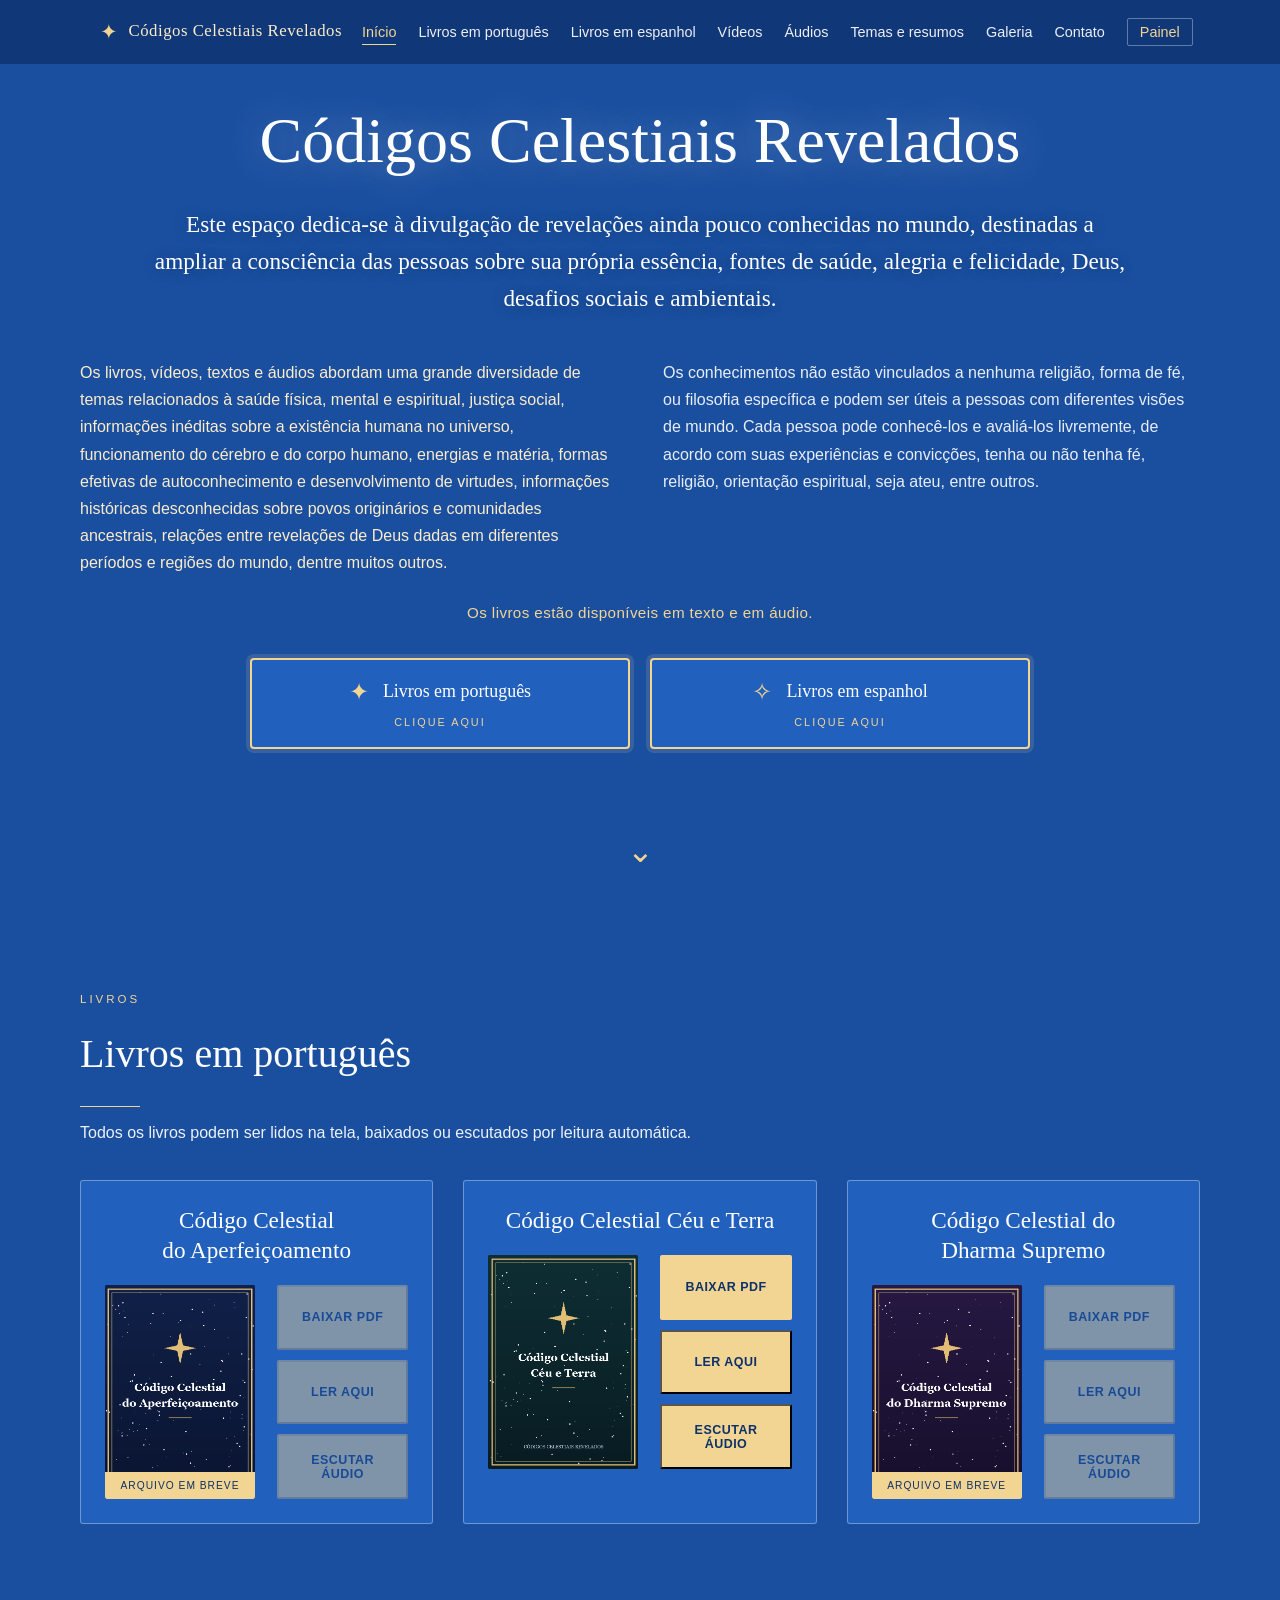
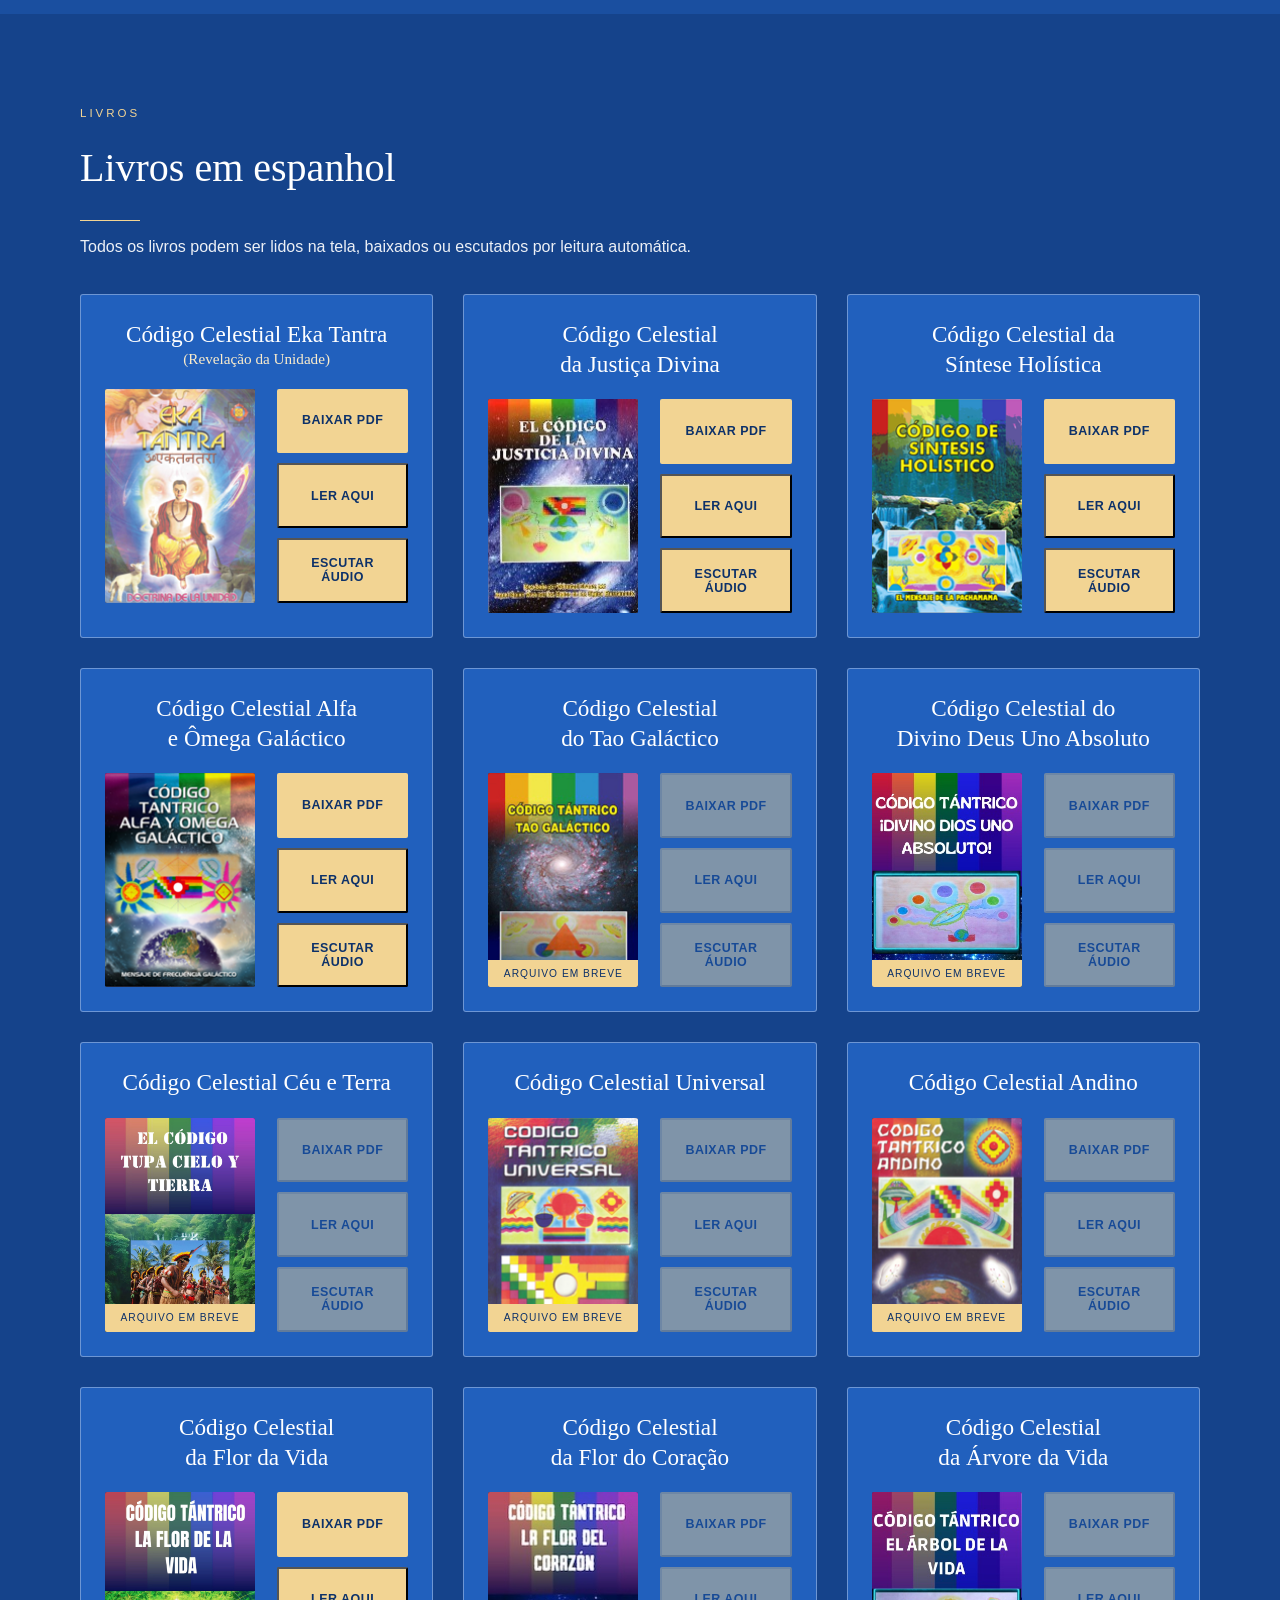
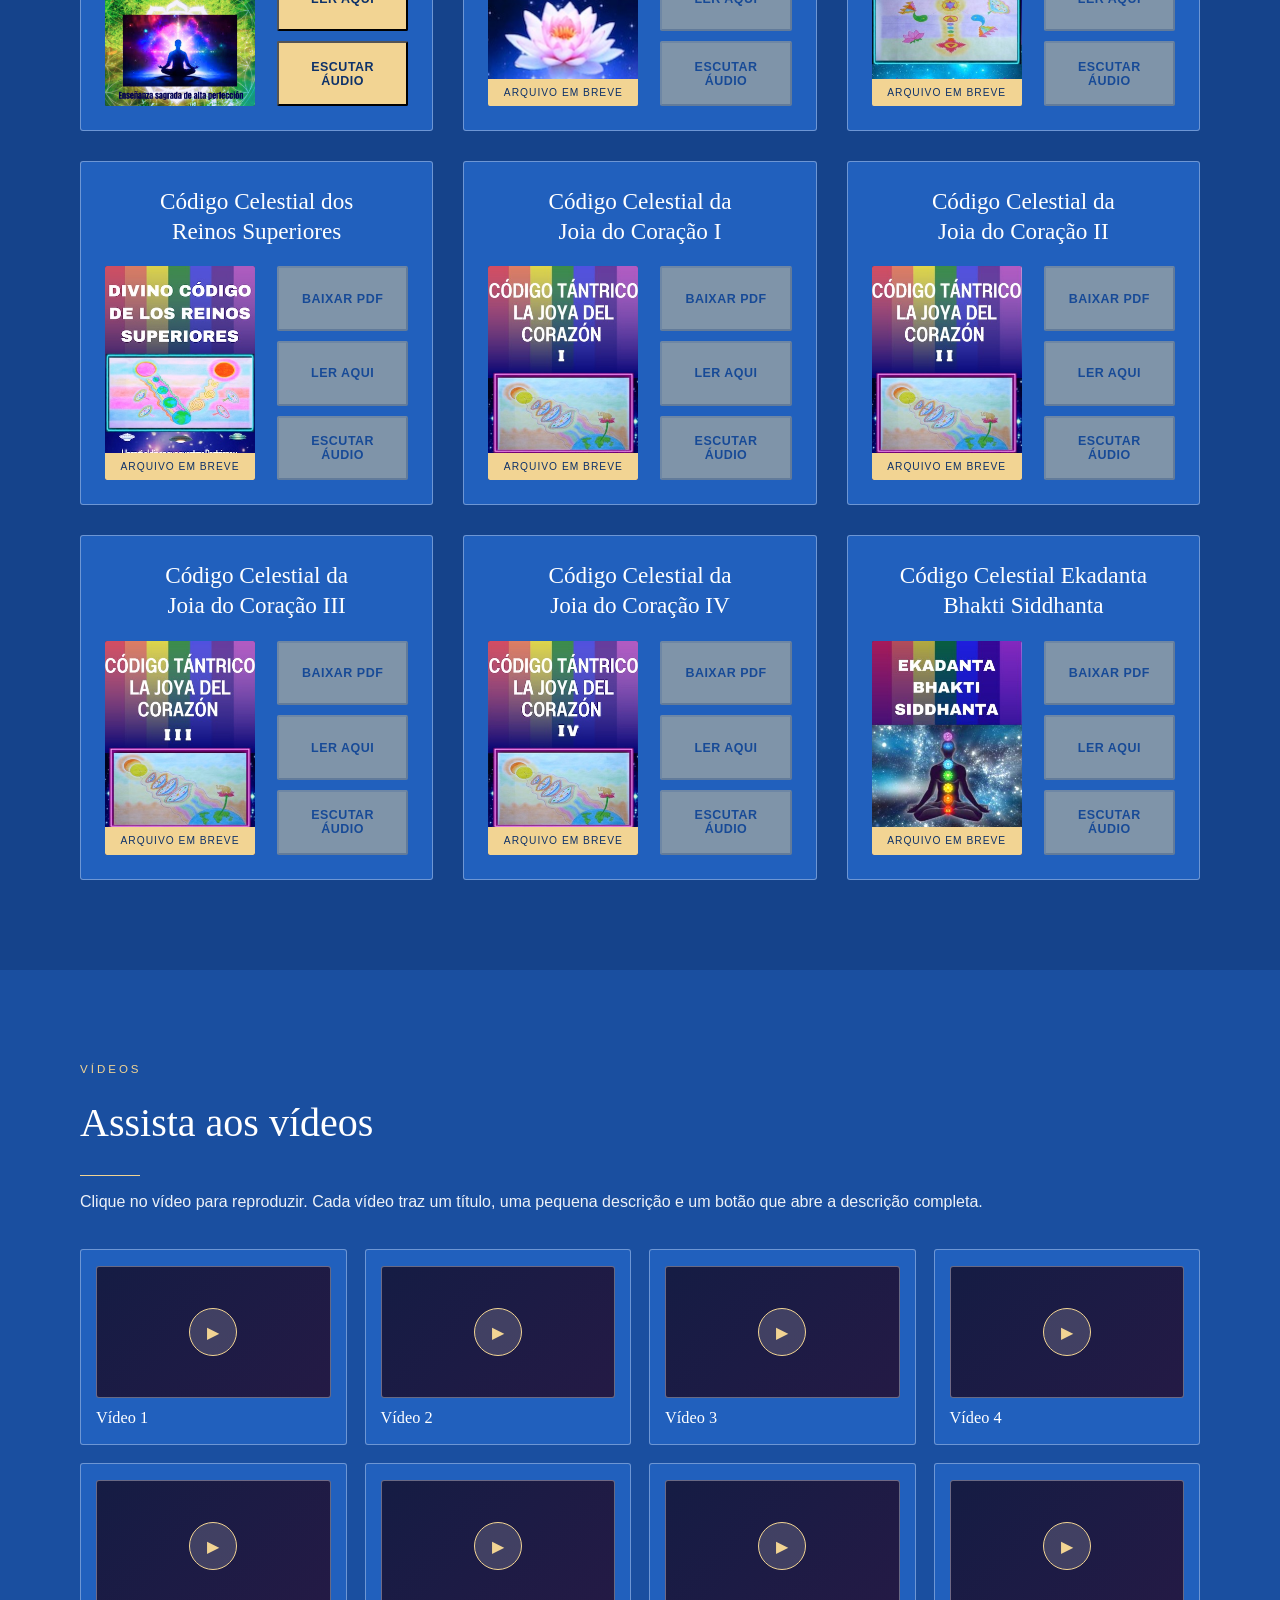
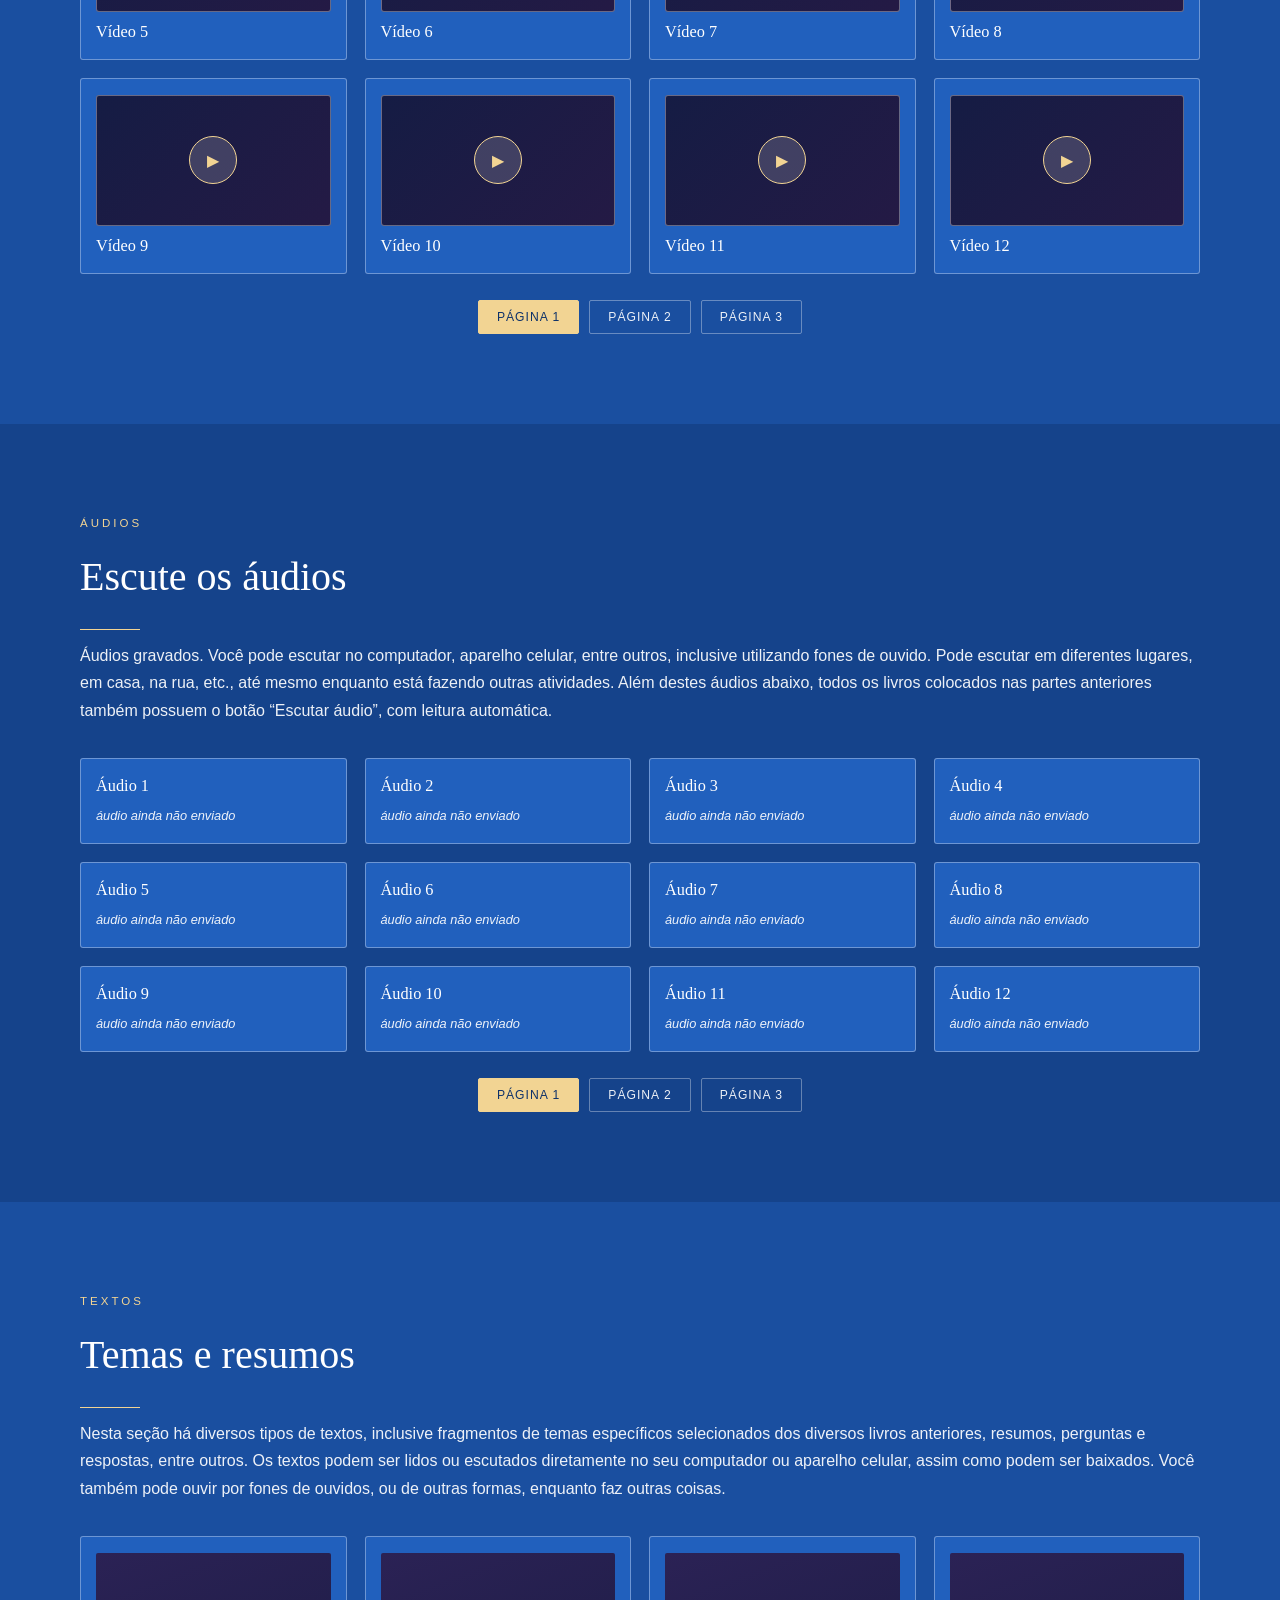
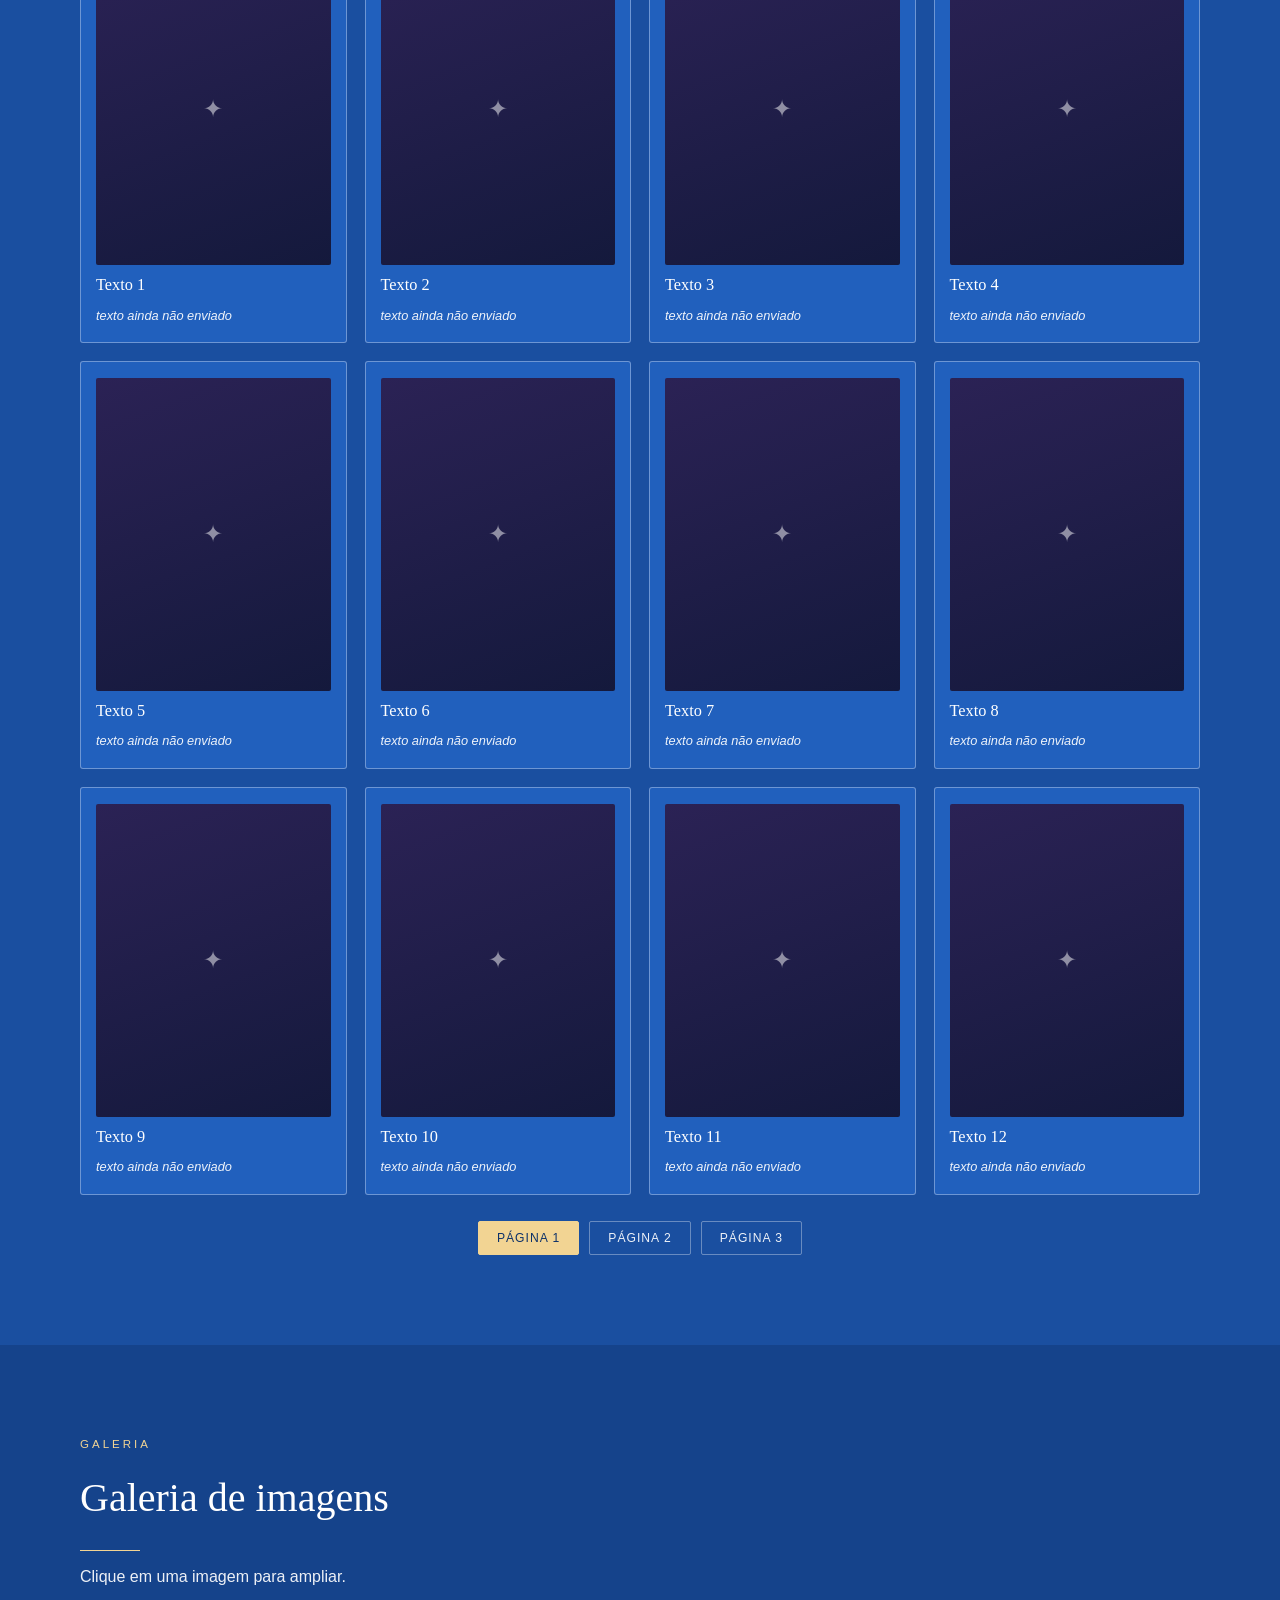
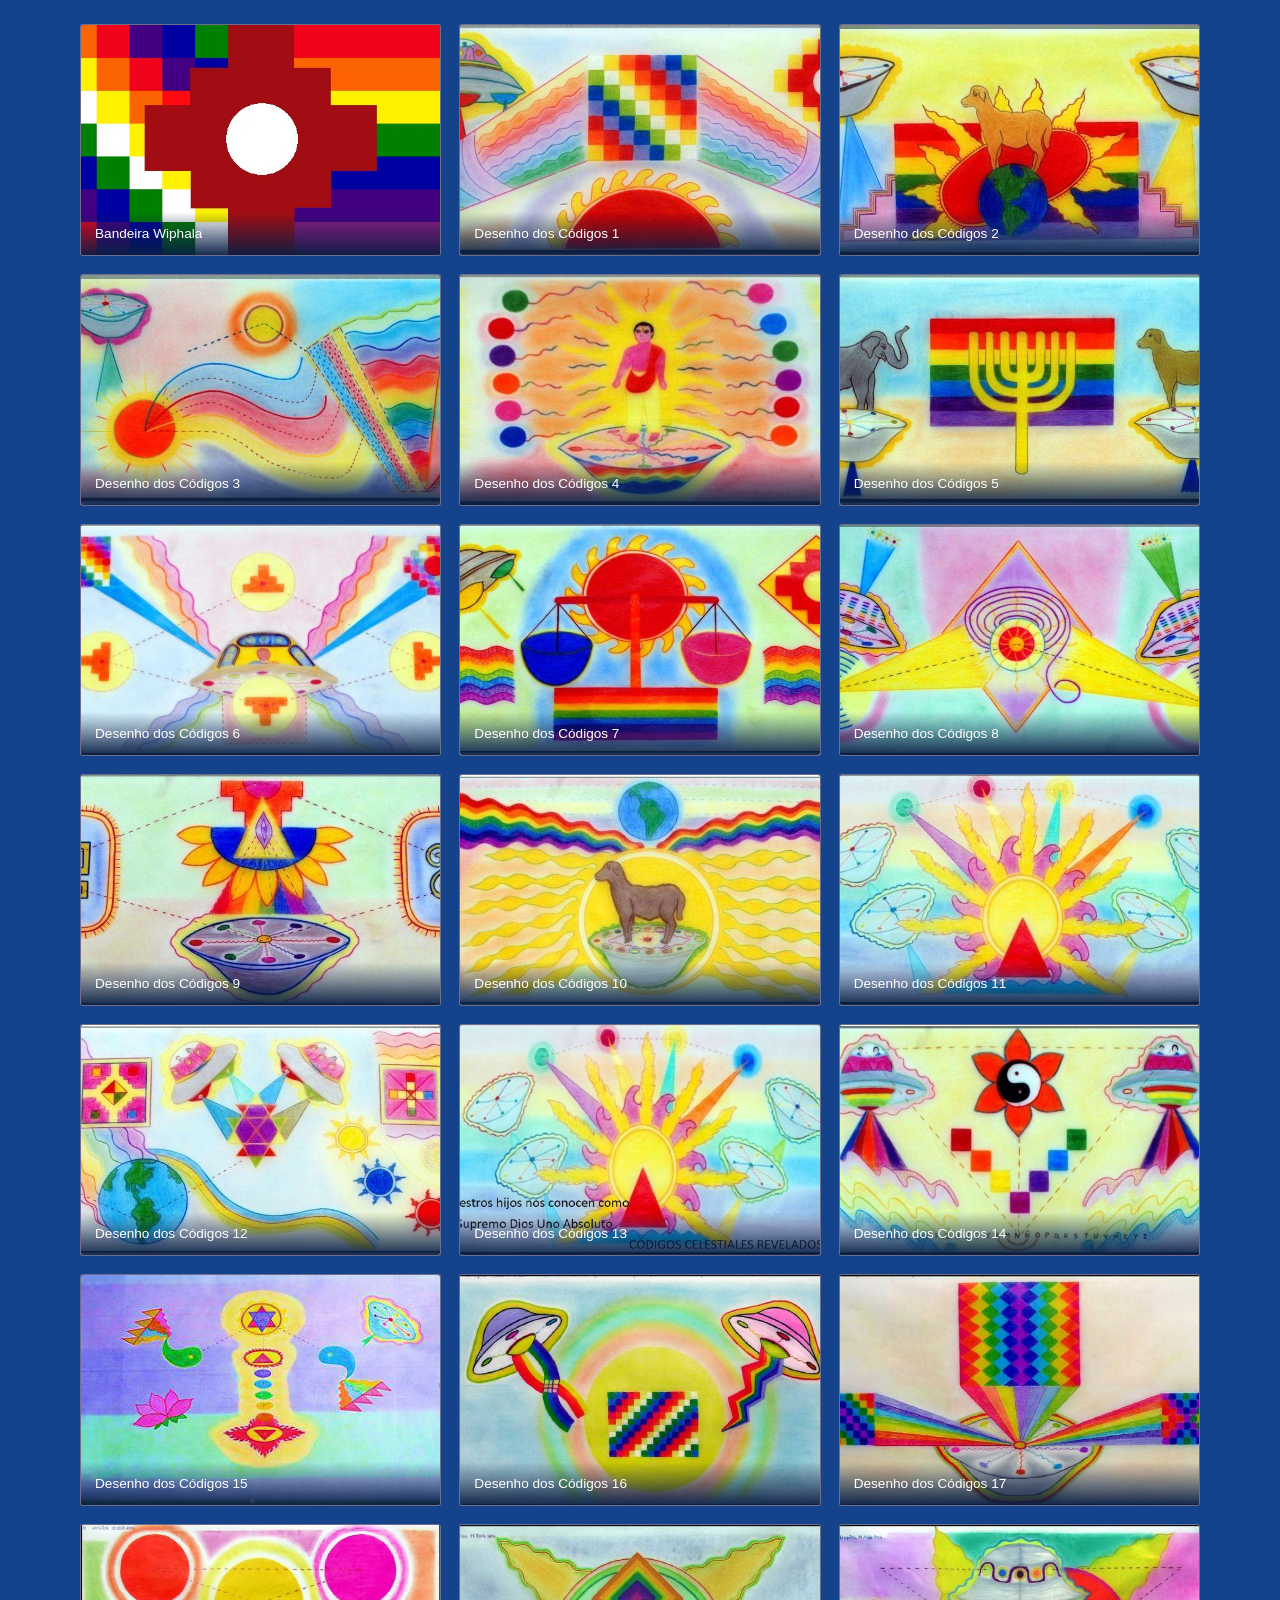
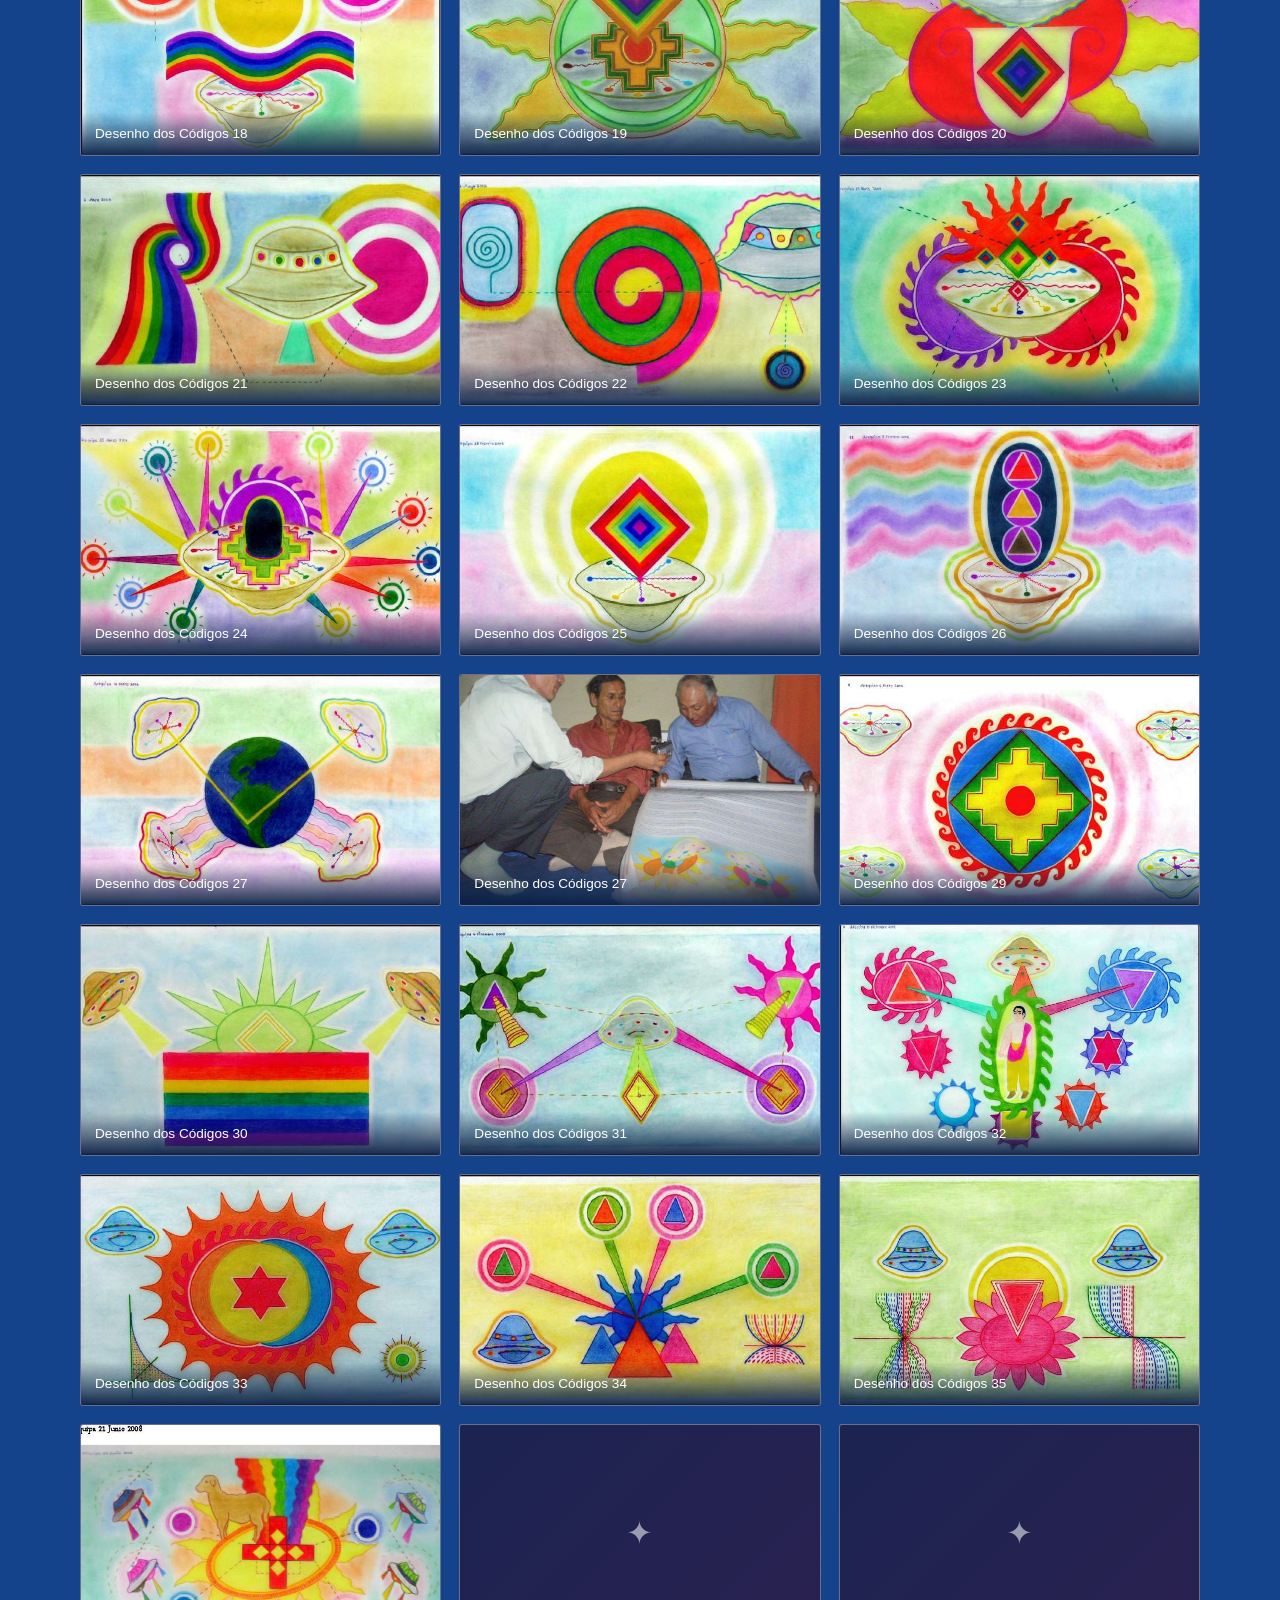
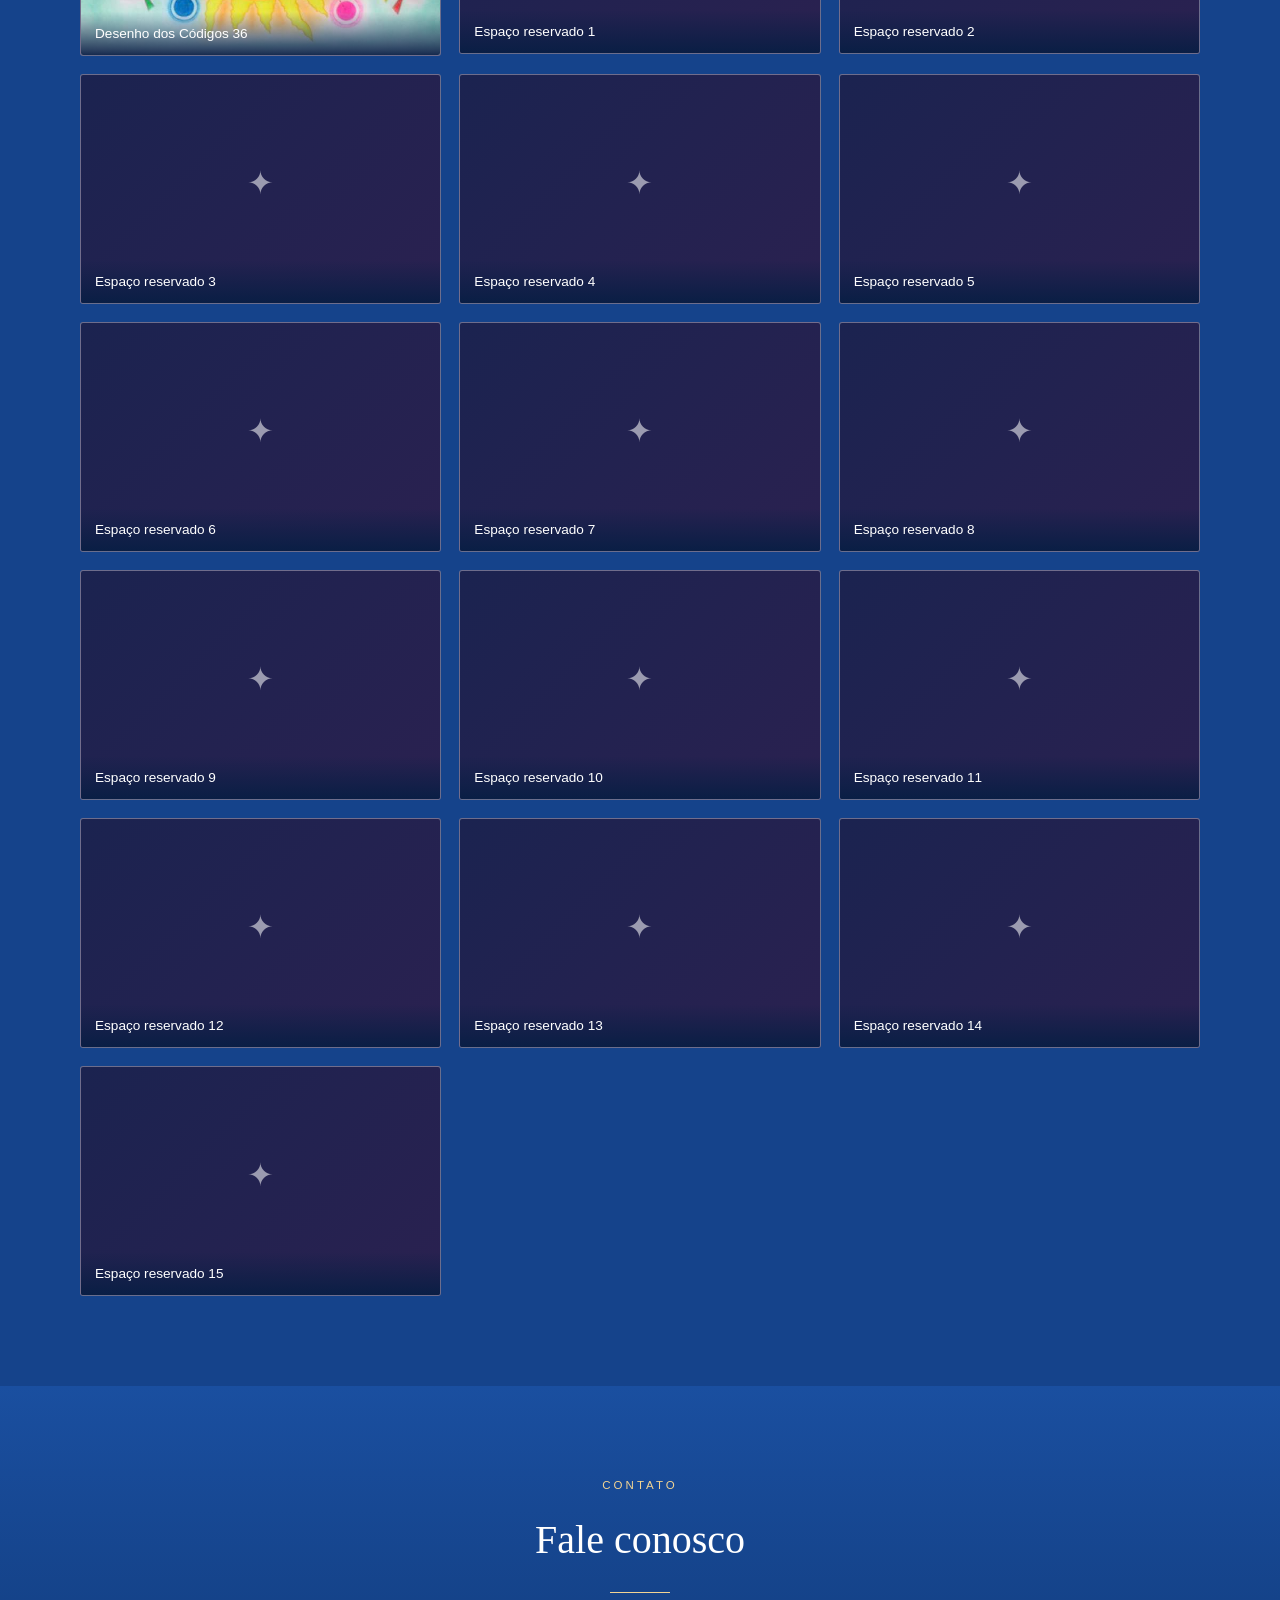
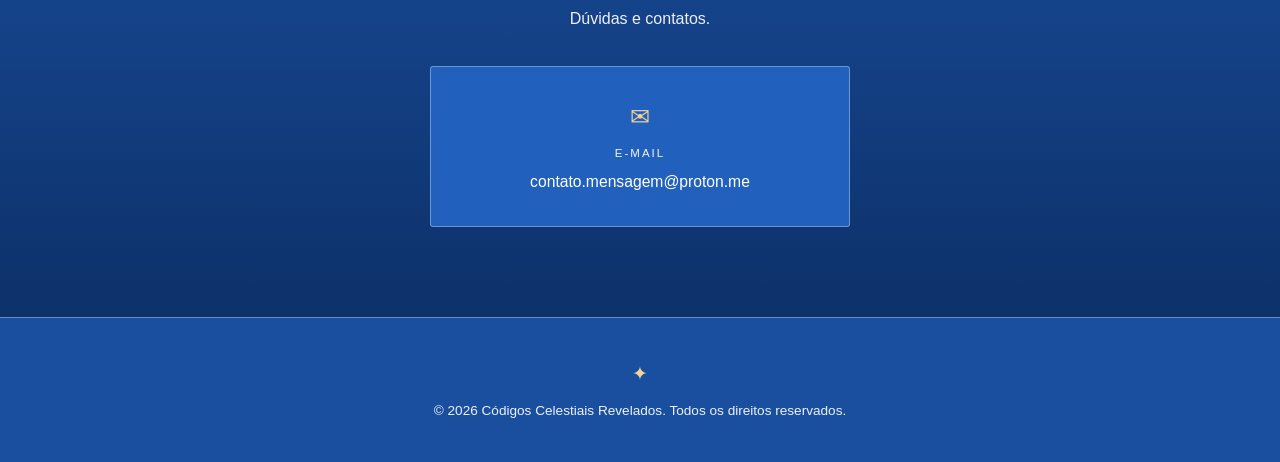
==== index.html @ 95aead15 "Botão de colocar mais dados" ====
<!DOCTYPE html>
<html lang="pt-BR">

<head>
    <meta charset="UTF-8">
    <meta name="viewport" content="width=device-width, initial-scale=1.0">
    <title>Códigos Celestiais Revelados — Livros, Áudios e Vídeos</title>
    <meta name="description" content="Espaço dedicado à divulgação de revelações ainda pouco conhecidas no mundo, destinadas a ampliar a consciência das pessoas sobre sua própria essência, fontes de saúde, alegria e felicidade, Deus, desafios sociais e ambientais.">
    <meta name="theme-color" content="#1a4fa0">

    <!-- ATENÇÃO: se um dia o site passar a usar um domínio próprio, troque o
        endereço abaixo nas 3 linhas marcadas com [URL] e no sitemap.xml. -->
    <link rel="canonical" href="https://adriann-engcomp.github.io/CodigosCelestialesRevelados/"><!-- [URL] -->

    <!-- Prévia ao compartilhar o link (WhatsApp, Facebook, Telegram) -->
    <meta property="og:type" content="website">
    <meta property="og:site_name" content="Códigos Celestiais Revelados">
    <meta property="og:locale" content="pt_BR">
    <meta property="og:title" content="Códigos Celestiais Revelados">
    <meta property="og:description" content="Conheça os livros, áudios e vídeos, em português e em espanhol.">
    <meta property="og:url" content="https://adriann-engcomp.github.io/CodigosCelestialesRevelados/"><!-- [URL] -->
    <meta property="og:image" content="https://adriann-engcomp.github.io/CodigosCelestialesRevelados/imagens/capa-social.jpg"><!-- [URL] -->
    <meta property="og:image:width" content="1200">
    <meta property="og:image:height" content="630">
    <meta name="twitter:card" content="summary_large_image">

    <!-- NAO APAGUE esta linha: e ela que carrega toda a formatacao do site.
        O "?v=14" faz o navegador buscar a versao nova em vez da guardada. -->
    <link rel="stylesheet" href="style.css?v=20">

    <!-- Ficha do site para o Google -->
    <script type="application/ld+json">
    {
        "@context": "https://schema.org",
        "@type": "WebSite",
        "name": "Códigos Celestiais Revelados",
        "url": "https://adriann-engcomp.github.io/CodigosCelestialesRevelados/",
        "inLanguage": "pt-BR"
    }
    </script>
</head>

<body>

    <!-- ================= CABEÇALHO + MENU ================= -->
    <header class="cabecalho">
        <div class="cabecalho-interno">

            <a href="#inicio" class="logo">
                <span class="logo-icone">✦</span>
                <span class="logo-texto">Códigos Celestiais Revelados</span>
            </a>

            <!-- Botão que aparece só no celular -->
            <button class="botao-menu" id="botaoMenu" aria-label="Abrir menu" aria-expanded="false">
                <span></span><span></span><span></span>
            </button>

            <nav class="menu" id="menu">
                <ul>
                    <li><a href="#inicio">Início</a></li>
                    <li><a href="#livros-portugues">Livros em português</a></li>
                    <li><a href="#livros-espanhol">Livros em espanhol</a></li>
                    <li><a href="#videos">Vídeos</a></li>
                    <li><a href="#audios">Áudios</a></li>
                    <li><a href="#temas">Temas e resumos</a></li>
                    <li><a href="#fotos">Galeria</a></li>
                    <li><a href="#contato">Contato</a></li>

                    <!-- ABA DO PAINEL — provisória, enquanto o site está sendo montado.
                         Para tirar quando o site for para o público, apague só as duas
                         linhas abaixo. O painel continua funcionando pelo endereço
                         direto (admin.html); some apenas do menu.
                         O rel="nofollow" pede ao Google que não siga este link. -->
                    <li class="menu-admin"><a href="admin.html" rel="nofollow">Painel</a></li>
                </ul>
            </nav>

        </div>
    </header>

    <!-- ================= INÍCIO =================
        A primeira tela e a antiga "Apresentação" viraram uma coisa só:
        título, a frase 1 (maior, no meio), as frases 2 e 3 (uma de cada
        lado) e, por último, os dois retângulos para clicar. -->
    <section id="inicio" class="capa">
        <div class="capa-conteudo">

            <h1>Códigos Celestiais Revelados</h1>

            <p class="capa-frase-1">
                Este espaço dedica-se à divulgação de revelações ainda pouco conhecidas no
                mundo, destinadas a ampliar a consciência das pessoas sobre sua própria
                essência, fontes de saúde, alegria e felicidade, Deus, desafios sociais e
                ambientais.
            </p>

            <div class="capa-colunas">
                <p class="capa-frase-2">
                    Os livros, vídeos, textos e áudios abordam uma grande diversidade de temas
                    relacionados à saúde física, mental e espiritual, justiça social, informações
                    inéditas sobre a existência humana no universo, funcionamento do cérebro e do
                    corpo humano, energias e matéria, formas efetivas de autoconhecimento e
                    desenvolvimento de virtudes, informações históricas desconhecidas sobre povos
                    originários e comunidades ancestrais, relações entre revelações de Deus dadas
                    em diferentes períodos e regiões do mundo, dentre muitos outros.
                </p>
                <p class="capa-frase-3">
                    Os conhecimentos não estão vinculados a nenhuma religião, forma de fé, ou
                    filosofia específica e podem ser úteis a pessoas com diferentes visões de
                    mundo. Cada pessoa pode conhecê-los e avaliá-los livremente, de acordo com
                    suas experiências e convicções, tenha ou não tenha fé, religião, orientação
                    espiritual, seja ateu, entre outros.
                </p>
            </div>

            <!-- deixa claro, já na apresentação, que "livros" é texto e áudio -->
            <p class="capa-nota">Os livros estão disponíveis em texto e em áudio.</p>

            <!-- Os dois retângulos deitados, em destaque, no fim da primeira tela -->
            <div class="capa-chamadas">
                <a href="#livros-portugues" class="chamada">
                    <span class="chamada-icone">✦</span>
                    <span class="chamada-texto">Livros em português</span>
                    <span class="chamada-aviso">clique aqui</span>
                </a>
                <a href="#livros-espanhol" class="chamada">
                    <span class="chamada-icone">✧</span>
                    <span class="chamada-texto">Livros em espanhol</span>
                    <span class="chamada-aviso">clique aqui</span>
                </a>
            </div>

        </div>
        <div class="capa-seta" aria-hidden="true">⌄</div>
    </section>

    <main>

        <!-- ================= LIVROS EM PORTUGUÊS =================
            Os livros não ficam mais escritos aqui: são desenhados pelo
            conteudos.js e podem ser trocados pelo painel (admin.html).

            Cada livro tem SEMPRE os mesmos três botões. Quando o livro não
            tem PDF, os três ficam apagados e a capa ganha a faixa
            "arquivo em breve" — isso é automático, basta o campo do PDF
            estar vazio. -->
        <section id="livros-portugues" class="secao">
            <div class="secao-interna">

                <p class="secao-etiqueta">Livros</p>
                <h2>Livros em português</h2>
                <p class="secao-subtexto">
                    Todos os livros podem ser lidos na tela, baixados ou escutados por
                    leitura automática.
                </p>

                <!-- Os livros são desenhados pelo conteudos.js, a partir da lista
                     LIVROS_PT; quando o painel tem conteúdo, o conteudo-remoto.js
                     troca pela versão de lá. Para mexer num livro, use o painel
                     (aba Livros em português) ou a lista do conteudos.js. -->
                <div class="livros-grid" id="gradeLivrosPt"></div>

            </div>
        </section>

        <!-- ================= LIVROS EM ESPANHOL =================
            Os títulos aqui estão escritos em português; só as CAPAS
            continuam em espanhol, como foi pedido. -->
        <section id="livros-espanhol" class="secao secao-alternada">
            <div class="secao-interna">

                <p class="secao-etiqueta">Livros</p>
                <h2>Livros em espanhol</h2>
                <p class="secao-subtexto">
                    Todos os livros podem ser lidos na tela, baixados ou escutados por
                    leitura automática.
                </p>

                <!-- Mesma coisa da seção de cima, com a lista LIVROS_ES. Os títulos
                     ficam em português e as capas continuam em espanhol. -->
                <div class="livros-grid" id="gradeLivrosEs"></div>

            </div>
        </section>

        <!-- ================= VÍDEOS =================
            São 36 espaços, 12 por página, em 3 páginas. O título, a
            descrição curta, a descrição longa e o link do YouTube de cada
            vídeo ficam no arquivo conteudos.js. -->
        <section id="videos" class="secao">
            <div class="secao-interna">

                <p class="secao-etiqueta">Vídeos</p>
                <h2>Assista aos vídeos</h2>
                <p class="secao-subtexto">
                    Clique no vídeo para reproduzir. Cada vídeo traz um título, uma pequena
                    descrição e um botão que abre a descrição completa.
                </p>

                <div class="paginas" id="paginasVideos"></div>
                <nav class="paginacao" id="paginacaoVideos" aria-label="Páginas de vídeos"></nav>

            </div>
        </section>

        <!-- ================= ÁUDIOS =================
            Mesma ideia dos vídeos: 36 espaços, 12 por página, 3 páginas.
            Tipo 1 de áudio: o arquivo gravado, que fica na pasta "audios".
            Tipo 2: o botão "Escutar áudio" de cada livro, que faz a leitura
            automática em voz alta. -->
        <section id="audios" class="secao secao-alternada">
            <div class="secao-interna">

                <p class="secao-etiqueta">Áudios</p>
                <h2>Escute os áudios</h2>
                <p class="secao-subtexto">
                    Áudios gravados. Você pode escutar no computador, aparelho celular, entre
                    outros, inclusive utilizando fones de ouvido. Pode escutar em diferentes
                    lugares, em casa, na rua, etc., até mesmo enquanto está fazendo outras
                    atividades. Além destes áudios abaixo, todos os livros colocados nas partes
                    anteriores também possuem o botão “Escutar áudio”, com leitura automática.
                </p>

                <div class="paginas" id="paginasAudios"></div>
                <nav class="paginacao" id="paginacaoAudios" aria-label="Páginas de áudios"></nav>

            </div>
        </section>

        <!-- ================= TEMAS E RESUMOS =================
            Os 36 espaços aqui têm o formato de capa de livro: dá para pôr
            um desenho e um título em cada resumo, texto ou pergunta. -->
        <section id="temas" class="secao">
            <div class="secao-interna">

                <p class="secao-etiqueta">Textos</p>
                <h2>Temas e resumos</h2>
                <p class="secao-subtexto">
                    Nesta seção há diversos tipos de textos, inclusive fragmentos de temas
                    específicos selecionados dos diversos livros anteriores, resumos, perguntas e
                    respostas, entre outros. Os textos podem ser lidos ou escutados diretamente no
                    seu computador ou aparelho celular, assim como podem ser baixados. Você também
                    pode ouvir por fones de ouvidos, ou de outras formas, enquanto faz outras coisas.
                </p>

                <div class="paginas" id="paginasTemas"></div>
                <nav class="paginacao" id="paginacaoTemas" aria-label="Páginas de temas e resumos"></nav>

            </div>
        </section>

        <!-- ================= GALERIA DE IMAGENS =================
            Para trocar o nome que aparece embaixo de uma imagem, altere o
            texto do <figcaption>. Para acrescentar uma imagem nova: ponha o
            arquivo na pasta "imagens/galeria" e troque um dos espaços
            reservados do fim da lista por uma linha igual às de cima. -->
        <section id="fotos" class="secao secao-alternada">
            <div class="secao-interna">

                <p class="secao-etiqueta">Galeria</p>
                <h2>Galeria de imagens</h2>
                <p class="secao-subtexto">Clique em uma imagem para ampliar.</p>

                <div class="galeria">

                    <!-- a bandeira abre a galeria -->
                    <figure class="foto"><img src="imagens/winphala.jpg" alt="Bandeira Wiphala"><figcaption>Bandeira Wiphala</figcaption></figure>

                    <!-- desenhos do rolo enviado por e-mail (36 imagens) -->
                    <figure class="foto"><img src="imagens/galeria/desenho-01.jpg" alt="Desenho dos Códigos" loading="lazy"><figcaption>Desenho dos Códigos 1</figcaption></figure>
                    <figure class="foto"><img src="imagens/galeria/desenho-02.jpg" alt="Desenho dos Códigos" loading="lazy"><figcaption>Desenho dos Códigos 2</figcaption></figure>
                    <figure class="foto"><img src="imagens/galeria/desenho-03.jpg" alt="Desenho dos Códigos" loading="lazy"><figcaption>Desenho dos Códigos 3</figcaption></figure>
                    <figure class="foto"><img src="imagens/galeria/desenho-04.jpg" alt="Desenho dos Códigos" loading="lazy"><figcaption>Desenho dos Códigos 4</figcaption></figure>
                    <figure class="foto"><img src="imagens/galeria/desenho-05.jpg" alt="Desenho dos Códigos" loading="lazy"><figcaption>Desenho dos Códigos 5</figcaption></figure>
                    <figure class="foto"><img src="imagens/galeria/desenho-06.jpg" alt="Desenho dos Códigos" loading="lazy"><figcaption>Desenho dos Códigos 6</figcaption></figure>
                    <figure class="foto"><img src="imagens/galeria/desenho-07.jpg" alt="Desenho dos Códigos" loading="lazy"><figcaption>Desenho dos Códigos 7</figcaption></figure>
                    <figure class="foto"><img src="imagens/galeria/desenho-08.jpg" alt="Desenho dos Códigos" loading="lazy"><figcaption>Desenho dos Códigos 8</figcaption></figure>
                    <figure class="foto"><img src="imagens/galeria/desenho-09.jpg" alt="Desenho dos Códigos" loading="lazy"><figcaption>Desenho dos Códigos 9</figcaption></figure>
                    <figure class="foto"><img src="imagens/galeria/desenho-10.jpg" alt="Desenho dos Códigos" loading="lazy"><figcaption>Desenho dos Códigos 10</figcaption></figure>
                    <figure class="foto"><img src="imagens/galeria/desenho-11.jpg" alt="Desenho dos Códigos" loading="lazy"><figcaption>Desenho dos Códigos 11</figcaption></figure>
                    <figure class="foto"><img src="imagens/galeria/desenho-12.jpg" alt="Desenho dos Códigos" loading="lazy"><figcaption>Desenho dos Códigos 12</figcaption></figure>
                    <figure class="foto"><img src="imagens/galeria/desenho-13.jpg" alt="Desenho dos Códigos" loading="lazy"><figcaption>Desenho dos Códigos 13</figcaption></figure>
                    <figure class="foto"><img src="imagens/galeria/desenho-14.jpg" alt="Desenho dos Códigos" loading="lazy"><figcaption>Desenho dos Códigos 14</figcaption></figure>
                    <figure class="foto"><img src="imagens/galeria/desenho-15.jpg" alt="Desenho dos Códigos" loading="lazy"><figcaption>Desenho dos Códigos 15</figcaption></figure>
                    <figure class="foto"><img src="imagens/galeria/desenho-16.jpg" alt="Desenho dos Códigos" loading="lazy"><figcaption>Desenho dos Códigos 16</figcaption></figure>
                    <figure class="foto"><img src="imagens/galeria/desenho-17.jpg" alt="Desenho dos Códigos" loading="lazy"><figcaption>Desenho dos Códigos 17</figcaption></figure>
                    <figure class="foto"><img src="imagens/galeria/desenho-18.jpg" alt="Desenho dos Códigos" loading="lazy"><figcaption>Desenho dos Códigos 18</figcaption></figure>
                    <figure class="foto"><img src="imagens/galeria/desenho-19.jpg" alt="Desenho dos Códigos" loading="lazy"><figcaption>Desenho dos Códigos 19</figcaption></figure>
                    <figure class="foto"><img src="imagens/galeria/desenho-20.jpg" alt="Desenho dos Códigos" loading="lazy"><figcaption>Desenho dos Códigos 20</figcaption></figure>
                    <figure class="foto"><img src="imagens/galeria/desenho-21.jpg" alt="Desenho dos Códigos" loading="lazy"><figcaption>Desenho dos Códigos 21</figcaption></figure>
                    <figure class="foto"><img src="imagens/galeria/desenho-22.jpg" alt="Desenho dos Códigos" loading="lazy"><figcaption>Desenho dos Códigos 22</figcaption></figure>
                    <figure class="foto"><img src="imagens/galeria/desenho-23.jpg" alt="Desenho dos Códigos" loading="lazy"><figcaption>Desenho dos Códigos 23</figcaption></figure>
                    <figure class="foto"><img src="imagens/galeria/desenho-24.jpg" alt="Desenho dos Códigos" loading="lazy"><figcaption>Desenho dos Códigos 24</figcaption></figure>
                    <figure class="foto"><img src="imagens/galeria/desenho-25.jpg" alt="Desenho dos Códigos" loading="lazy"><figcaption>Desenho dos Códigos 25</figcaption></figure>
                    <figure class="foto"><img src="imagens/galeria/desenho-26.jpg" alt="Desenho dos Códigos" loading="lazy"><figcaption>Desenho dos Códigos 26</figcaption></figure>
                    <figure class="foto"><img src="imagens/galeria/desenho-27.jpg" alt="Desenho dos Códigos" loading="lazy"><figcaption>Desenho dos Códigos 27</figcaption></figure>
                    <figure class="foto"><img src="imagens/galeria/desenho-28.jpg" alt="Desenho dos Códigos" loading="lazy"><figcaption>Desenho dos Códigos 27</figcaption></figure>
                    <figure class="foto"><img src="imagens/galeria/desenho-29.jpg" alt="Desenho dos Códigos" loading="lazy"><figcaption>Desenho dos Códigos 29</figcaption></figure>
                    <figure class="foto"><img src="imagens/galeria/desenho-30.jpg" alt="Desenho dos Códigos" loading="lazy"><figcaption>Desenho dos Códigos 30</figcaption></figure>
                    <figure class="foto"><img src="imagens/galeria/desenho-31.jpg" alt="Desenho dos Códigos" loading="lazy"><figcaption>Desenho dos Códigos 31</figcaption></figure>
                    <figure class="foto"><img src="imagens/galeria/desenho-32.jpg" alt="Desenho dos Códigos" loading="lazy"><figcaption>Desenho dos Códigos 32</figcaption></figure>
                    <figure class="foto"><img src="imagens/galeria/desenho-33.jpg" alt="Desenho dos Códigos" loading="lazy"><figcaption>Desenho dos Códigos 33</figcaption></figure>
                    <figure class="foto"><img src="imagens/galeria/desenho-34.jpg" alt="Desenho dos Códigos" loading="lazy"><figcaption>Desenho dos Códigos 34</figcaption></figure>
                    <figure class="foto"><img src="imagens/galeria/desenho-35.jpg" alt="Desenho dos Códigos" loading="lazy"><figcaption>Desenho dos Códigos 35</figcaption></figure>
                    <figure class="foto"><img src="imagens/galeria/desenho-36.jpg" alt="Desenho dos Códigos" loading="lazy"><figcaption>Desenho dos Códigos 36</figcaption></figure>

                    <!-- 15 espaços reservados para as próximas imagens -->
                    <figure class="foto sem-imagem"><figcaption>Espaço reservado 1</figcaption></figure>
                    <figure class="foto sem-imagem"><figcaption>Espaço reservado 2</figcaption></figure>
                    <figure class="foto sem-imagem"><figcaption>Espaço reservado 3</figcaption></figure>
                    <figure class="foto sem-imagem"><figcaption>Espaço reservado 4</figcaption></figure>
                    <figure class="foto sem-imagem"><figcaption>Espaço reservado 5</figcaption></figure>
                    <figure class="foto sem-imagem"><figcaption>Espaço reservado 6</figcaption></figure>
                    <figure class="foto sem-imagem"><figcaption>Espaço reservado 7</figcaption></figure>
                    <figure class="foto sem-imagem"><figcaption>Espaço reservado 8</figcaption></figure>
                    <figure class="foto sem-imagem"><figcaption>Espaço reservado 9</figcaption></figure>
                    <figure class="foto sem-imagem"><figcaption>Espaço reservado 10</figcaption></figure>
                    <figure class="foto sem-imagem"><figcaption>Espaço reservado 11</figcaption></figure>
                    <figure class="foto sem-imagem"><figcaption>Espaço reservado 12</figcaption></figure>
                    <figure class="foto sem-imagem"><figcaption>Espaço reservado 13</figcaption></figure>
                    <figure class="foto sem-imagem"><figcaption>Espaço reservado 14</figcaption></figure>
                    <figure class="foto sem-imagem"><figcaption>Espaço reservado 15</figcaption></figure>

                </div>

            </div>
        </section>

    </main>

    <!-- ================= CONTATO ================= -->
    <section id="contato" class="secao secao-contato">
        <div class="secao-interna">

            <p class="secao-etiqueta">Contato</p>
            <h2>Fale conosco</h2>
            <p class="secao-subtexto">
                Dúvidas e contatos.
            </p>

            <div class="contato-grid">
                <a class="contato-item" href="mailto:contato.mensagem@proton.me">
                    <span class="contato-icone">✉</span>
                    <span class="contato-rotulo">E-mail</span>
                    <span class="contato-valor">contato.mensagem@proton.me</span>
                </a>
            </div>

        </div>
    </section>

    <footer class="rodape">
        <p class="rodape-simbolo">✦</p>
        <p>&copy; 2026 Códigos Celestiais Revelados. Todos os direitos reservados.</p>
    </footer>

    <!-- Botão de voltar ao topo -->
    <button class="voltar-topo" id="voltarTopo" aria-label="Voltar ao topo">↑</button>

    <!-- Janela que amplia as fotos -->
    <div class="lightbox" id="lightbox" role="dialog" aria-hidden="true">
        <button class="lightbox-fechar" id="lightboxFechar" aria-label="Fechar">✕</button>
        <img id="lightboxImagem" src="" alt="">
    </div>

    <!-- O leitor de PDF abre por cima da página, servindo às duas seções de livros -->
    <div class="leitor-pdf" id="leitorPdf" role="dialog" aria-label="Leitor de livro" hidden>

        <div class="leitor-barra">
            <span class="leitor-titulo"></span>
            <a class="leitor-nova-aba" target="_blank" rel="noopener">Abrir em nova aba</a>
            <button class="leitor-fechar" aria-label="Fechar leitor">✕</button>
        </div>

        <div class="leitor-palco" id="leitorPalco"></div>

        <div class="leitor-controles">
            <button class="leitor-nav" id="leitorAnterior">‹ Anterior</button>
            <span class="leitor-pagina" id="leitorPagina">—</span>
            <button class="leitor-nav" id="leitorProxima">Próxima ›</button>
        </div>

    </div>

    <!-- Barra da leitura automática (aparece quando alguém aperta "Escutar áudio").
         Além de pausar e parar, dá para escolher a velocidade da voz e começar
         a leitura de uma página escolhida, em vez de sempre do início. -->
    <div class="barra-audio" id="barraAudio" hidden>
        <span class="barra-audio-titulo" id="barraAudioTitulo"></span>
        <span class="barra-audio-estado" id="barraAudioEstado"></span>

        <label class="barra-audio-campo" for="barraAudioVelocidade">
            Velocidade
            <select class="barra-audio-escolha" id="barraAudioVelocidade">
                <option value="0.75">0,75×</option>
                <option value="1" selected>normal</option>
                <option value="1.25">1,25×</option>
                <option value="1.5">1,5×</option>
                <option value="2">2×</option>
            </select>
        </label>

        <label class="barra-audio-campo" for="barraAudioPagina">
            Página
            <input class="barra-audio-numero" id="barraAudioPagina" type="number" min="1" value="1">
        </label>

        <button class="barra-audio-botao" id="barraAudioIr">Ir</button>
        <button class="barra-audio-botao" id="barraAudioPausar">Pausar</button>
        <button class="barra-audio-botao" id="barraAudioParar">Parar</button>
    </div>

    <!-- PDF.js (Mozilla, Apache 2.0) — desenha o PDF na própria página,
         sem depender do visualizador interno do navegador. -->
    <script src="js/pdfjs/pdf.min.js"></script>

    <!-- Lista dos áudios, vídeos e temas. É AQUI que se escreve o título e a
         descrição de cada um. Precisa vir antes do script.js. -->
    <script src="conteudos.js?v=3"></script>
    <script src="script.js?v=12"></script>

    <!-- Busca no painel o que foi escrito pelo admin e redesenha as três
         seções. Precisa vir DEPOIS do script.js. Se o painel não estiver
         ligado, ou o Supabase estiver fora do ar, nada acontece e fica o
         conteúdo do conteudos.js. -->
    <script src="js/config.js?v=1"></script>
    <script src="js/conteudo-remoto.js?v=2"></script>
</body>

</html>
---- style.css ----
/* =========================================================
   CÓDIGOS CELESTIAIS REVELADOS — folha de estilo
   Para mudar as cores do site inteiro, altere só o bloco
   ":root" logo abaixo.
   ========================================================= */

:root {
    /* azul um pouco mais claro que antes, letra branco puro */
    --fundo: #1a4fa0;
    --fundo-claro: #15438b;
    --fundo-cartao: #2160bd;
    --dourado: #f2d493;
    --dourado-suave: #fbeccb;
    --texto: #ffffff;
    --texto-fraco: rgba(255, 255, 255, 0.92);
    --borda: rgba(255, 255, 255, 0.34);
    --largura-max: 1120px;
    /* três fontes diferentes, uma para cada frase da primeira tela */
    --fonte-titulo: Georgia, "Times New Roman", serif;
    --fonte-texto: "Segoe UI", Roboto, Helvetica, Arial, sans-serif;
    --fonte-apoio: "Trebuchet MS", Verdana, Geneva, sans-serif;
}

* {
    margin: 0;
    padding: 0;
    box-sizing: border-box;
}

html {
    scroll-behavior: smooth;
    /* espaço para o menu fixo não cobrir o título da seção */
    scroll-padding-top: 90px;
    overflow-x: hidden;
}

body {
    background-color: var(--fundo);
    color: var(--texto);
    font-family: var(--fonte-texto);
    line-height: 1.7;
    overflow-x: hidden;
}

img {
    max-width: 100%;
    display: block;
}

a {
    color: inherit;
    text-decoration: none;
}

/* ================= CABEÇALHO ================= */

.cabecalho {
    position: fixed;
    top: 0;
    left: 0;
    right: 0;
    z-index: 100;
    background: rgba(16, 52, 112, 0.86);
    backdrop-filter: blur(10px);
    border-bottom: 1px solid transparent;
    transition: background 0.3s, border-color 0.3s;
}

.cabecalho.rolou {
    background: rgba(16, 52, 112, 0.98);
    border-bottom-color: var(--borda);
}

.cabecalho-interno {
    max-width: var(--largura-max);
    margin: 0 auto;
    padding: 14px 20px;
    display: flex;
    align-items: center;
    justify-content: space-between;
    gap: 20px;
}

.logo {
    display: flex;
    align-items: center;
    gap: 10px;
    font-family: var(--fonte-titulo);
    font-size: 1.05rem;
    letter-spacing: 0.5px;
    color: var(--dourado-suave);
    white-space: nowrap;
}

.logo-icone {
    color: var(--dourado);
    font-size: 1.3rem;
}

.menu ul {
    display: flex;
    gap: 22px;
    list-style: none;
}

.menu a {
    font-size: 0.9rem;
    /* impede que um item do menu quebre em duas linhas */
    white-space: nowrap;
    color: var(--texto-fraco);
    padding-bottom: 4px;
    border-bottom: 1px solid transparent;
    transition: color 0.2s, border-color 0.2s;
}

.menu a:hover,
.menu a.ativo {
    color: var(--dourado);
    border-bottom-color: var(--dourado);
}

/* botão hambúrguer (só aparece no celular) */
.botao-menu {
    display: none;
    flex-direction: column;
    justify-content: center;
    gap: 5px;
    width: 40px;
    height: 40px;
    background: none;
    border: none;
    cursor: pointer;
}

.botao-menu span {
    display: block;
    height: 2px;
    width: 24px;
    background: var(--dourado);
    transition: transform 0.3s, opacity 0.3s;
}

.botao-menu.aberto span:nth-child(1) {
    transform: translateY(7px) rotate(45deg);
}

.botao-menu.aberto span:nth-child(2) {
    opacity: 0;
}

.botao-menu.aberto span:nth-child(3) {
    transform: translateY(-7px) rotate(-45deg);
}

/* ================= INÍCIO (capa + apresentação na mesma tela) =================
   A ordem é: título / frase 1 (maior, no meio) / frases 2 e 3 (uma de
   cada lado) / os dois retângulos para clicar. */

.capa {
    position: relative;
    min-height: 100vh;
    /* svh = altura real da tela no celular, sem contar a barra do navegador */
    min-height: 100svh;
    display: flex;
    flex-direction: column;
    /* o conteúdo começa mais acima e sobra mais espaço embaixo */
    justify-content: flex-start;
    align-items: center;
    text-align: center;
    padding: 104px 20px 90px;
    /* sem desenho inicial: só o azul do site */
    background: var(--fundo);
}

.capa-conteudo {
    /* ocupa toda a área horizontal da página */
    width: 100%;
    max-width: var(--largura-max);
}

.capa h1 {
    font-family: var(--fonte-titulo);
    font-size: clamp(2.2rem, 6vw, 4rem);
    font-weight: normal;
    line-height: 1.15;
    color: #fff;
    margin-bottom: 28px;
    text-shadow: 0 0 40px rgba(255, 255, 255, 0.35);
}

/* FRASE 1: logo abaixo do título, centralizada, maior e mais realçada. */
.capa-frase-1 {
    font-family: var(--fonte-titulo);
    font-size: clamp(1.08rem, 2.1vw, 1.45rem);
    line-height: 1.6;
    color: #ffffff;
    max-width: 980px;
    margin: 0 auto 42px;
    text-shadow: 0 1px 16px rgba(0, 0, 0, 0.3);
}

/* FRASES 2 e 3: cada uma ocupa metade da página. */
.capa-colunas {
    display: grid;
    grid-template-columns: 1fr 1fr;
    gap: 28px 46px;
    text-align: left;
}

/* As duas têm o mesmo tamanho de letra, mas fonte e tonalidade diferentes. */
.capa-frase-2 {
    font-family: var(--fonte-texto);
    font-size: 1rem;
    color: var(--dourado-suave);
}

.capa-frase-3 {
    font-family: var(--fonte-apoio);
    font-size: 1rem;
    color: rgba(255, 255, 255, 0.9);
}

.capa-nota {
    margin-top: 24px;
    font-size: 0.95rem;
    letter-spacing: 0.4px;
    color: var(--dourado);
}

/* ===== os dois retângulos deitados, em destaque, no fim da tela ===== */

.capa-chamadas {
    display: grid;
    grid-template-columns: repeat(2, minmax(0, 1fr));
    gap: 20px;
    max-width: 780px;
    margin: 32px auto 0;
}

.chamada {
    display: flex;
    align-items: center;
    justify-content: center;
    flex-wrap: wrap;
    gap: 6px 14px;
    padding: 16px 22px;
    background: var(--fundo-cartao);
    border: 2px solid var(--dourado);
    border-radius: 4px;
    /* o brilho em volta é o que chama a atenção para clicar */
    box-shadow: 0 0 0 4px rgba(242, 212, 147, 0.14);
    transition: transform 0.25s, background 0.25s, box-shadow 0.25s;
}

.chamada:hover {
    transform: translateY(-4px);
    background: #2a6ad0;
    box-shadow: 0 0 0 7px rgba(242, 212, 147, 0.24);
}

.chamada-icone {
    font-size: 1.5rem;
    color: var(--dourado);
    line-height: 1;
}

.chamada-texto {
    font-family: var(--fonte-titulo);
    font-size: 1.12rem;
    color: #fff;
}

.chamada-aviso {
    width: 100%;
    font-size: 0.68rem;
    text-transform: uppercase;
    letter-spacing: 2px;
    color: var(--dourado);
}

.capa-seta {
    position: absolute;
    bottom: 22px;
    left: 50%;
    transform: translateX(-50%);
    font-size: 2rem;
    color: var(--dourado);
    animation: flutuar 2s ease-in-out infinite;
}

@keyframes flutuar {
    0%, 100% { transform: translate(-50%, 0); opacity: 0.5; }
    50%      { transform: translate(-50%, 10px); opacity: 1; }
}

/* ================= BOTÕES ================= */

.botao {
    display: inline-block;
    padding: 13px 30px;
    border-radius: 2px;
    font-size: 0.9rem;
    letter-spacing: 1px;
    text-transform: uppercase;
    transition: transform 0.2s, background 0.2s, color 0.2s;
}

.botao:disabled {
    opacity: 0.45;
    cursor: not-allowed;
}

.botao:hover:not(:disabled) {
    transform: translateY(-2px);
}

.botao-principal {
    background: var(--dourado);
    color: #0d3169;
    font-weight: 600;
}

.botao-principal:hover {
    background: var(--dourado-suave);
}

.botao-secundario {
    border: 1px solid var(--borda);
    color: var(--dourado);
}

.botao-secundario:hover {
    background: rgba(255, 255, 255, 0.14);
}

/* ================= SEÇÕES ================= */

.secao {
    padding: 90px 20px;
}

.secao-alternada {
    background: var(--fundo-claro);
}

.secao-interna {
    max-width: var(--largura-max);
    margin: 0 auto;
}

.secao-etiqueta {
    text-transform: uppercase;
    letter-spacing: 3px;
    font-size: 0.72rem;
    color: var(--dourado);
    margin-bottom: 10px;
}

.secao h2 {
    font-family: var(--fonte-titulo);
    font-weight: normal;
    font-size: clamp(1.7rem, 4vw, 2.5rem);
    color: #fff;
    margin-bottom: 12px;
}

.secao h2::after {
    content: "";
    display: block;
    width: 60px;
    height: 1px;
    background: var(--dourado);
    margin-top: 18px;
}

.secao-subtexto {
    color: var(--texto-fraco);
    margin-bottom: 34px;
}

.secao h2 + .texto-duas-colunas,
.secao h2 + .livros-grid,
.secao h2 + .paginas,
.secao h2 + .galeria,
.secao h2 + .contato-grid {
    margin-top: 34px;
}

/* texto em duas colunas: uma frase do lado da outra */
.texto-duas-colunas {
    display: grid;
    grid-template-columns: repeat(2, 1fr);
    gap: 24px 46px;
    color: var(--texto-fraco);
}

/* As frases 2 e 3 ficam lado a lado em TODAS as telas, inclusive no
   celular. Para caber, no celular elas diminuem de tamanho e ganham
   separação de sílabas (ver mais abaixo, em CELULARES PEQUENOS). */
@media (max-width: 720px) {

    .texto-duas-colunas {
        grid-template-columns: 1fr;
    }

    .capa-chamadas {
        grid-template-columns: 1fr;
    }

    .grade-itens {
        grid-template-columns: repeat(2, minmax(0, 1fr));
    }
}

.texto-duas-colunas strong {
    color: var(--dourado-suave);
    font-weight: 600;
}

/* ================= BANDEIRA WIPHALA ================= */

.bandeira {
    /* ocupa a largura das duas colunas de texto */
    grid-column: 1 / -1;
    text-align: center;
    margin-top: 8px;
}

.bandeira img {
    width: 100%;
    max-width: 560px;
    margin: 0 auto;
    border: 1px solid var(--borda);
    border-radius: 3px;
}

.bandeira figcaption {
    margin-top: 12px;
    font-size: 0.85rem;
    font-style: italic;
    color: var(--texto-fraco);
}

/* ================= GALERIA DE FOTOS ================= */

.galeria {
    display: grid;
    grid-template-columns: repeat(auto-fill, minmax(min(280px, 100%), 1fr));
    gap: 18px;
}

.foto {
    position: relative;
    overflow: hidden;
    border: 1px solid var(--borda);
    border-radius: 3px;
    cursor: pointer;
    /* fundo que aparece enquanto não há imagem na pasta */
    background: linear-gradient(135deg, #1b2350, #2a2150);
}

.foto img {
    width: 100%;
    height: 230px;
    object-fit: cover;
    transition: transform 0.4s;
}

.foto:hover img {
    transform: scale(1.06);
}

/* quando o arquivo da imagem não existe ainda */
.foto.sem-imagem {
    height: 230px;
    display: flex;
    align-items: flex-end;
}

.foto.sem-imagem img {
    display: none;
}

.foto.sem-imagem::before {
    content: "✦";
    position: absolute;
    top: 50%;
    left: 50%;
    transform: translate(-50%, -60%);
    font-size: 2rem;
    color: rgba(255, 255, 255, 0.55);
}

.foto figcaption {
    width: 100%;
    padding: 10px 14px;
    font-size: 0.85rem;
    color: var(--texto);
    background: linear-gradient(transparent, rgba(8, 30, 68, 0.94));
    position: absolute;
    bottom: 0;
    left: 0;
}

/* janela de imagem ampliada */
.lightbox {
    display: none;
    position: fixed;
    inset: 0;
    z-index: 200;
    background: rgba(5, 7, 18, 0.95);
    align-items: center;
    justify-content: center;
    padding: 40px 20px;
}

.lightbox.aberto {
    display: flex;
}

.lightbox img {
    max-width: 100%;
    max-height: 88vh;
    border: 1px solid var(--borda);
}

.lightbox-fechar {
    position: absolute;
    top: 20px;
    right: 24px;
    background: none;
    border: none;
    color: var(--dourado);
    font-size: 1.8rem;
    cursor: pointer;
}

/* ================= VÍDEOS ================= */

.videos-grid {
    display: grid;
    grid-template-columns: repeat(auto-fit, minmax(min(300px, 100%), 1fr));
    gap: 22px;
}

.video {
    position: relative;
    aspect-ratio: 16 / 9;
    border: 1px solid var(--borda);
    border-radius: 3px;
    background: linear-gradient(135deg, #151c44, #241a45);
    display: flex;
    flex-direction: column;
    align-items: center;
    justify-content: center;
    gap: 14px;
    overflow: hidden;
}

.video iframe {
    width: 100%;
    height: 100%;
    border: none;
}

/* miniatura vinda do YouTube, ao fundo da caixa */
.video-capa {
    position: absolute;
    inset: 0;
    width: 100%;
    height: 100%;
    object-fit: cover;
    /* escurece a foto para o botão e o título continuarem legíveis */
    filter: brightness(0.6);
    transition: filter 0.3s, transform 0.5s;
}

.video:hover .video-capa {
    filter: brightness(0.45);
    transform: scale(1.05);
}

/* botão e título ficam acima da miniatura */
.video-play,
.video-titulo {
    position: relative;
    z-index: 1;
}

.video-play {
    width: 62px;
    height: 62px;
    border-radius: 50%;
    border: 1px solid var(--dourado);
    background: rgba(255, 255, 255, 0.16);
    color: var(--dourado);
    font-size: 1.2rem;
    cursor: pointer;
    transition: background 0.25s, transform 0.25s;
}

.video.com-capa .video-play {
    background: rgba(16, 52, 112, 0.6);
    backdrop-filter: blur(2px);
}

.video.com-capa .video-titulo {
    color: #fff;
    text-shadow: 0 1px 8px rgba(0, 0, 0, 0.9);
}

.video-play:hover {
    background: var(--dourado);
    color: #0d3169;
    transform: scale(1.08);
}

.video-titulo {
    font-size: 0.92rem;
    color: var(--texto-fraco);
}

/* ================= ÁUDIOS, VÍDEOS, TEMAS E RESUMOS =================
   As três seções usam o mesmo cartão e a mesma grade: 4 cartões por
   linha, 3 linhas, 12 por página, 3 páginas, 36 espaços no total.

   Todo cartão tem os três elementos pedidos:
     1. o título;
     2. a descrição pequena;
     3. o botão que abre a descrição maior.                            */

.grade-itens {
    display: grid;
    grid-template-columns: repeat(4, minmax(0, 1fr));
    gap: 18px;
}

.grade-itens[hidden] {
    display: none;
}

.item {
    display: flex;
    flex-direction: column;
    gap: 9px;
    padding: 16px 15px;
    background: var(--fundo-cartao);
    border: 1px solid var(--borda);
    border-radius: 3px;
}

.item-titulo {
    font-family: var(--fonte-titulo);
    font-weight: normal;
    font-size: 1.02rem;
    line-height: 1.3;
    color: #fff;
}

.item-resumo {
    font-size: 0.86rem;
    line-height: 1.5;
    color: var(--texto-fraco);
    /* empurra o botão para o pé do cartão, deixando todos alinhados */
    flex: 1 1 auto;
}

.item-mais {
    align-self: flex-start;
    padding: 6px 11px;
    font-size: 0.72rem;
    text-transform: uppercase;
    letter-spacing: 1px;
    color: var(--dourado);
    background: none;
    border: 1px solid var(--dourado);
    border-radius: 2px;
    cursor: pointer;
    transition: background 0.2s, color 0.2s;
}

.item-mais:hover {
    background: var(--dourado);
    color: #0d3169;
}

.item-detalhe {
    font-size: 0.85rem;
    line-height: 1.55;
    color: var(--texto-fraco);
    border-top: 1px solid var(--borda);
    padding-top: 10px;
}

.item-detalhe[hidden] {
    display: none;
}

.item-acoes {
    display: grid;
    gap: 8px;
}

.item-acoes .botao {
    display: flex;
    align-items: center;
    justify-content: center;
    text-align: center;
    min-height: 40px;
    padding: 8px 10px;
    font-size: 0.7rem;
    letter-spacing: 0.5px;
}

/* ---- cartão de áudio ---- */

.audio-tocador {
    width: 100%;
}

.audio-baixar {
    display: inline-block;
    font-size: 0.8rem;
    color: var(--dourado);
    border-bottom: 1px solid transparent;
    transition: border-color 0.2s;
}

.audio-baixar:hover {
    border-bottom-color: var(--dourado);
}

/* quando o arquivo ainda não foi enviado para a pasta "audios" */
.item-audio.sem-arquivo::after {
    content: "áudio ainda não enviado";
    font-size: 0.8rem;
    font-style: italic;
    color: var(--texto-fraco);
}

/* ---- cartão de vídeo ---- */

/* o título já aparece embaixo, no cartão; dentro da caixa ele fica
   escondido, servindo só para dar nome ao vídeo do YouTube */
.item-video .video-titulo {
    position: absolute;
    width: 1px;
    height: 1px;
    overflow: hidden;
    clip-path: inset(50%);
}

.item-video .video-play {
    width: 48px;
    height: 48px;
    font-size: 1rem;
}

/* ---- cartão de tema e resumo: tem o formato de capa de livro ---- */

.tema-capa {
    aspect-ratio: 3 / 4;
    border-radius: 2px;
    overflow: hidden;
    background: linear-gradient(160deg, #2b2255, #14193c);
    display: flex;
    align-items: center;
    justify-content: center;
    position: relative;
}

.tema-capa::before {
    content: "✦";
    position: absolute;
    font-size: 1.5rem;
    color: rgba(255, 255, 255, 0.5);
}

.tema-capa img {
    width: 100%;
    height: 100%;
    object-fit: cover;
    position: relative;
}

.item-tema.sem-arquivo::after {
    content: "texto ainda não enviado";
    font-size: 0.8rem;
    font-style: italic;
    color: var(--texto-fraco);
}

/* ---- os botões de página (1, 2, 3) embaixo de cada grade ---- */

.paginacao {
    display: flex;
    flex-wrap: wrap;
    justify-content: center;
    gap: 10px;
    margin-top: 26px;
}

.paginacao-botao {
    padding: 9px 18px;
    font-size: 0.76rem;
    text-transform: uppercase;
    letter-spacing: 1px;
    color: var(--texto-fraco);
    background: none;
    border: 1px solid var(--borda);
    border-radius: 2px;
    cursor: pointer;
    transition: color 0.2s, border-color 0.2s, background 0.2s;
}

.paginacao-botao:hover {
    color: #fff;
    border-color: var(--dourado);
}

.paginacao-botao.ativa {
    color: #0d3169;
    background: var(--dourado);
    border-color: var(--dourado);
}

/* ================= MENSAGENS ================= */

.mensagens-grid {
    display: grid;
    grid-template-columns: repeat(auto-fit, minmax(min(300px, 100%), 1fr));
    gap: 24px;
}

.mensagem {
    background: var(--fundo-cartao);
    border-left: 2px solid var(--dourado);
    padding: 30px 28px;
    border-radius: 0 3px 3px 0;
}

.mensagem p {
    font-family: var(--fonte-titulo);
    font-size: 1.1rem;
    font-style: italic;
    color: var(--texto);
    margin-bottom: 16px;
}

.mensagem footer {
    font-size: 0.8rem;
    text-transform: uppercase;
    letter-spacing: 2px;
    color: var(--dourado);
}

.mensagem footer span {
    color: var(--texto-fraco);
    letter-spacing: 1px;
    text-transform: none;
}

/* ================= LIVROS =================
   O cartão tem duas partes, uma embaixo da outra:
     1. o título, centralizado, em duas linhas;
     2. o corpo, com a capa à esquerda e os três botões à direita.

   A capa e a coluna dos botões têm a MESMA altura (214px), então o
   primeiro botão alinha com o topo da capa e o terceiro com o pé. */

.livros-grid {
    display: grid;
    grid-template-columns: repeat(auto-fit, minmax(min(340px, 100%), 1fr));
    gap: 30px;
}

.livro {
    background: var(--fundo-cartao);
    border: 1px solid var(--borda);
    border-radius: 3px;
    padding: 24px;
}

.livro-titulo {
    font-family: var(--fonte-titulo);
    font-weight: normal;
    font-size: 1.45rem;
    line-height: 1.3;
    color: #fff;
    text-align: center;
    /* reparte o título em duas linhas parecidas, em vez de uma sobra */
    text-wrap: balance;
    margin-bottom: 20px;
}

/* a tradução do nome, entre parênteses, logo abaixo do título */
.livro-traducao {
    display: block;
    font-size: 0.95rem;
    color: var(--dourado-suave);
}

.livro-corpo {
    display: grid;
    grid-template-columns: 150px 1fr;
    gap: 22px;
}

.livro-capa {
    height: 214px;
    border-radius: 2px;
    overflow: hidden;
    background: linear-gradient(160deg, #2b2255, #14193c);
    display: flex;
    align-items: center;
    justify-content: center;
    position: relative;
}

.livro-capa::before {
    content: "✦";
    position: absolute;
    font-size: 1.6rem;
    color: rgba(255, 255, 255, 0.55);
}

.livro-capa img {
    width: 100%;
    height: 100%;
    object-fit: cover;
    position: relative;
}

.livro-capa img.sem-imagem {
    display: none;
}

/* faixa na capa dos livros cujo PDF ainda não está na pasta */
.livro.sem-arquivo .livro-capa::after {
    content: "arquivo em breve";
    position: absolute;
    left: 0;
    right: 0;
    bottom: 0;
    padding: 5px 6px;
    font-size: 0.64rem;
    text-transform: uppercase;
    letter-spacing: 1px;
    text-align: center;
    color: #0d3169;
    background: var(--dourado);
}

/* ========== BOTÕES DOS LIVROS ==========
   Três linhas de altura igual, ocupando exatamente a altura da capa. */
.livro-acoes {
    display: grid;
    grid-template-rows: repeat(3, 1fr);
    gap: 10px;
    height: 214px;
}

.livro-acoes .botao {
    display: flex;
    align-items: center;
    justify-content: center;
    text-align: center;
    padding: 10px 14px;
    font-size: 0.78rem;
    letter-spacing: 0.5px;
}

/* ========== LEITOR DE PDF NA PRÓPRIA PÁGINA ==========
   Abre por cima da página, para servir às duas seções de livros. */

.leitor-pdf {
    position: fixed;
    inset: 0;
    z-index: 300;
    display: flex;
    flex-direction: column;
    background: var(--fundo-cartao);
}

.leitor-pdf[hidden] {
    display: none;
}

.leitor-barra {
    display: flex;
    align-items: center;
    gap: 16px;
    padding: 12px 16px;
    border-bottom: 1px solid var(--borda);
}

.leitor-titulo {
    flex: 1;
    font-size: 0.9rem;
    color: var(--texto);
}

.leitor-nova-aba {
    font-size: 0.82rem;
    color: var(--dourado);
    border-bottom: 1px solid transparent;
}

.leitor-nova-aba:hover {
    border-bottom-color: var(--dourado);
}

.leitor-fechar {
    background: none;
    border: none;
    color: var(--texto-fraco);
    font-size: 1.1rem;
    cursor: pointer;
    line-height: 1;
}

.leitor-fechar:hover {
    color: var(--dourado);
}

/* área de leitura: rola da primeira até a última página */
.leitor-palco {
    padding: 16px;
    flex: 1;
    /* sem isto o flex não deixa a área rolar */
    min-height: 0;
    overflow-y: auto;
    overflow-x: hidden;
    background: #0d3169;
    /* a rolagem para de "vazar" para a página quando chega ao fim */
    overscroll-behavior: contain;
}

.leitor-folha-caixa {
    position: relative;
    width: fit-content;
    margin: 0 auto 18px;
}

.leitor-folha {
    display: block;
    max-width: 100%;
    background: #fff;
    box-shadow: 0 6px 24px rgba(0, 0, 0, 0.5);
}

.folha-falhou .leitor-folha {
    opacity: 0.25;
}

.folha-falhou::after {
    content: "não foi possível desenhar esta página";
    position: absolute;
    inset: 0;
    display: flex;
    align-items: center;
    justify-content: center;
    font-size: 0.85rem;
    color: var(--texto-fraco);
}

.leitor-controles {
    display: flex;
    align-items: center;
    justify-content: center;
    gap: 18px;
    padding: 12px 16px;
    border-top: 1px solid var(--borda);
}

.leitor-nav {
    background: none;
    border: 1px solid var(--borda);
    border-radius: 2px;
    color: var(--dourado);
    padding: 8px 16px;
    font-size: 0.85rem;
    cursor: pointer;
    transition: background 0.2s, opacity 0.2s;
}

.leitor-nav:hover:not(:disabled) {
    background: rgba(255, 255, 255, 0.16);
}

.leitor-nav:disabled {
    opacity: 0.3;
    cursor: default;
}

.leitor-pagina {
    font-size: 0.85rem;
    color: var(--texto-fraco);
    min-width: 90px;
    text-align: center;
}

.leitor-aviso {
    padding: 40px 24px;
    text-align: center;
    color: var(--texto-fraco);
    font-size: 0.95rem;
}

/* ========== BARRA DA LEITURA AUTOMÁTICA (escutar áudio) ==========
   Aparece no pé da tela enquanto o livro está sendo lido em voz alta. */

.barra-audio {
    position: fixed;
    left: 0;
    right: 0;
    bottom: 0;
    z-index: 310;
    display: flex;
    align-items: center;
    flex-wrap: wrap;
    gap: 12px 18px;
    padding: 14px 20px;
    background: rgba(13, 49, 105, 0.98);
    border-top: 1px solid var(--borda);
}

.barra-audio[hidden] {
    display: none;
}

.barra-audio-titulo {
    flex: 1 1 200px;
    font-size: 0.92rem;
    color: #fff;
}

.barra-audio-estado {
    font-size: 0.85rem;
    color: var(--texto-fraco);
}

.barra-audio-botao {
    background: none;
    border: 1px solid var(--borda);
    border-radius: 2px;
    color: var(--dourado);
    padding: 8px 16px;
    font-size: 0.85rem;
    cursor: pointer;
    transition: background 0.2s;
}

.barra-audio-botao:hover {
    background: rgba(255, 255, 255, 0.14);
}

/* escolher a velocidade da voz e a página em que a leitura começa */
.barra-audio-campo {
    display: flex;
    align-items: center;
    gap: 6px;
    font-size: 0.78rem;
    color: var(--texto-fraco);
    white-space: nowrap;
}

.barra-audio-escolha,
.barra-audio-numero {
    padding: 5px 7px;
    font-size: 0.8rem;
    color: #fff;
    background: rgba(255, 255, 255, 0.14);
    border: 1px solid var(--borda);
    border-radius: 2px;
}

.barra-audio-numero {
    width: 64px;
}

/* em fundo escuro algumas listas somem; aqui a lista aberta fica clara */
.barra-audio-escolha option {
    color: #0d3169;
    background: #fff;
}

/* enquanto a barra está na tela, o botão de voltar ao topo sobe um pouco */
body.lendo-em-voz .voltar-topo {
    bottom: 84px;
}

/* enquanto o leitor de PDF está aberto, a página de trás não rola */
body.leitor-aberto {
    overflow: hidden;
}

/* ================= CONTATO ================= */

.secao-contato {
    background: linear-gradient(180deg, var(--fundo) 0%, #0d3169 100%);
    text-align: center;
}

.secao-contato h2::after {
    margin: 18px auto 0;
}

.contato-grid {
    display: grid;
    grid-template-columns: repeat(auto-fit, minmax(min(230px, 100%), 1fr));
    gap: 20px;
    /* com um contato só, o cartão não fica esticado de ponta a ponta */
    max-width: 420px;
    margin: 34px auto 0;
}

.contato-item {
    display: flex;
    flex-direction: column;
    align-items: center;
    gap: 6px;
    padding: 30px 20px;
    background: var(--fundo-cartao);
    border: 1px solid var(--borda);
    border-radius: 3px;
    transition: border-color 0.25s, transform 0.25s;
}

a.contato-item:hover {
    border-color: var(--dourado);
    transform: translateY(-4px);
}

.contato-icone {
    font-size: 1.5rem;
    color: var(--dourado);
}

.contato-rotulo {
    font-size: 0.72rem;
    text-transform: uppercase;
    letter-spacing: 2px;
    color: var(--texto-fraco);
}

.contato-valor {
    color: var(--texto);
    font-size: 0.98rem;
}

/* ================= PÁGINA DE PEDIDOS (recados.html) =================
   Usa as mesmas cores e fontes do site; só o que é do formulário
   está aqui embaixo. */

.pagina-recados {
    display: flex;
    flex-direction: column;
    min-height: 100vh;
}

.pagina-recados main {
    flex: 1;
    padding-top: 130px;
}

.voltar-site {
    font-size: 0.88rem;
    color: var(--dourado);
    border-bottom: 1px solid transparent;
    white-space: nowrap;
    transition: border-color 0.2s;
}

.voltar-site:hover {
    border-bottom-color: var(--dourado);
}

.recados-interna {
    max-width: 680px;
    margin: 0 auto;
}

.pagina-recados h1 {
    font-family: var(--fonte-titulo);
    font-weight: normal;
    font-size: clamp(1.7rem, 4vw, 2.4rem);
    color: #fff;
    margin-bottom: 12px;
}

.recados-formulario {
    display: flex;
    flex-direction: column;
    gap: 22px;
}

.recados-formulario[hidden] {
    display: none;
}

.campo {
    display: flex;
    flex-direction: column;
    gap: 8px;
}

.campo-titulo {
    font-size: 0.92rem;
    color: #fff;
}

.campo-opcional {
    color: var(--texto-fraco);
    font-size: 0.84rem;
}

.campo-ajuda {
    font-size: 0.84rem;
    color: var(--texto-fraco);
}

.campo input,
.campo select,
.campo textarea {
    font-family: inherit;
    font-size: 1rem;
    line-height: 1.5;
    color: #fff;
    background: var(--fundo-cartao);
    border: 1px solid var(--borda);
    border-radius: 3px;
    padding: 12px 14px;
    width: 100%;
    transition: border-color 0.2s;
}

.campo textarea {
    resize: vertical;
    min-height: 140px;
}

/* a setinha do "escolher" some em fundo escuro em alguns navegadores */
.campo select option {
    color: #fff;
    background: #123f84;
}

.campo input::placeholder,
.campo textarea::placeholder {
    color: rgba(255, 255, 255, 0.55);
}

.campo input:focus,
.campo select:focus,
.campo textarea:focus {
    outline: none;
    border-color: var(--dourado);
}

/* a armadilha para robôs não pode aparecer nem ser alcançada pelo teclado */
input[name="_gotcha"] {
    position: absolute;
    left: -9999px;
    width: 1px;
    height: 1px;
    opacity: 0;
}

.recados-acoes {
    display: flex;
    flex-wrap: wrap;
    align-items: center;
    gap: 16px;
    margin-top: 4px;
}

.recados-estado {
    font-size: 0.9rem;
    color: var(--texto-fraco);
}

.recados-estado.erro {
    color: var(--dourado-suave);
}

.recados-socorro {
    color: var(--dourado);
    border-bottom: 1px solid var(--dourado);
}

.recados-pronto {
    text-align: center;
    padding: 46px 28px;
    background: var(--fundo-cartao);
    border: 1px solid var(--borda);
    border-radius: 3px;
}

.recados-pronto[hidden] {
    display: none;
}

.recados-pronto-simbolo {
    font-size: 1.8rem;
    color: var(--dourado);
    margin-bottom: 10px;
}

.recados-pronto h2 {
    font-family: var(--fonte-titulo);
    font-weight: normal;
    font-size: 1.6rem;
    color: #fff;
    margin-bottom: 8px;
}

.recados-pronto p {
    color: var(--texto-fraco);
    margin-bottom: 24px;
}

@media (max-width: 480px) {

    .pagina-recados main {
        padding-top: 110px;
    }

    .recados-acoes .botao {
        width: 100%;
        text-align: center;
    }
}

/* ================= RODAPÉ ================= */

.rodape {
    text-align: center;
    padding: 40px 20px;
    border-top: 1px solid var(--borda);
    color: var(--texto-fraco);
    font-size: 0.85rem;
}

.rodape-simbolo {
    color: var(--dourado);
    font-size: 1.2rem;
    margin-bottom: 8px;
}

/* ================= VOLTAR AO TOPO ================= */

.voltar-topo {
    position: fixed;
    right: 22px;
    bottom: 22px;
    width: 46px;
    height: 46px;
    border-radius: 50%;
    border: 1px solid var(--borda);
    background: var(--fundo-cartao);
    color: var(--dourado);
    font-size: 1.1rem;
    cursor: pointer;
    opacity: 0;
    visibility: hidden;
    transition: opacity 0.3s, visibility 0.3s, background 0.25s;
    z-index: 90;
}

.voltar-topo.visivel {
    opacity: 1;
    visibility: visible;
}

.voltar-topo:hover {
    background: var(--dourado);
    color: #0d3169;
}

/* ================= APARIÇÃO SUAVE AO ROLAR ================= */

.aparecer {
    opacity: 0;
    transform: translateY(24px);
    transition: opacity 0.7s ease, transform 0.7s ease;
}

.aparecer.visivel {
    opacity: 1;
    transform: none;
}

/* ================= CELULAR / TABLET =================
   Até 1180px o menu vira hambúrguer. Abaixo disso os 9 itens
   do menu não cabem ao lado do título sem se espremerem. */

@media (max-width: 1180px) {

    html {
        scroll-padding-top: 74px;
    }

    .botao-menu {
        display: flex;
        flex: 0 0 auto;
    }

    .cabecalho-interno {
        gap: 12px;
    }

    .logo-texto {
        font-size: 0.92rem;
        white-space: normal;
    }

    /* o menu abre logo abaixo do cabeçalho, qualquer que seja a altura dele */
    .menu {
        position: absolute;
        top: 100%;
        left: 0;
        right: 0;
        background: rgba(16, 52, 112, 0.99);
        border-bottom: 1px solid transparent;
        max-height: 0;
        overflow: hidden;
        transition: max-height 0.35s ease;
    }

    .menu.aberto {
        max-height: 70vh;
        overflow-y: auto;
        border-bottom-color: var(--borda);
    }

    .menu ul {
        flex-direction: column;
        gap: 0;
        padding: 10px 20px 20px;
    }

    .menu a {
        display: block;
        padding: 12px 0;
        border-bottom: 1px solid rgba(255, 255, 255, 0.06);
    }

    .secao {
        padding: 64px 20px;
    }

    .grade-itens {
        grid-template-columns: repeat(3, minmax(0, 1fr));
    }

    .livro-corpo {
        grid-template-columns: 140px 1fr;
        gap: 18px;
    }
}

/* ================= CELULARES PEQUENOS (até 480px) ================= */

@media (max-width: 480px) {

    body {
        line-height: 1.65;
    }

    .cabecalho-interno {
        padding: 12px 16px;
    }

    .logo-texto {
        font-size: 0.82rem;
        line-height: 1.25;
    }

    .logo-icone {
        font-size: 1.05rem;
    }

    .capa {
        padding: 96px 18px 76px;
    }

    .capa h1 {
        font-size: 2rem;
        margin-bottom: 18px;
    }

    .capa-frase-1 {
        font-size: 1.05rem;
        margin-bottom: 26px;
    }

    /* Com a coluna estreita, a separação de sílabas evita os buracos
       que apareceriam no fim de cada linha. Precisa do lang="pt-BR"
       que está lá no <html>. */
    .capa-colunas {
        gap: 18px 14px;
    }

    .capa-frase-2,
    .capa-frase-3 {
        font-size: 0.82rem;
        line-height: 1.5;
        -webkit-hyphens: auto;
        hyphens: auto;
    }

    .grade-itens {
        grid-template-columns: 1fr;
    }

    .secao {
        padding: 54px 18px;
    }

    .secao h2 {
        font-size: 1.55rem;
    }

    .secao h2::after {
        margin-top: 14px;
    }

    .galeria {
        gap: 14px;
    }

    .foto img,
    .foto.sem-imagem {
        height: 200px;
    }

    .mensagem {
        padding: 24px 20px;
    }

    .mensagem p {
        font-size: 1.02rem;
    }

    .livro {
        padding: 20px;
    }

    .livro-titulo {
        font-size: 1.25rem;
    }

    /* capa e botões continuam lado a lado, só que menores */
    .livro-corpo {
        grid-template-columns: 112px 1fr;
        gap: 14px;
    }

    .livro-capa,
    .livro-acoes {
        height: 180px;
    }

    .contato-item {
        padding: 24px 16px;
    }

    .voltar-topo {
        right: 14px;
        bottom: 14px;
        width: 42px;
        height: 42px;
    }

    .lightbox {
        padding: 60px 12px 20px;
    }
}

/* ============ CELULAR DEITADO (tela baixa) ============
   Sem isto a capa fica mais alta que a tela e o visitante
   precisa rolar só para ver os botões. */

@media (max-height: 500px) and (orientation: landscape) {

    .capa {
        min-height: auto;
        padding: 88px 20px 56px;
    }

    .capa h1 {
        font-size: 1.9rem;
        margin-bottom: 14px;
    }

    .capa-frase-1 {
        font-size: 0.98rem;
        margin-bottom: 20px;
    }

    .capa-seta {
        display: none;
    }
}

/* respeita quem prefere menos animação */
@media (prefers-reduced-motion: reduce) {
    * {
        animation: none !important;
        transition: none !important;
    }

    .aparecer {
        opacity: 1;
        transform: none;
    }
}

/* ================= PAINEL DE CONTEÚDO (admin.html) =================
   Usa as mesmas cores do site. A página não entra no menu nem no
   sitemap: só chega quem tem o endereço e a conta cadastrada. */

.pagina-admin {
    background: var(--fundo-claro);
    min-height: 100vh;
}

.admin-main {
    max-width: 900px;
    margin: 0 auto;
    padding: 110px 20px 80px;
}

.admin-usuario {
    display: flex;
    align-items: center;
    gap: 14px;
    margin-left: auto;
}

.admin-email {
    font-size: 0.82rem;
    color: var(--texto-fraco);
}

/* ---- as telas de entrar e de conta sem permissão ---- */

.admin-caixa {
    max-width: 560px;
    margin: 40px auto;
    padding: 36px 32px;
    text-align: center;
    background: var(--fundo-cartao);
    border: 1px solid var(--borda);
    border-radius: 4px;
}

.admin-caixa h1 {
    font-family: var(--fonte-titulo);
    font-weight: normal;
    font-size: 1.6rem;
    color: #fff;
    margin-bottom: 14px;
}

.admin-texto {
    color: var(--texto-fraco);
    font-size: 0.95rem;
    margin-bottom: 24px;
}

.admin-aviso {
    margin-top: 16px;
    font-size: 0.86rem;
    color: var(--dourado-suave);
}

/* ---- as abas das três seções ---- */

.admin-abas {
    display: flex;
    flex-wrap: wrap;
    gap: 10px;
    margin-bottom: 18px;
}

.admin-aba {
    padding: 10px 20px;
    font-size: 0.82rem;
    color: var(--texto-fraco);
    background: none;
    border: 1px solid var(--borda);
    border-radius: 2px;
    cursor: pointer;
    transition: color 0.2s, background 0.2s, border-color 0.2s;
}

.admin-aba:hover {
    color: #fff;
    border-color: var(--dourado);
}

.admin-aba.ativa {
    color: #0d3169;
    background: var(--dourado);
    border-color: var(--dourado);
}

.admin-estado {
    font-size: 0.85rem;
    color: var(--texto-fraco);
    margin-bottom: 16px;
}

.admin-estado.erro,
.admin-recado.erro {
    color: #ffc9b4;
}

/* ---- a lista dos 36 espaços ---- */

.admin-lista {
    display: flex;
    flex-direction: column;
    gap: 8px;
}

.admin-item {
    background: var(--fundo-cartao);
    border: 1px solid var(--borda);
    border-radius: 3px;
    overflow: hidden;
}

.admin-item.aberto {
    border-color: var(--dourado);
}

/* a linha sempre visível, que abre e fecha o formulário */
.admin-item-topo {
    width: 100%;
    display: flex;
    align-items: center;
    gap: 14px;
    padding: 12px 16px;
    text-align: left;
    color: #fff;
    background: none;
    border: none;
    cursor: pointer;
    font-size: 0.95rem;
    font-family: inherit;
}

.admin-item-topo:hover {
    background: rgba(255, 255, 255, 0.06);
}

.admin-item-num {
    flex: 0 0 28px;
    font-size: 0.8rem;
    color: var(--dourado);
}

.admin-item-nome {
    flex: 1 1 auto;
}

.admin-item-sinal {
    flex: 0 0 auto;
    font-size: 0.7rem;
    text-transform: uppercase;
    letter-spacing: 1px;
    color: #0d3169;
    background: var(--dourado);
    padding: 3px 9px;
    border-radius: 2px;
}

.admin-item-sinal.vazio {
    color: var(--texto-fraco);
    background: rgba(255, 255, 255, 0.12);
}

/* ---- o formulário de cada espaço ---- */

.admin-item-corpo {
    padding: 4px 16px 20px;
    border-top: 1px solid var(--borda);
}

.admin-item-corpo[hidden] {
    display: none;
}

.admin-campo {
    display: block;
    margin-top: 16px;
}

.admin-campo-titulo {
    display: block;
    font-size: 0.82rem;
    color: #fff;
    margin-bottom: 4px;
}

.admin-campo-ajuda {
    display: block;
    font-size: 0.76rem;
    color: var(--texto-fraco);
    margin-bottom: 6px;
}

.admin-campo input,
.admin-campo textarea {
    width: 100%;
    padding: 10px 12px;
    font-family: inherit;
    font-size: 0.9rem;
    line-height: 1.5;
    color: #fff;
    background: rgba(0, 0, 0, 0.22);
    border: 1px solid var(--borda);
    border-radius: 2px;
    resize: vertical;
}

.admin-campo input:focus,
.admin-campo textarea:focus {
    outline: none;
    border-color: var(--dourado);
}

/* ---- a área de arrastar arquivo ---- */

.admin-envio {
    margin-top: 10px;
    padding: 16px;
    text-align: center;
    border: 1px dashed var(--borda);
    border-radius: 3px;
    cursor: pointer;
    transition: border-color 0.2s, background 0.2s;
}

.admin-envio:hover,
.admin-envio.sobre {
    border-color: var(--dourado);
    background: rgba(242, 212, 147, 0.08);
}

.admin-envio.enviando {
    border-style: solid;
    border-color: var(--dourado);
}

.admin-envio.erro {
    border-color: #ffc9b4;
}

.admin-envio-texto {
    font-size: 0.82rem;
    color: var(--texto-fraco);
}

/* ---- salvar ---- */

.admin-item-acoes {
    display: flex;
    align-items: center;
    gap: 14px;
    margin-top: 20px;
}

.admin-recado {
    font-size: 0.84rem;
    color: var(--dourado-suave);
}

.admin-carimbo {
    margin-top: 12px;
    font-size: 0.76rem;
    font-style: italic;
    color: var(--texto-fraco);
}

@media (max-width: 480px) {
    .admin-main {
        padding: 96px 16px 60px;
    }

    .admin-caixa {
        padding: 28px 20px;
    }

    .admin-item-topo {
        flex-wrap: wrap;
        gap: 8px;
    }
}

/* ---- aba do painel no menu (provisória, enquanto o site é montado) ----
   Fica um pouco destacada de propósito: é ferramenta de trabalho, não
   conteúdo do site. Para tirar, apague o <li class="menu-admin"> do
   index.html; este bloco pode ficar, não atrapalha. */
.menu-admin a {
    color: var(--dourado);
    border: 1px solid var(--borda);
    border-radius: 2px;
    padding: 5px 12px;
}

.menu-admin a:hover {
    border-color: var(--dourado);
}

@media (max-width: 1180px) {
    /* no celular o menu é uma lista: aqui ela só ganha uma separação */
    .menu-admin {
        margin-top: 8px;
        padding-top: 8px;
        border-top: 1px solid var(--borda);
    }

    .menu-admin a {
        border: none;
        padding: 12px 0;
    }
}

/* ---- os passos numerados do formulário do painel ---- */

.admin-passo {
    margin-top: 18px;
    padding: 16px 18px 20px;
    background: rgba(0, 0, 0, 0.14);
    border-radius: 3px;
}

.admin-passo-titulo {
    display: flex;
    align-items: center;
    gap: 10px;
    font-family: var(--fonte-titulo);
    font-weight: normal;
    font-size: 1.05rem;
    color: #fff;
}

.admin-passo-num {
    flex: 0 0 24px;
    height: 24px;
    display: flex;
    align-items: center;
    justify-content: center;
    font-family: var(--fonte-texto);
    font-size: 0.8rem;
    color: #0d3169;
    background: var(--dourado);
    border-radius: 50%;
}

.admin-passo-ajuda {
    margin-top: 6px;
    font-size: 0.8rem;
    line-height: 1.5;
    color: var(--texto-fraco);
}

/* ---- o que já está guardado num campo de arquivo ---- */

.admin-arquivo-estado {
    display: flex;
    align-items: center;
    gap: 12px;
    margin-top: 10px;
    font-size: 0.84rem;
    color: var(--texto-fraco);
}

.admin-arquivo-vazio {
    font-style: italic;
}

.admin-arquivo-nome {
    flex: 1 1 auto;
    color: #fff;
    /* endereço comprido não empurra o botão para fora */
    overflow-wrap: anywhere;
}

.admin-arquivo-mini {
    flex: 0 0 auto;
    width: 46px;
    height: 62px;
    object-fit: cover;
    border: 1px solid var(--borda);
    border-radius: 2px;
}

.admin-arquivo-tirar {
    flex: 0 0 auto;
    padding: 5px 12px;
    font-size: 0.74rem;
    color: var(--texto-fraco);
    background: none;
    border: 1px solid var(--borda);
    border-radius: 2px;
    cursor: pointer;
}

.admin-arquivo-tirar:hover {
    color: #fff;
    border-color: var(--dourado);
}

/* ---- o "ou colar um endereço", fechado por padrão ---- */

.admin-arquivo-endereco {
    margin-top: 10px;
}

.admin-arquivo-endereco summary {
    font-size: 0.78rem;
    color: var(--dourado);
    cursor: pointer;
}

.admin-arquivo-endereco input {
    width: 100%;
    margin-top: 8px;
    padding: 8px 10px;
    font-family: inherit;
    font-size: 0.82rem;
    color: #fff;
    background: rgba(0, 0, 0, 0.22);
    border: 1px solid var(--borda);
    border-radius: 2px;
}

/* ---- o botão de escolher arquivo, dentro da área de arrastar ----
   É o caminho principal: abre a janela de arquivos do computador já
   filtrada pelo tipo. Arrastar continua valendo, como atalho. */
.admin-envio-botao {
    display: inline-block;
    padding: 10px 20px;
    font-family: inherit;
    font-size: 0.82rem;
    letter-spacing: 0.5px;
    color: #0d3169;
    background: var(--dourado);
    border: none;
    border-radius: 2px;
    cursor: pointer;
    transition: background 0.2s;
}

.admin-envio-botao:hover {
    background: var(--dourado-suave);
}

.admin-envio .admin-envio-texto {
    margin-top: 10px;
}

/* ---- acrescentar um espaço, no fim da lista do painel ---- */

.admin-acrescentar {
    display: flex;
    align-items: center;
    gap: 14px;
    margin-top: 10px;
    padding: 4px;
}

.admin-acrescentar-botao {
    padding: 11px 22px;
    font-family: inherit;
    font-size: 0.84rem;
    color: var(--dourado);
    background: none;
    border: 1px dashed var(--dourado);
    border-radius: 2px;
    cursor: pointer;
    transition: background 0.2s, color 0.2s;
}

.admin-acrescentar-botao:hover {
    color: #0d3169;
    background: var(--dourado);
}

/* ---- apagar um espaço: discreto e longe do Salvar ---- */

.admin-apagar {
    margin-left: auto;
    padding: 8px 14px;
    font-family: inherit;
    font-size: 0.76rem;
    color: var(--texto-fraco);
    background: none;
    border: 1px solid var(--borda);
    border-radius: 2px;
    cursor: pointer;
    transition: color 0.2s, border-color 0.2s;
}

.admin-apagar:hover {
    color: #ffc9b4;
    border-color: #ffc9b4;
}
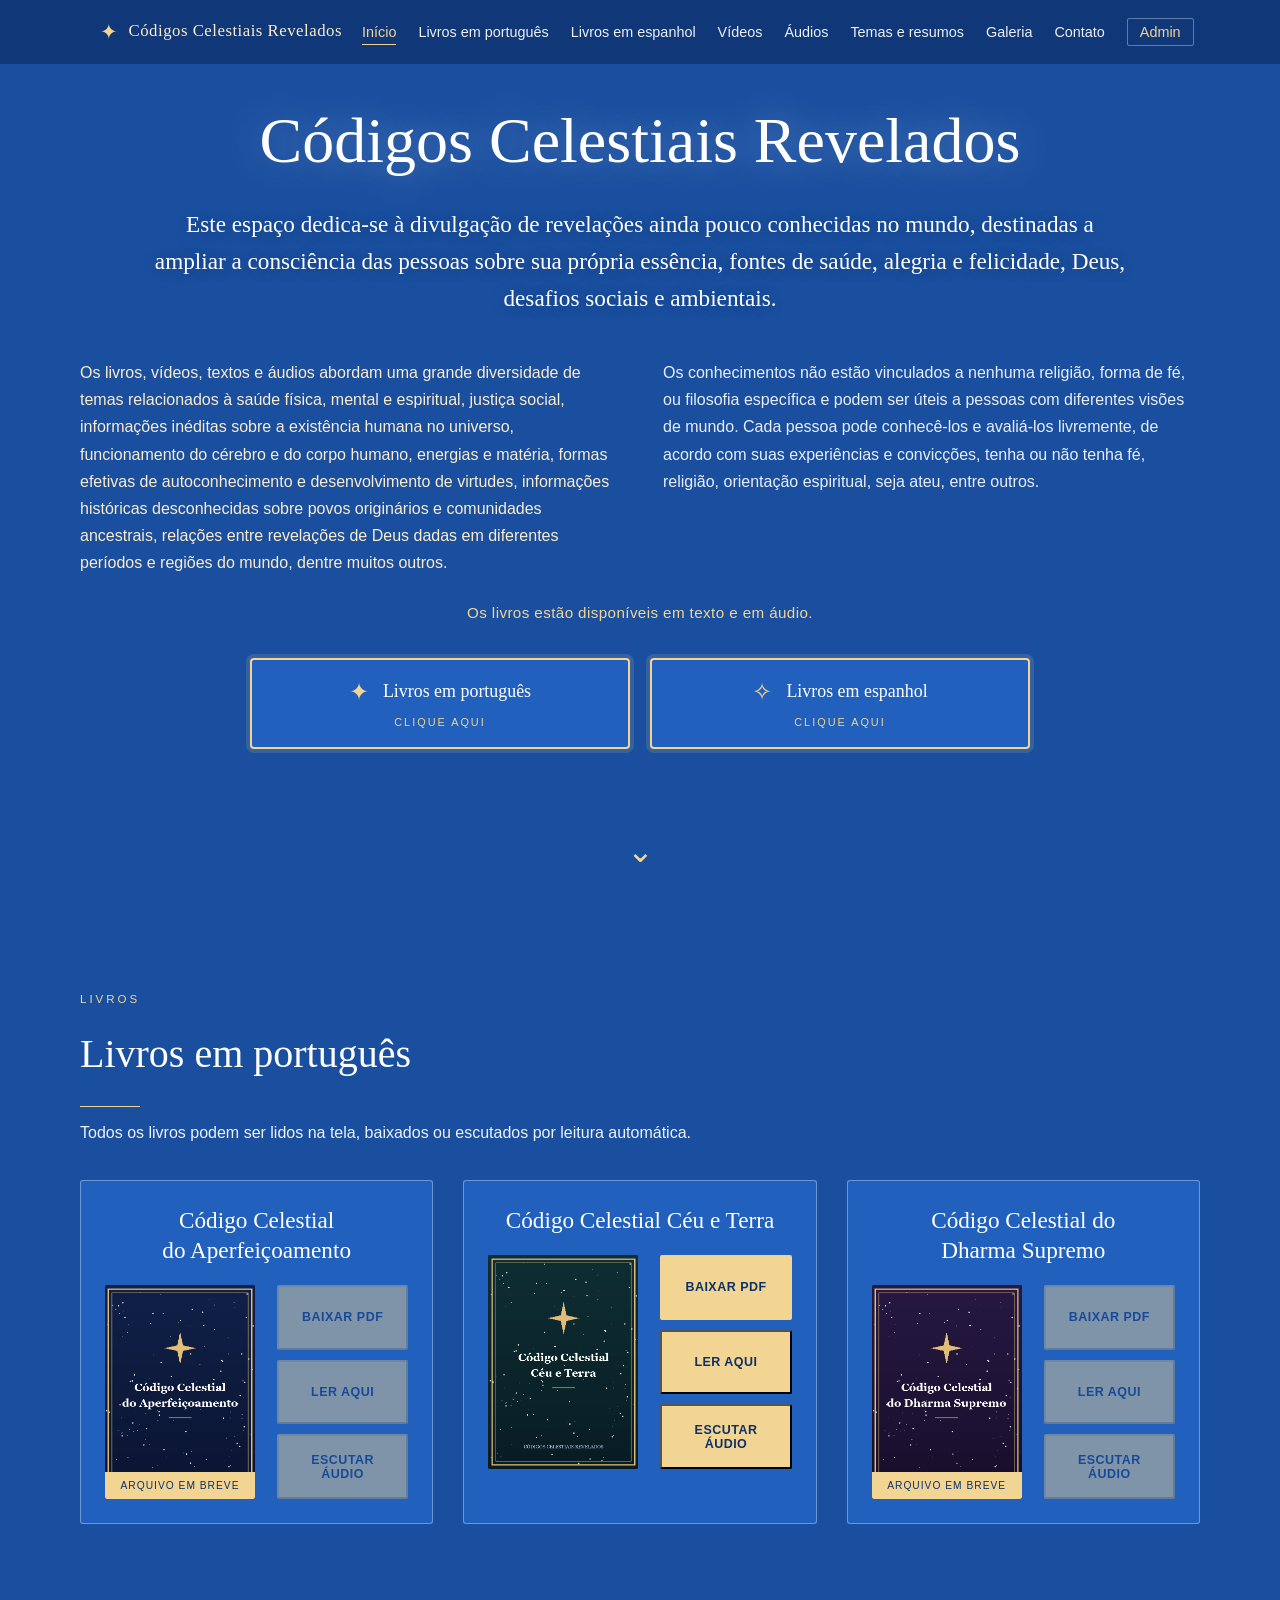
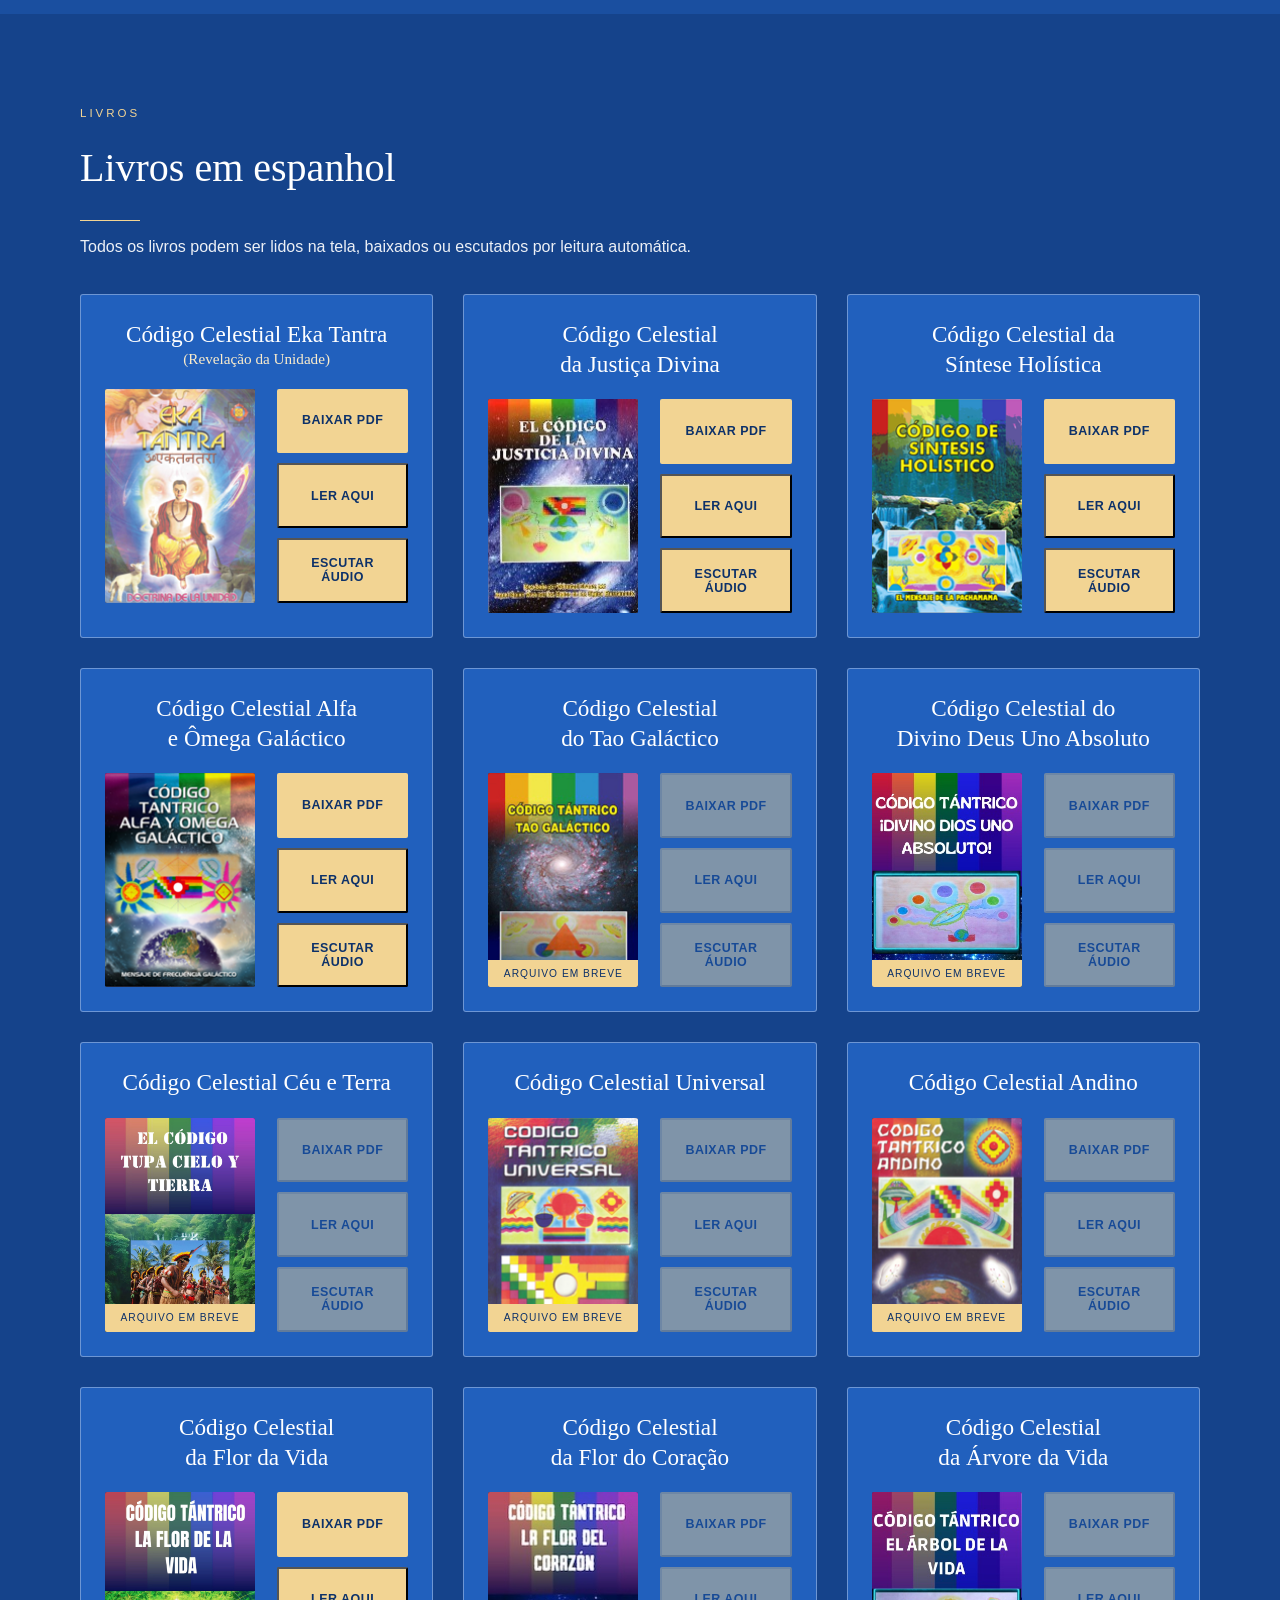
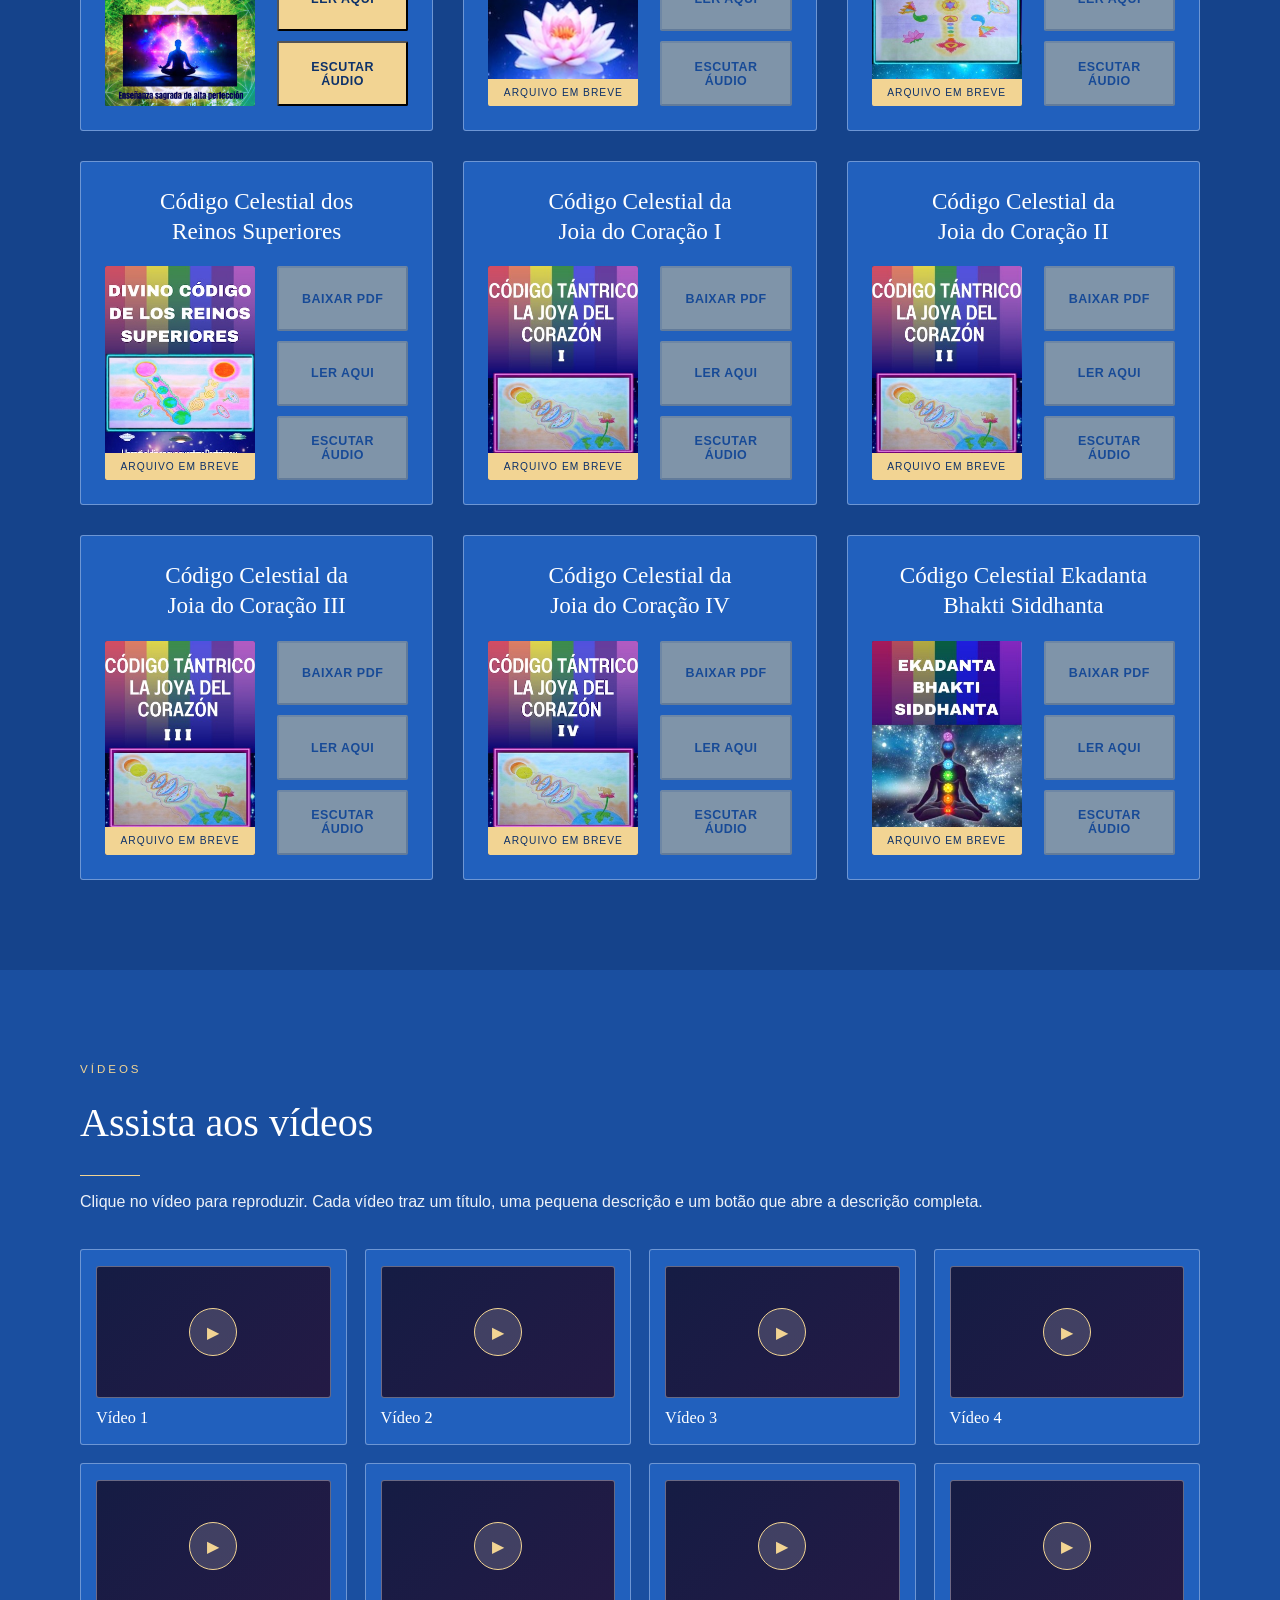
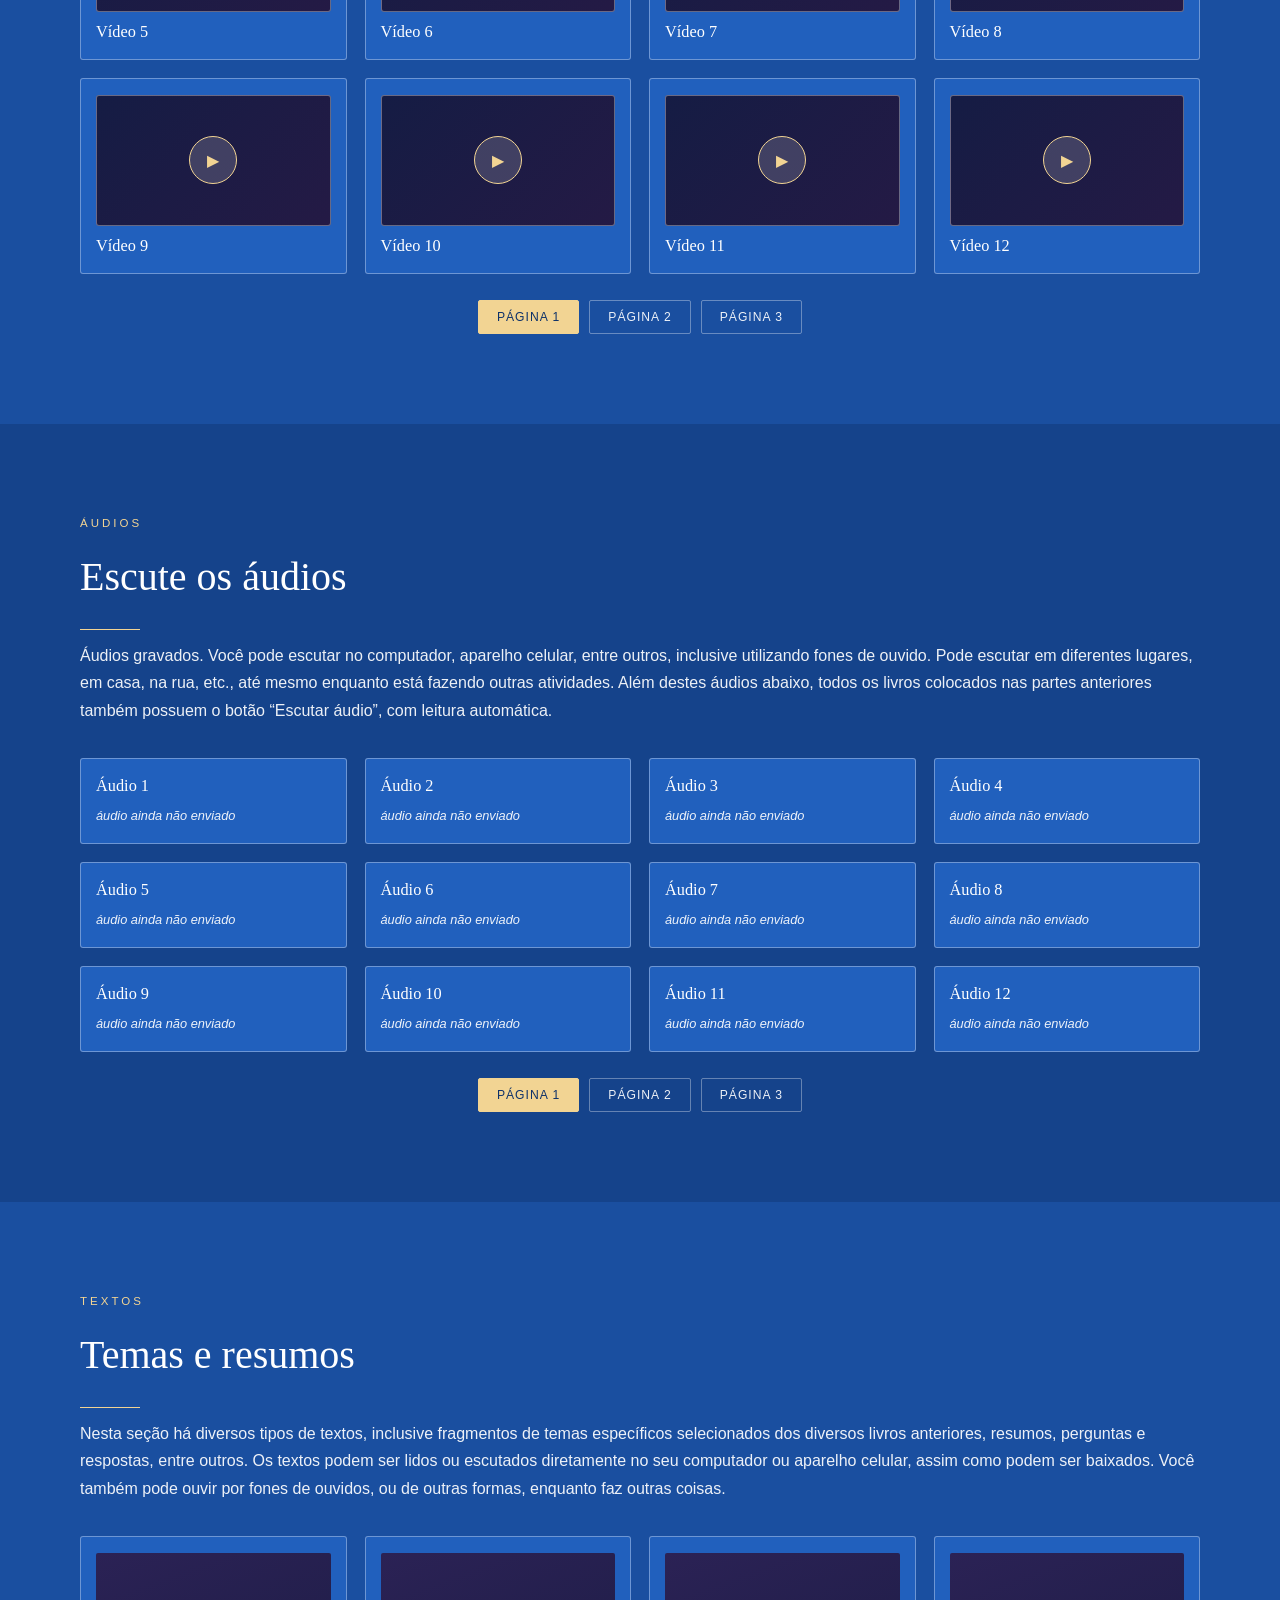
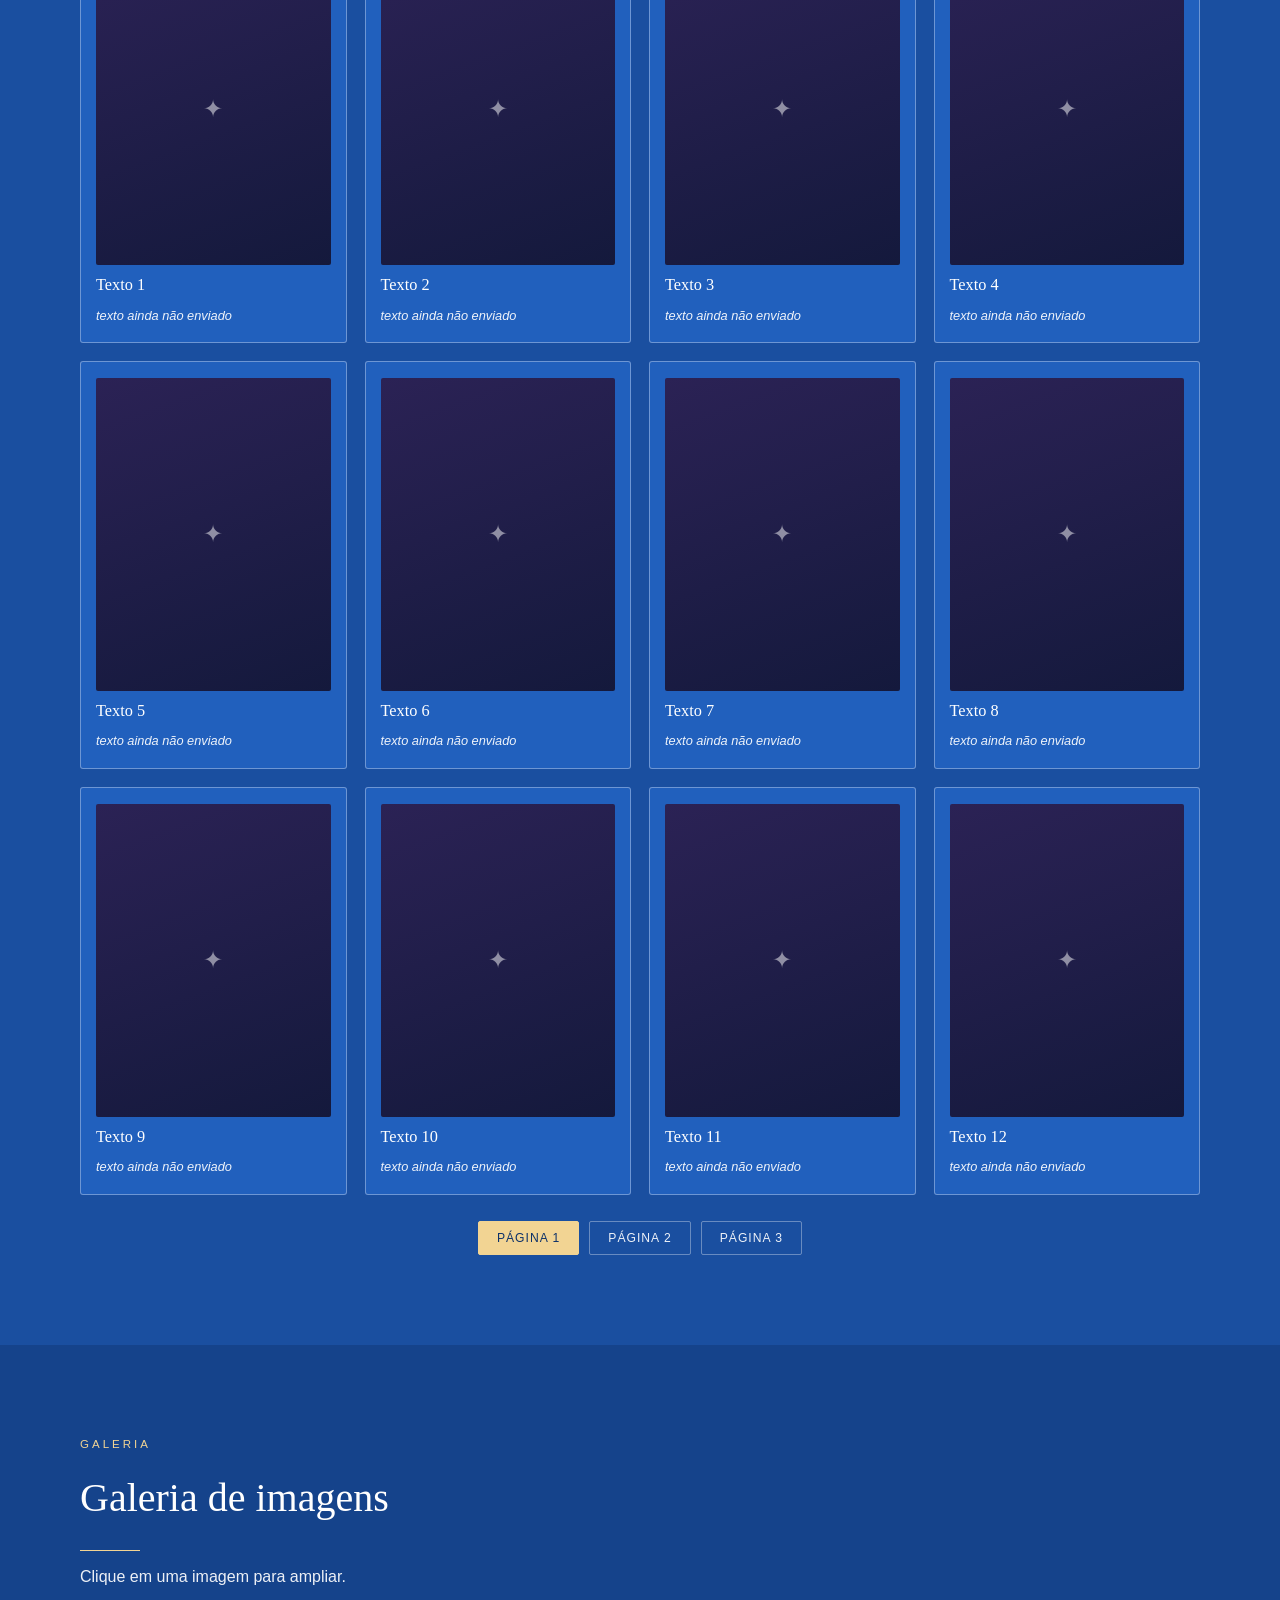
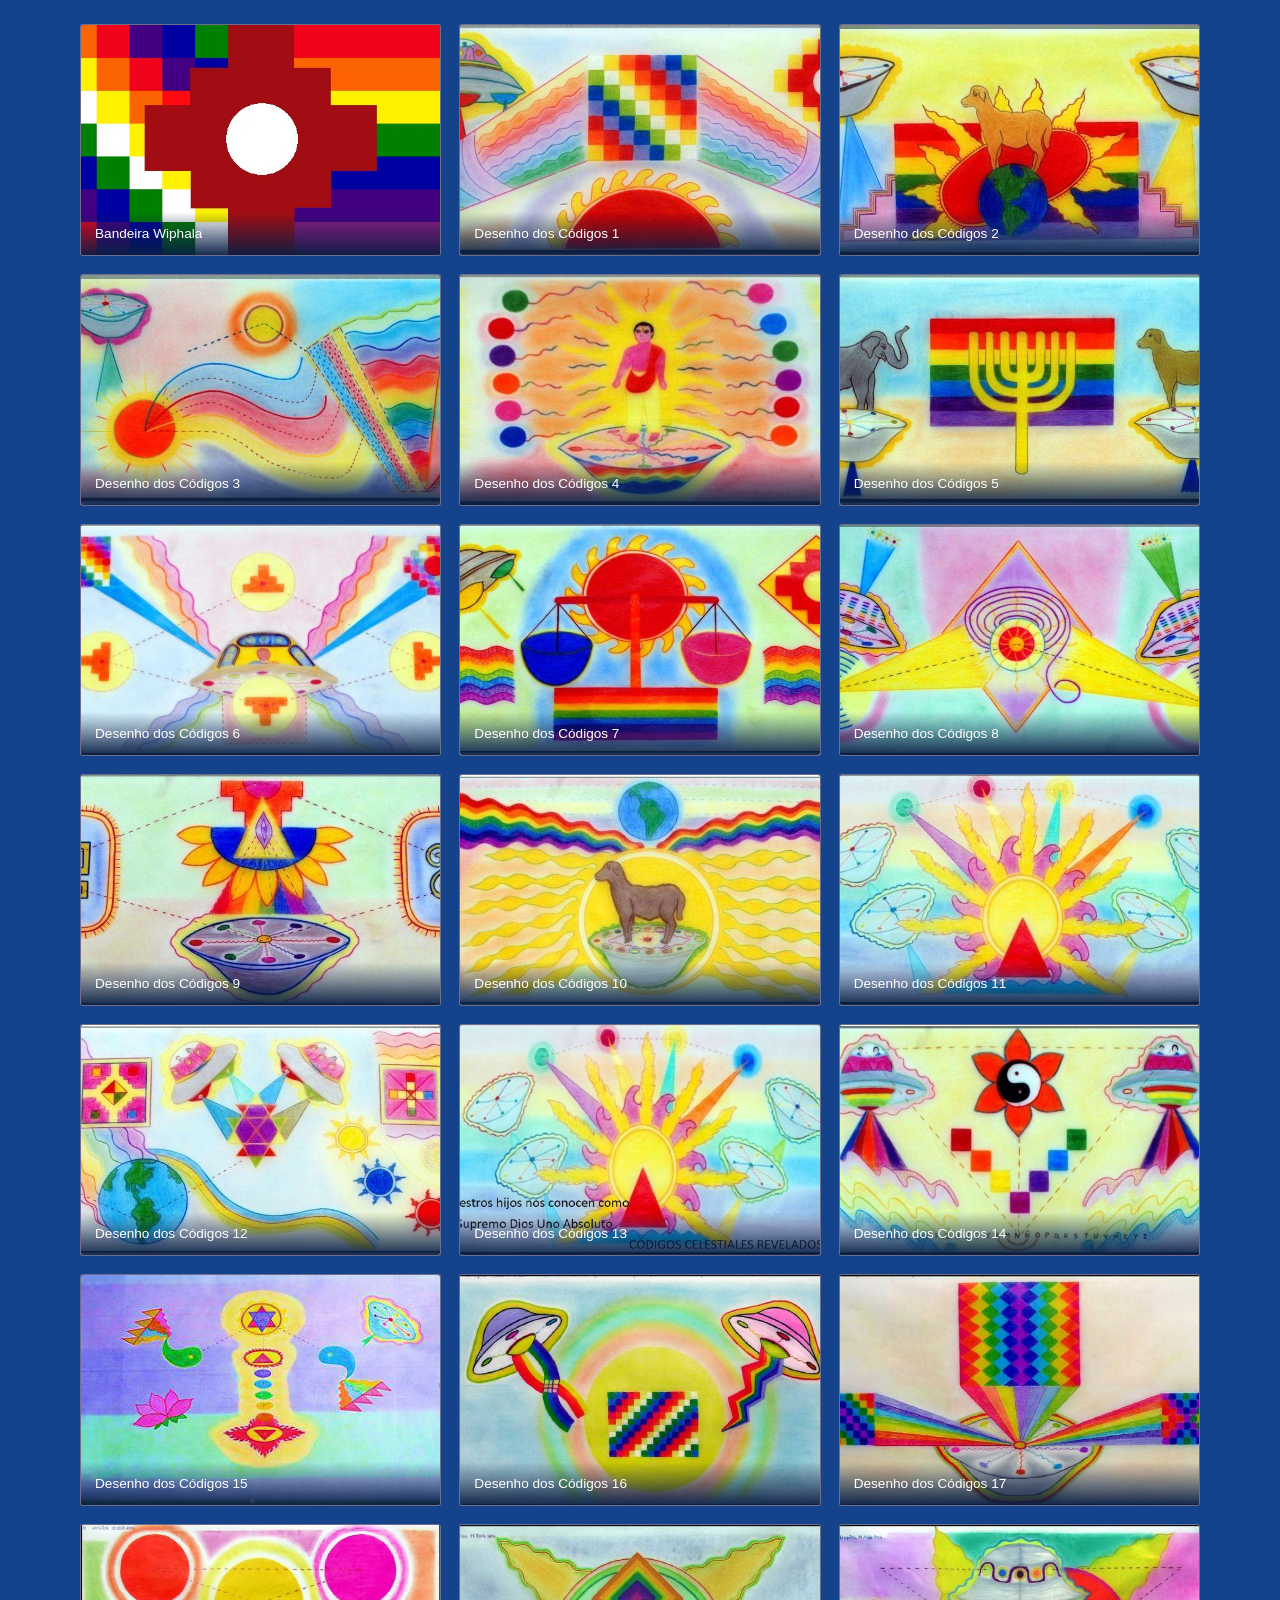
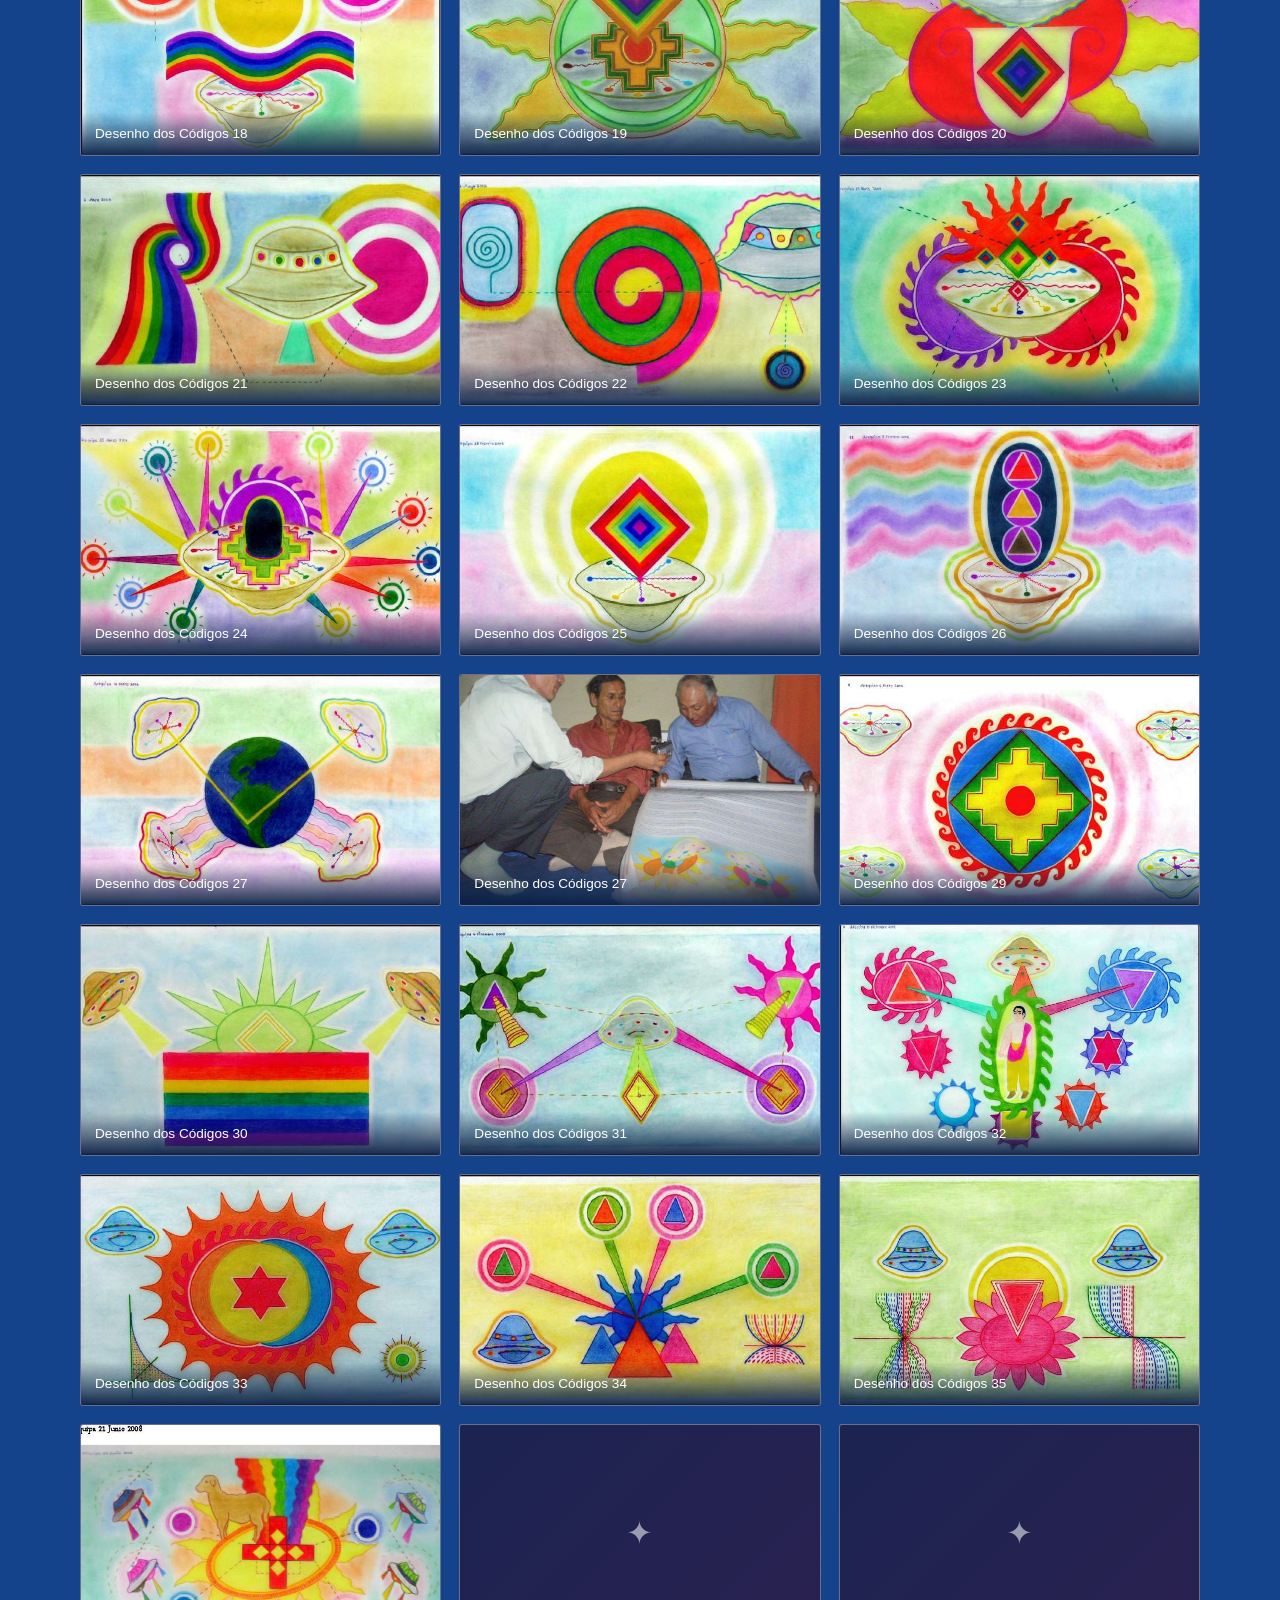
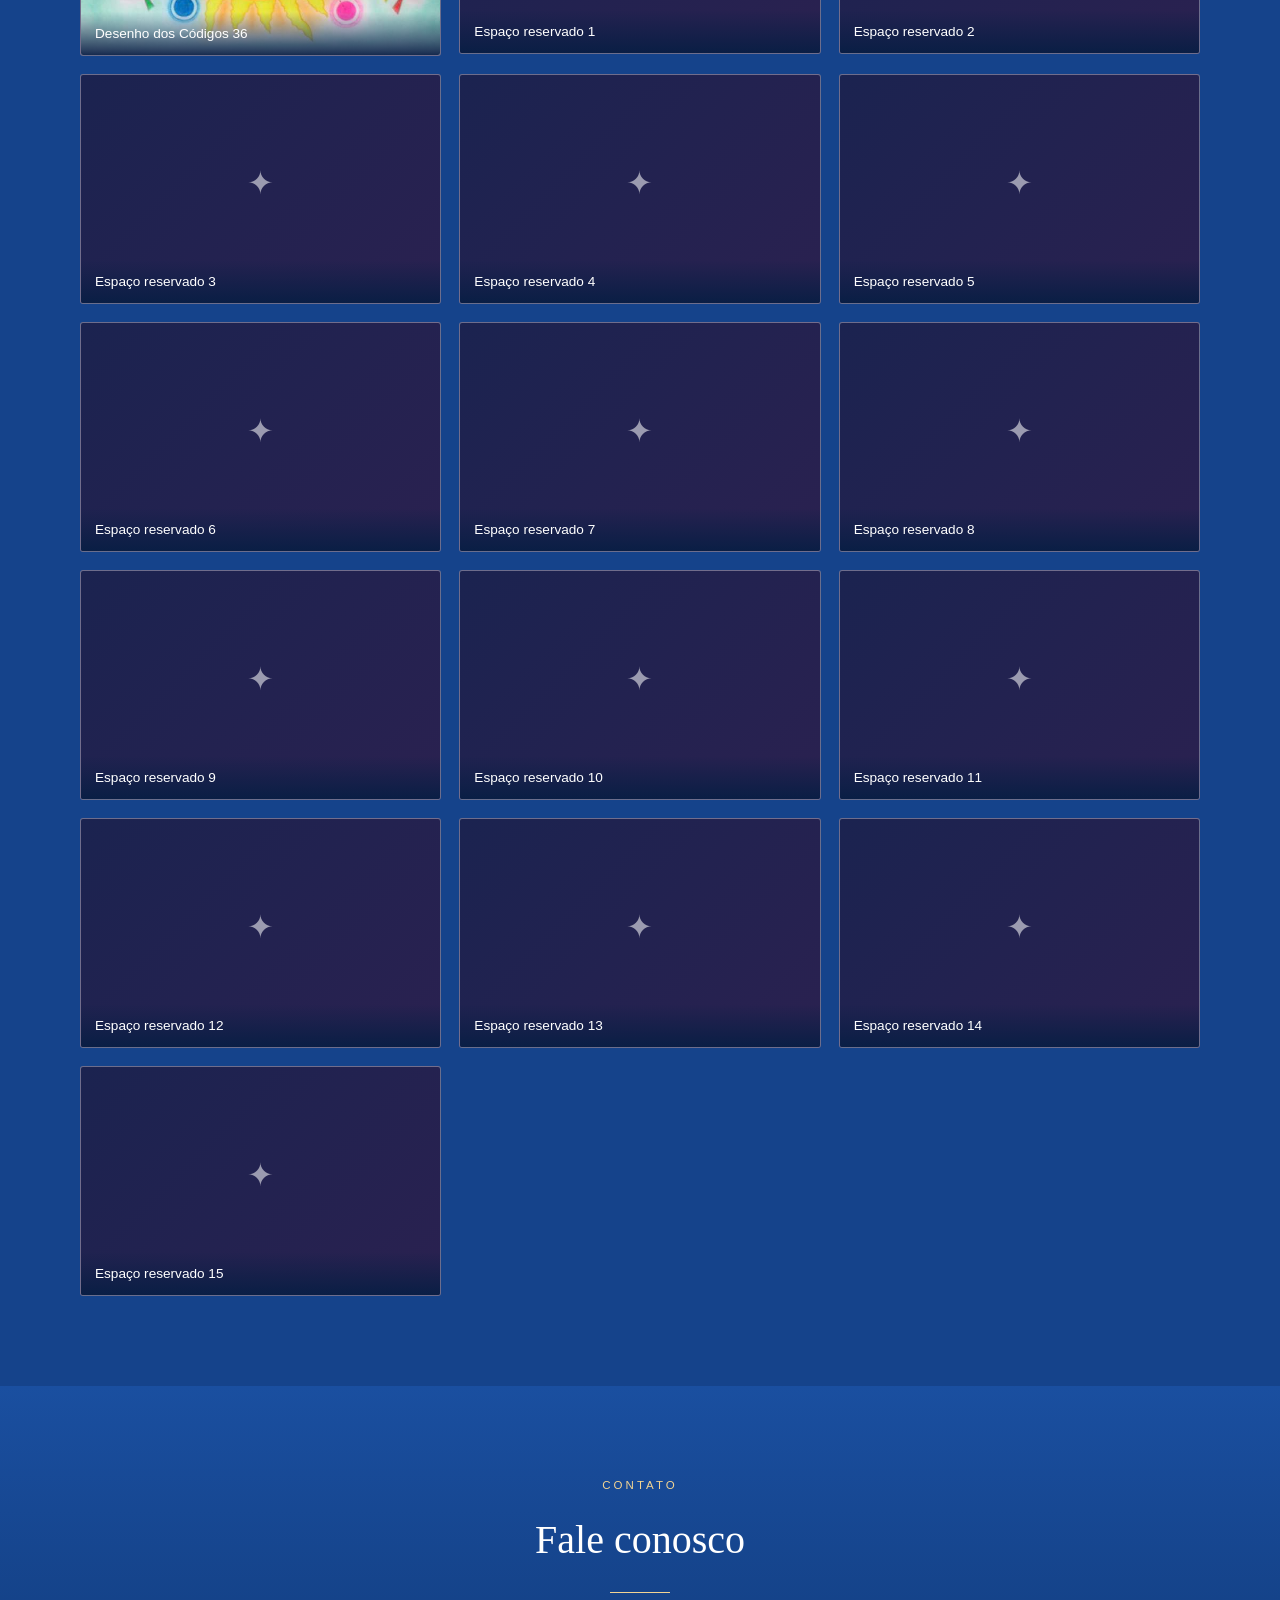
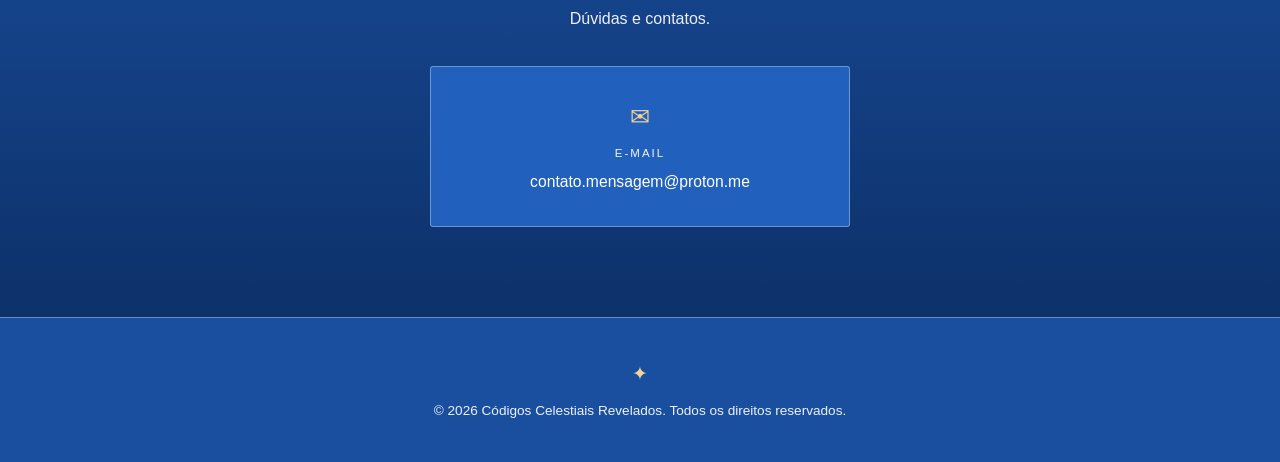
==== commit 59ec5da3: "Botoes e o nome adm" ====
--- a/index.html
+++ b/index.html
@@ -26,7 +26,7 @@
 
     <!-- NAO APAGUE esta linha: e ela que carrega toda a formatacao do site.
         O "?v=14" faz o navegador buscar a versao nova em vez da guardada. -->
-    <link rel="stylesheet" href="style.css?v=20">
+    <link rel="stylesheet" href="style.css?v=21">
 
     <!-- Ficha do site para o Google -->
     <script type="application/ld+json">
@@ -72,7 +72,7 @@
                          linhas abaixo. O painel continua funcionando pelo endereço
                          direto (admin.html); some apenas do menu.
                          O rel="nofollow" pede ao Google que não siga este link. -->
-                    <li class="menu-admin"><a href="admin.html" rel="nofollow">Painel</a></li>
+                    <li class="menu-admin"><a href="admin.html" rel="nofollow">Admin</a></li>
                 </ul>
             </nav>
 
--- a/style.css
+++ b/style.css
@@ -2211,3 +2211,37 @@
     color: #ffc9b4;
     border-color: #ffc9b4;
 }
+
+/* ---- as saídas de emergência do cartão ----
+   Desfazer e Esvaziar ficam discretos, à direita do Salvar; Apagar fica
+   por último e muda de cor ao passar o ponteiro, porque não tem volta. */
+.admin-secundario {
+    padding: 8px 14px;
+    font-family: inherit;
+    font-size: 0.76rem;
+    color: var(--texto-fraco);
+    background: none;
+    border: 1px solid var(--borda);
+    border-radius: 2px;
+    cursor: pointer;
+    transition: color 0.2s, border-color 0.2s;
+}
+
+.admin-secundario:hover {
+    color: #fff;
+    border-color: var(--dourado);
+}
+
+/* o primeiro dos secundários é que empurra o grupo para a direita */
+.admin-item-acoes .admin-secundario:first-of-type {
+    margin-left: auto;
+}
+
+.admin-apagar {
+    margin-left: 0;
+}
+
+.admin-item-acoes {
+    flex-wrap: wrap;
+    gap: 10px;
+}
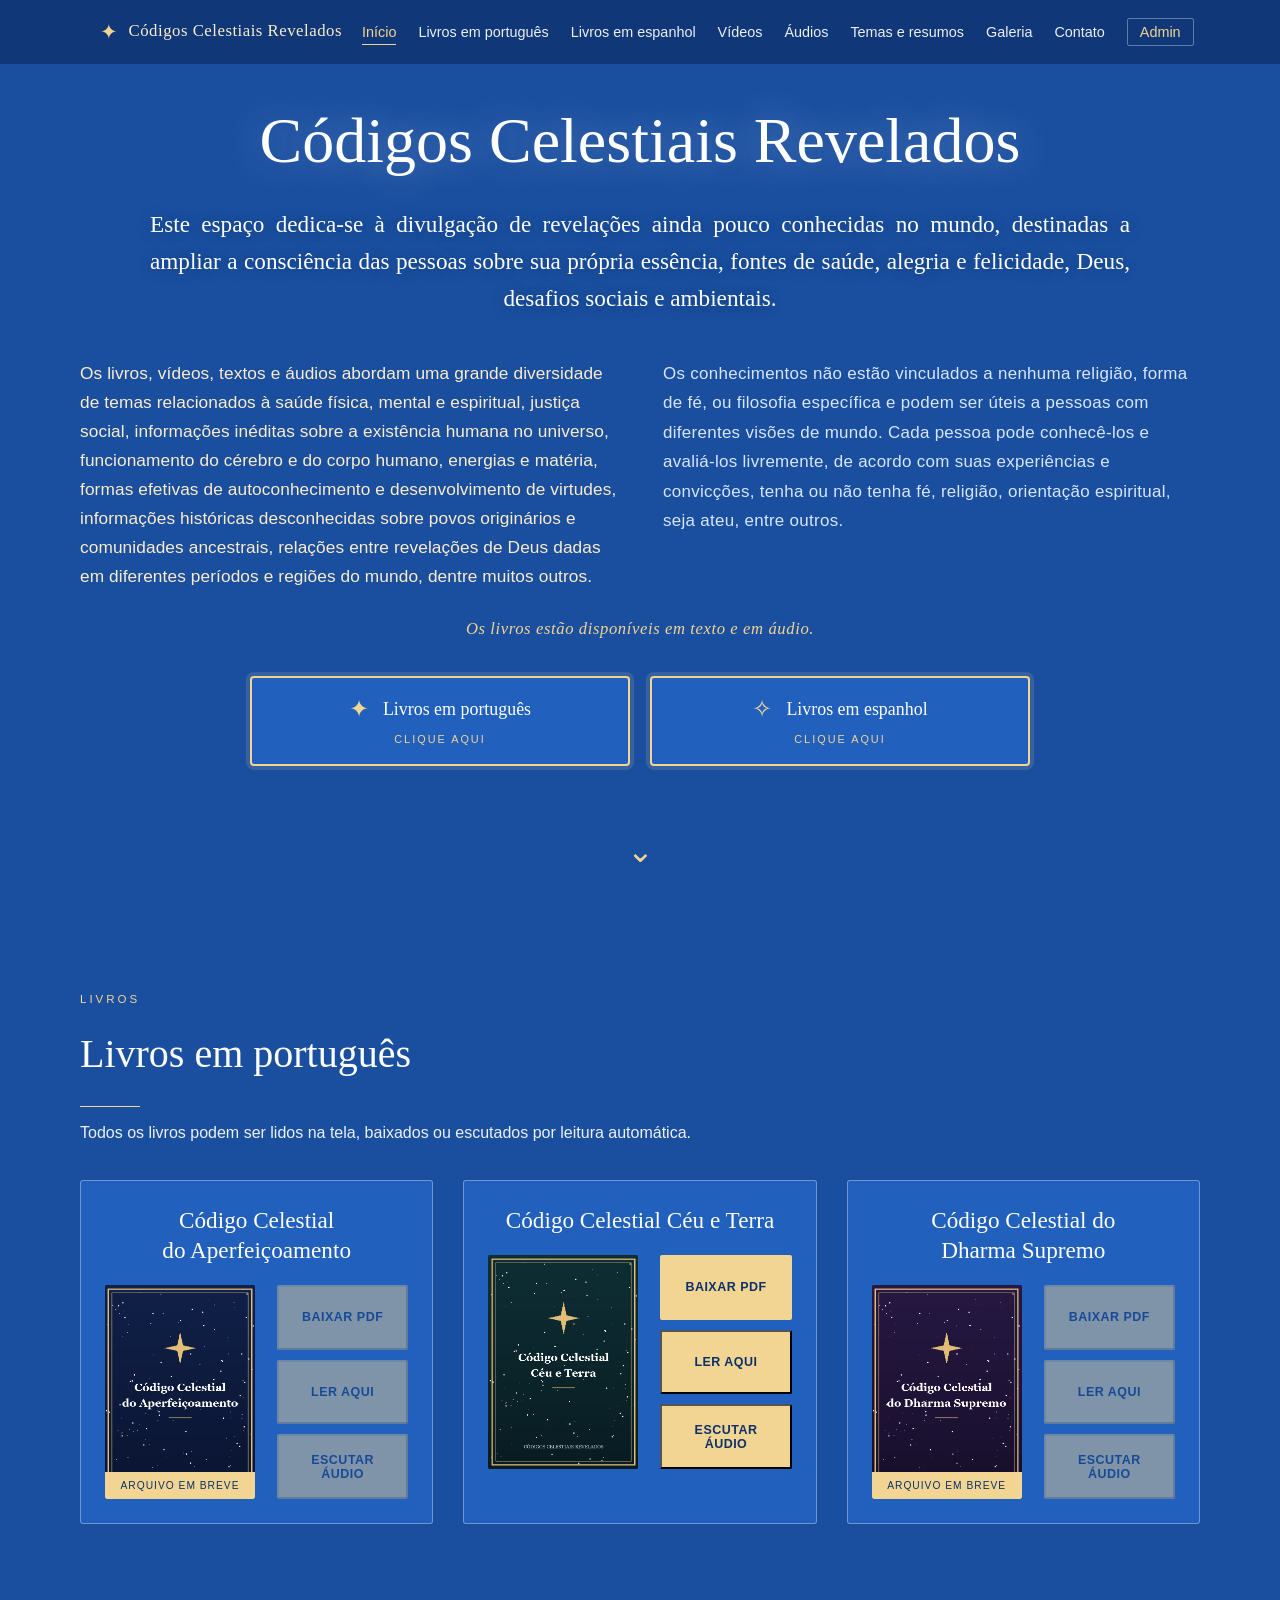
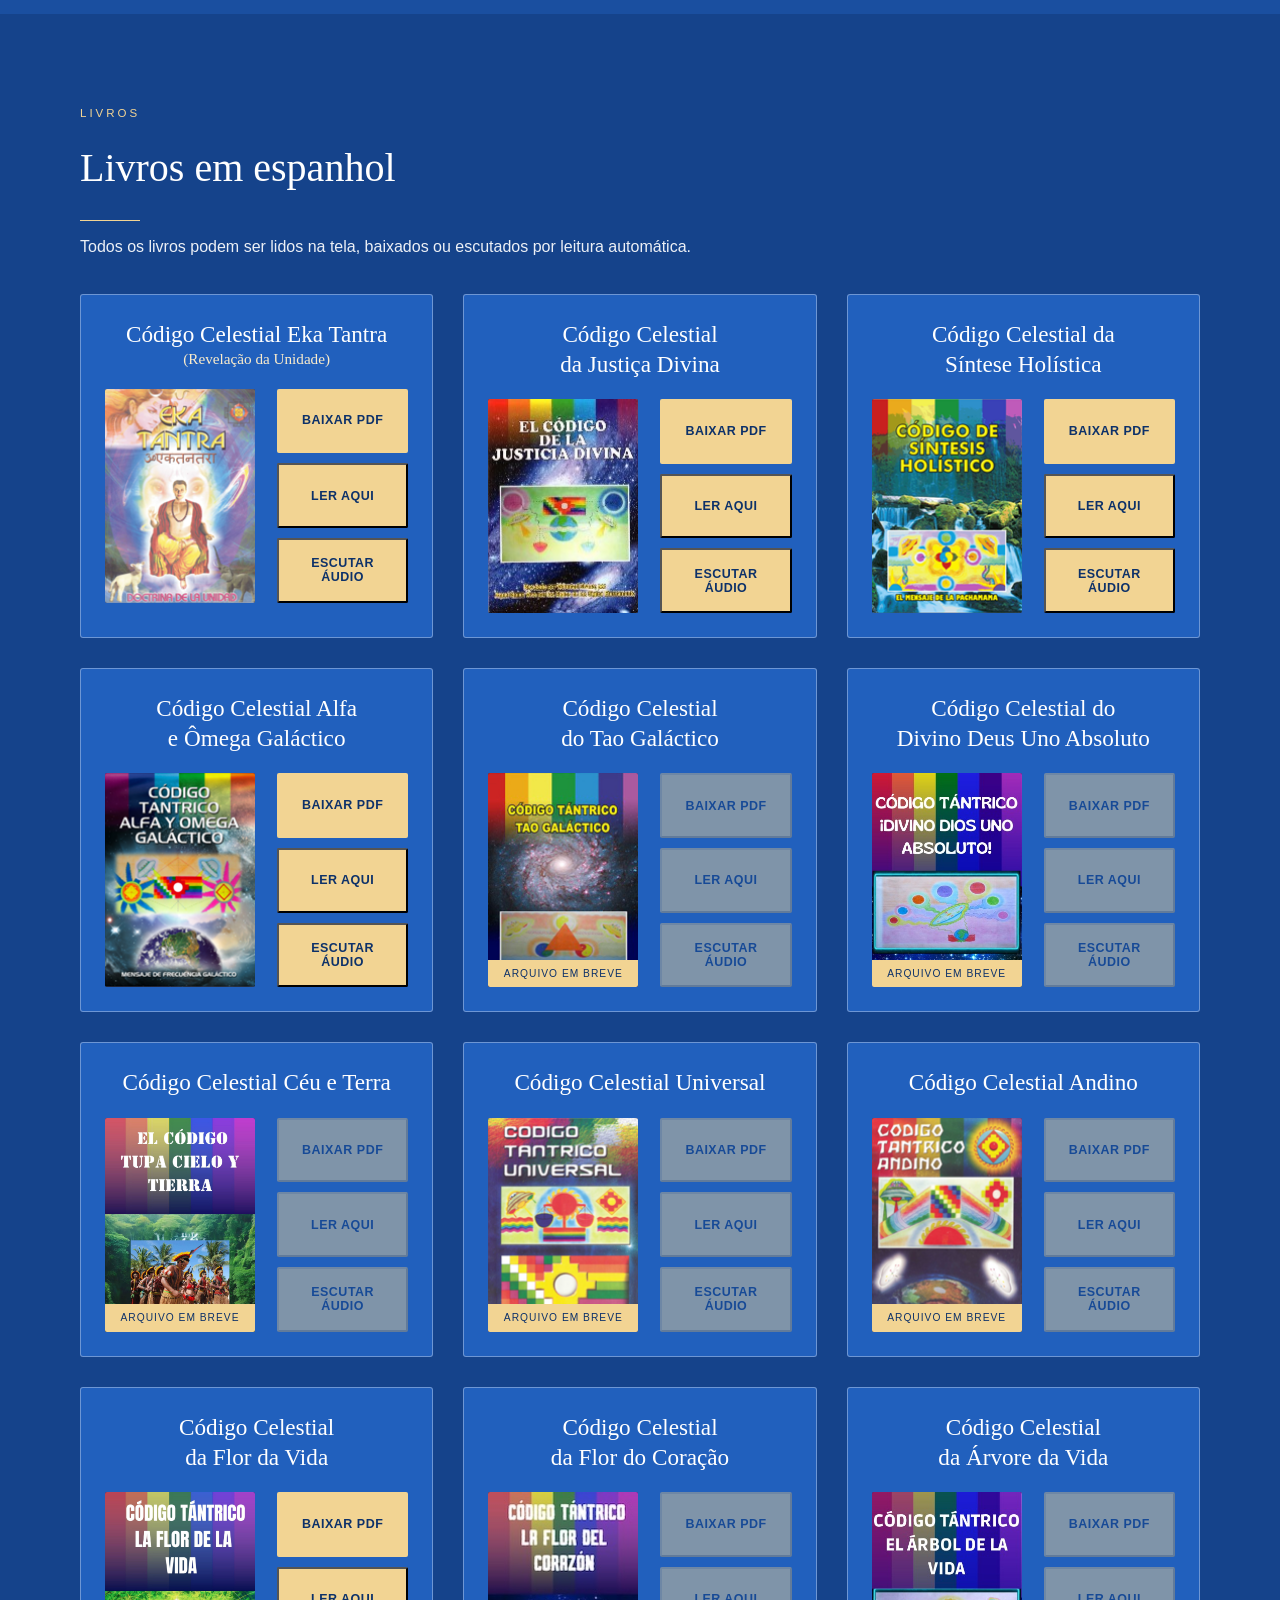
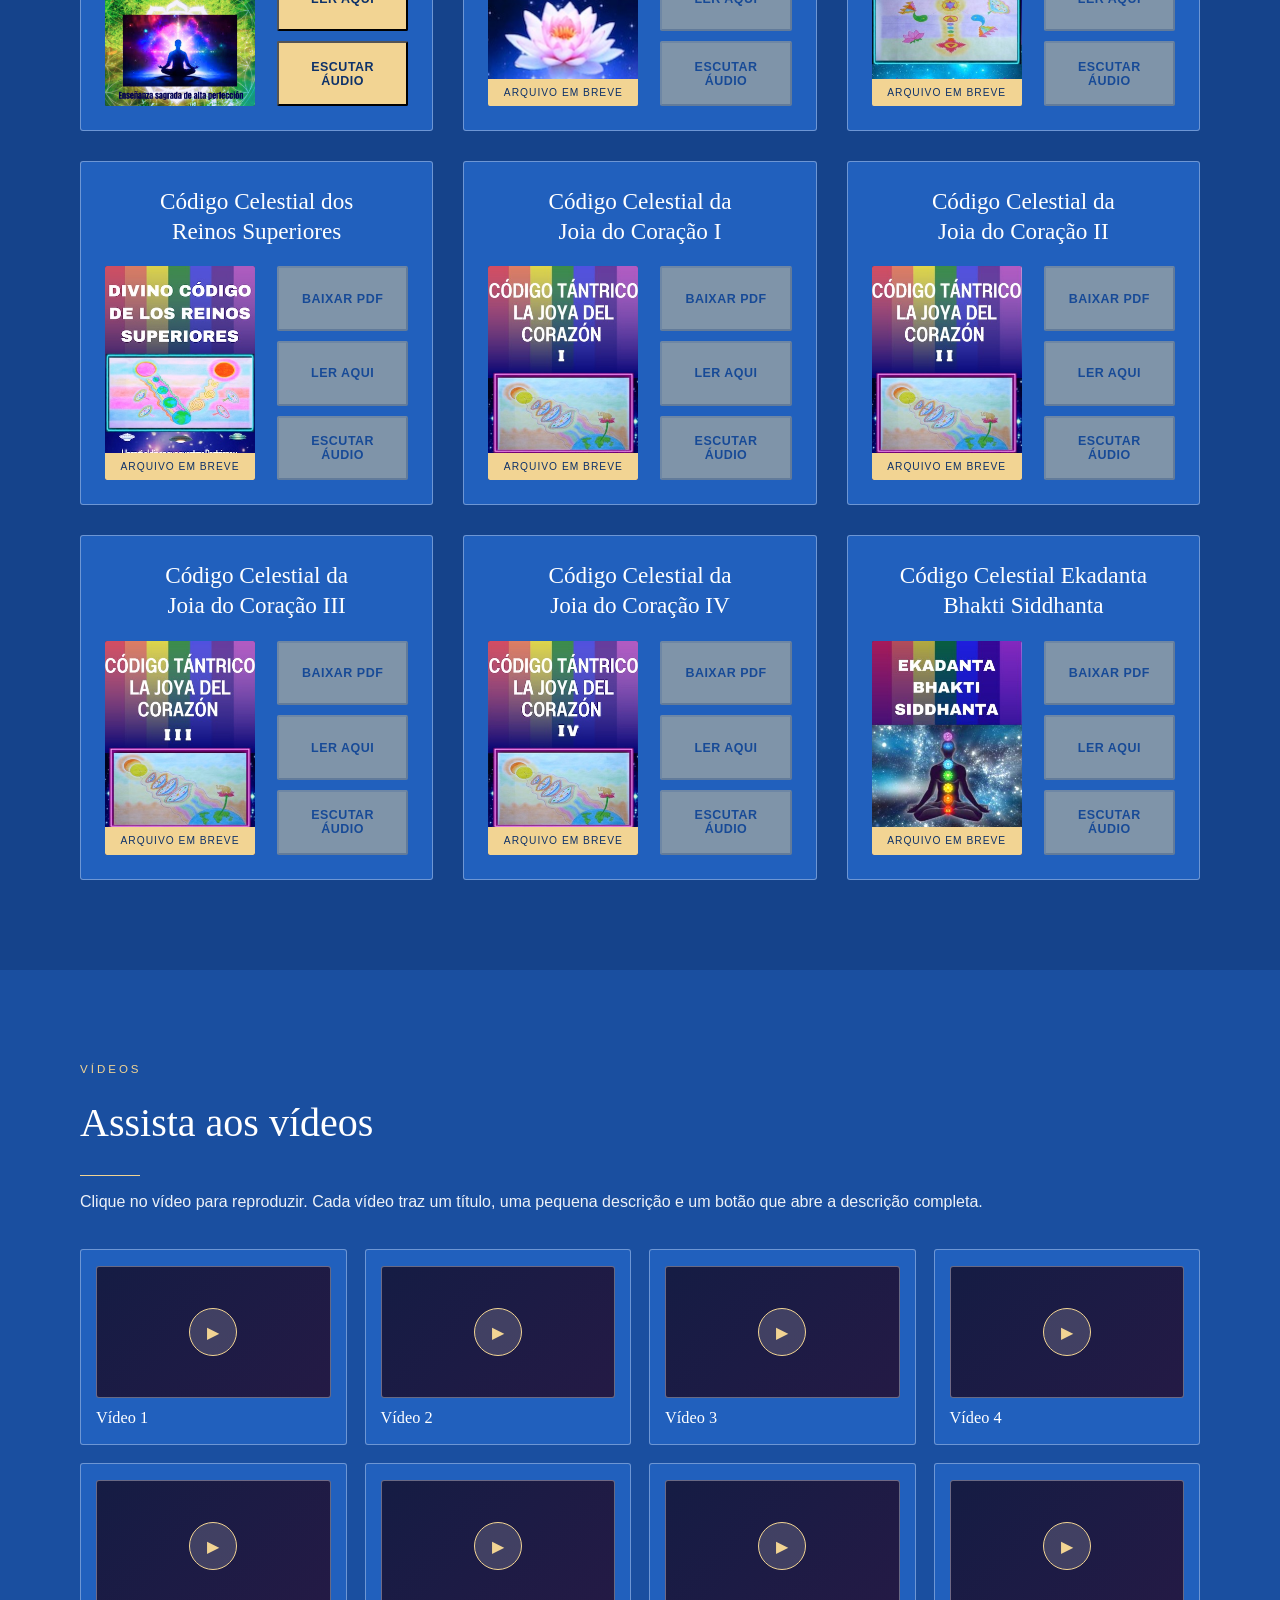
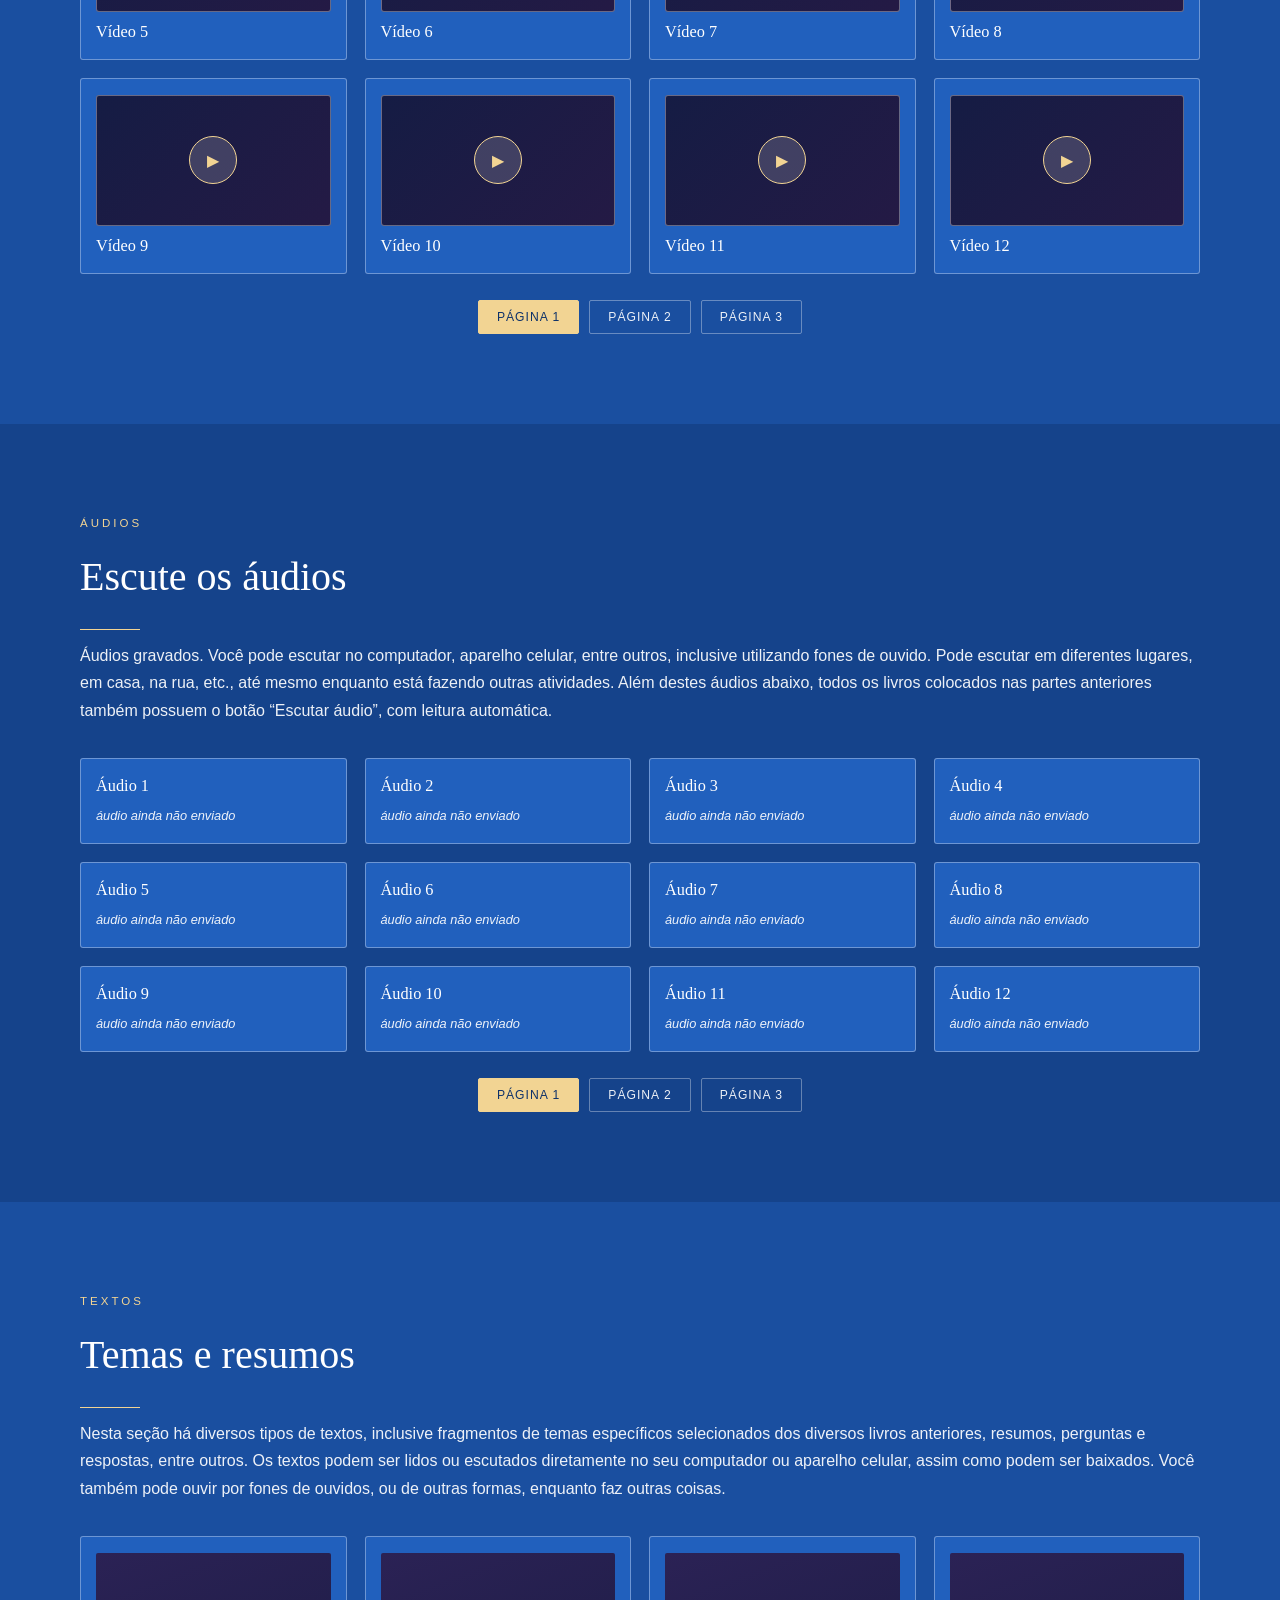
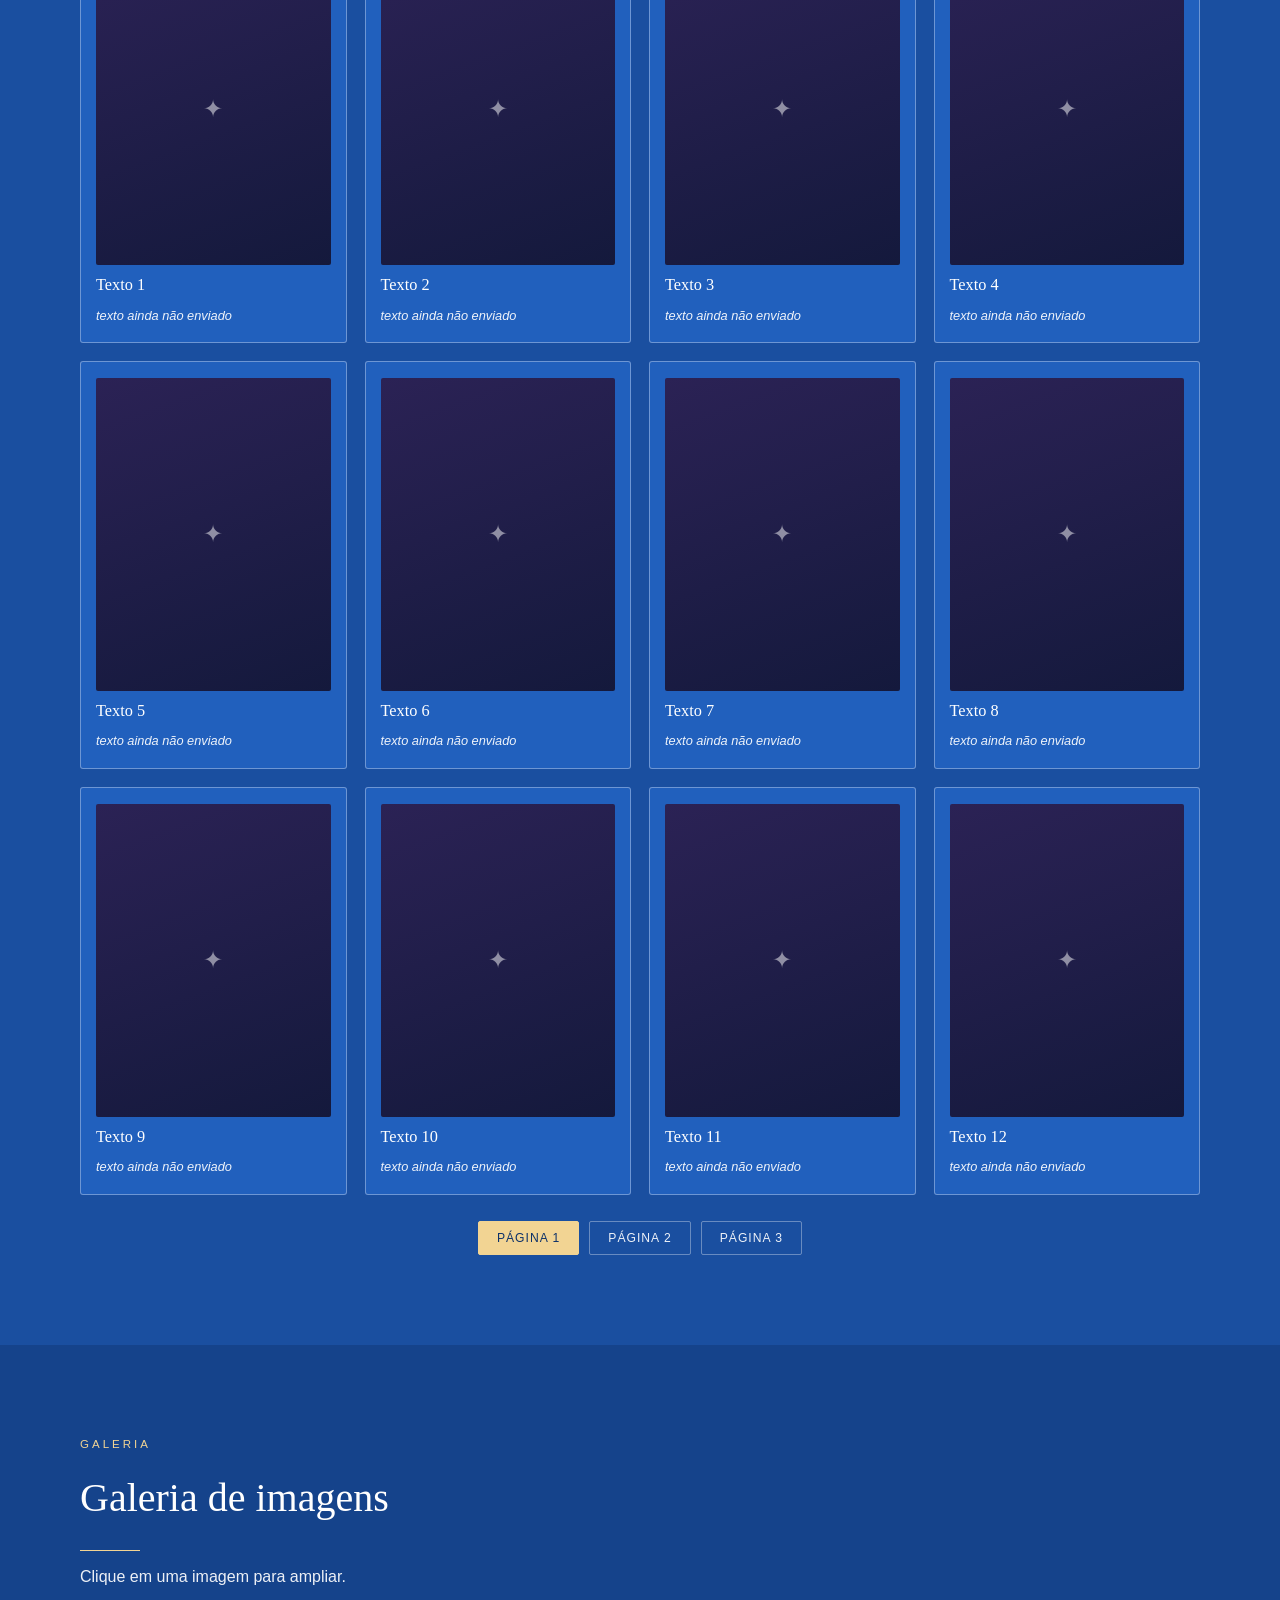
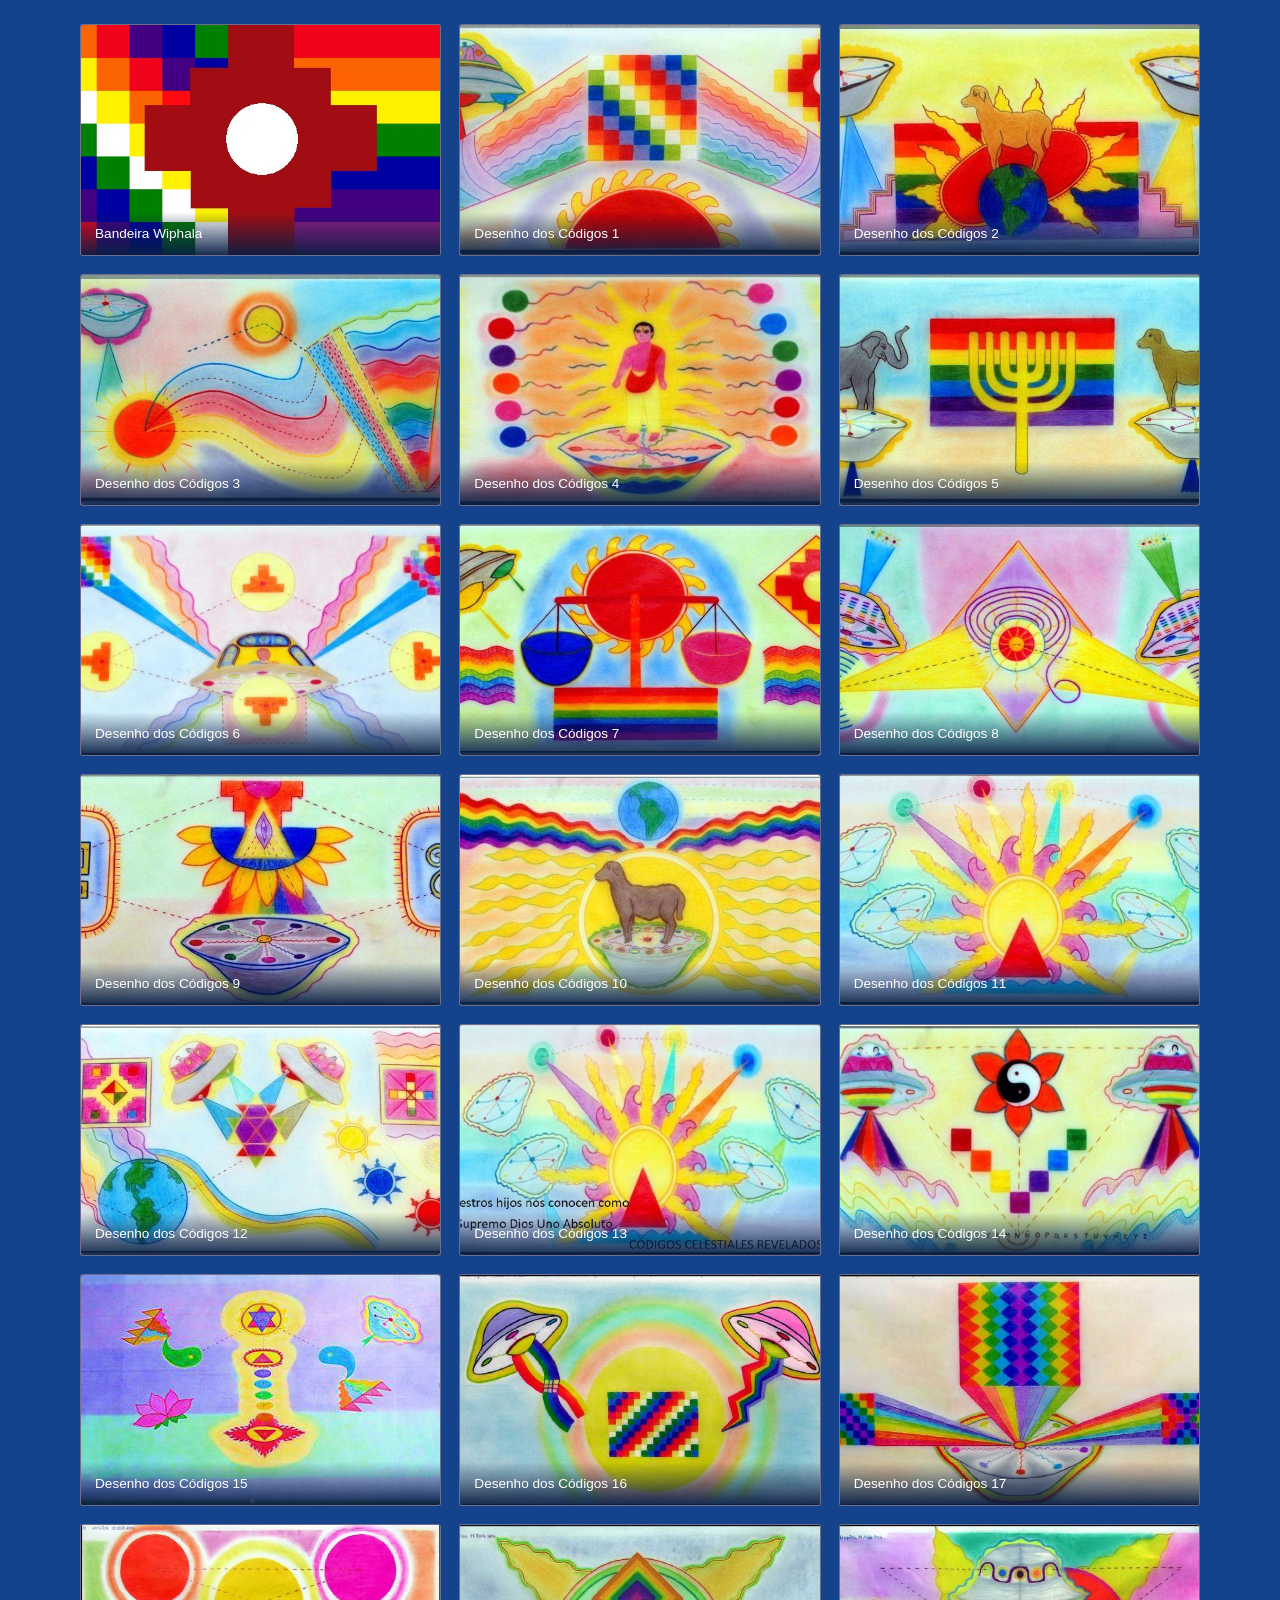
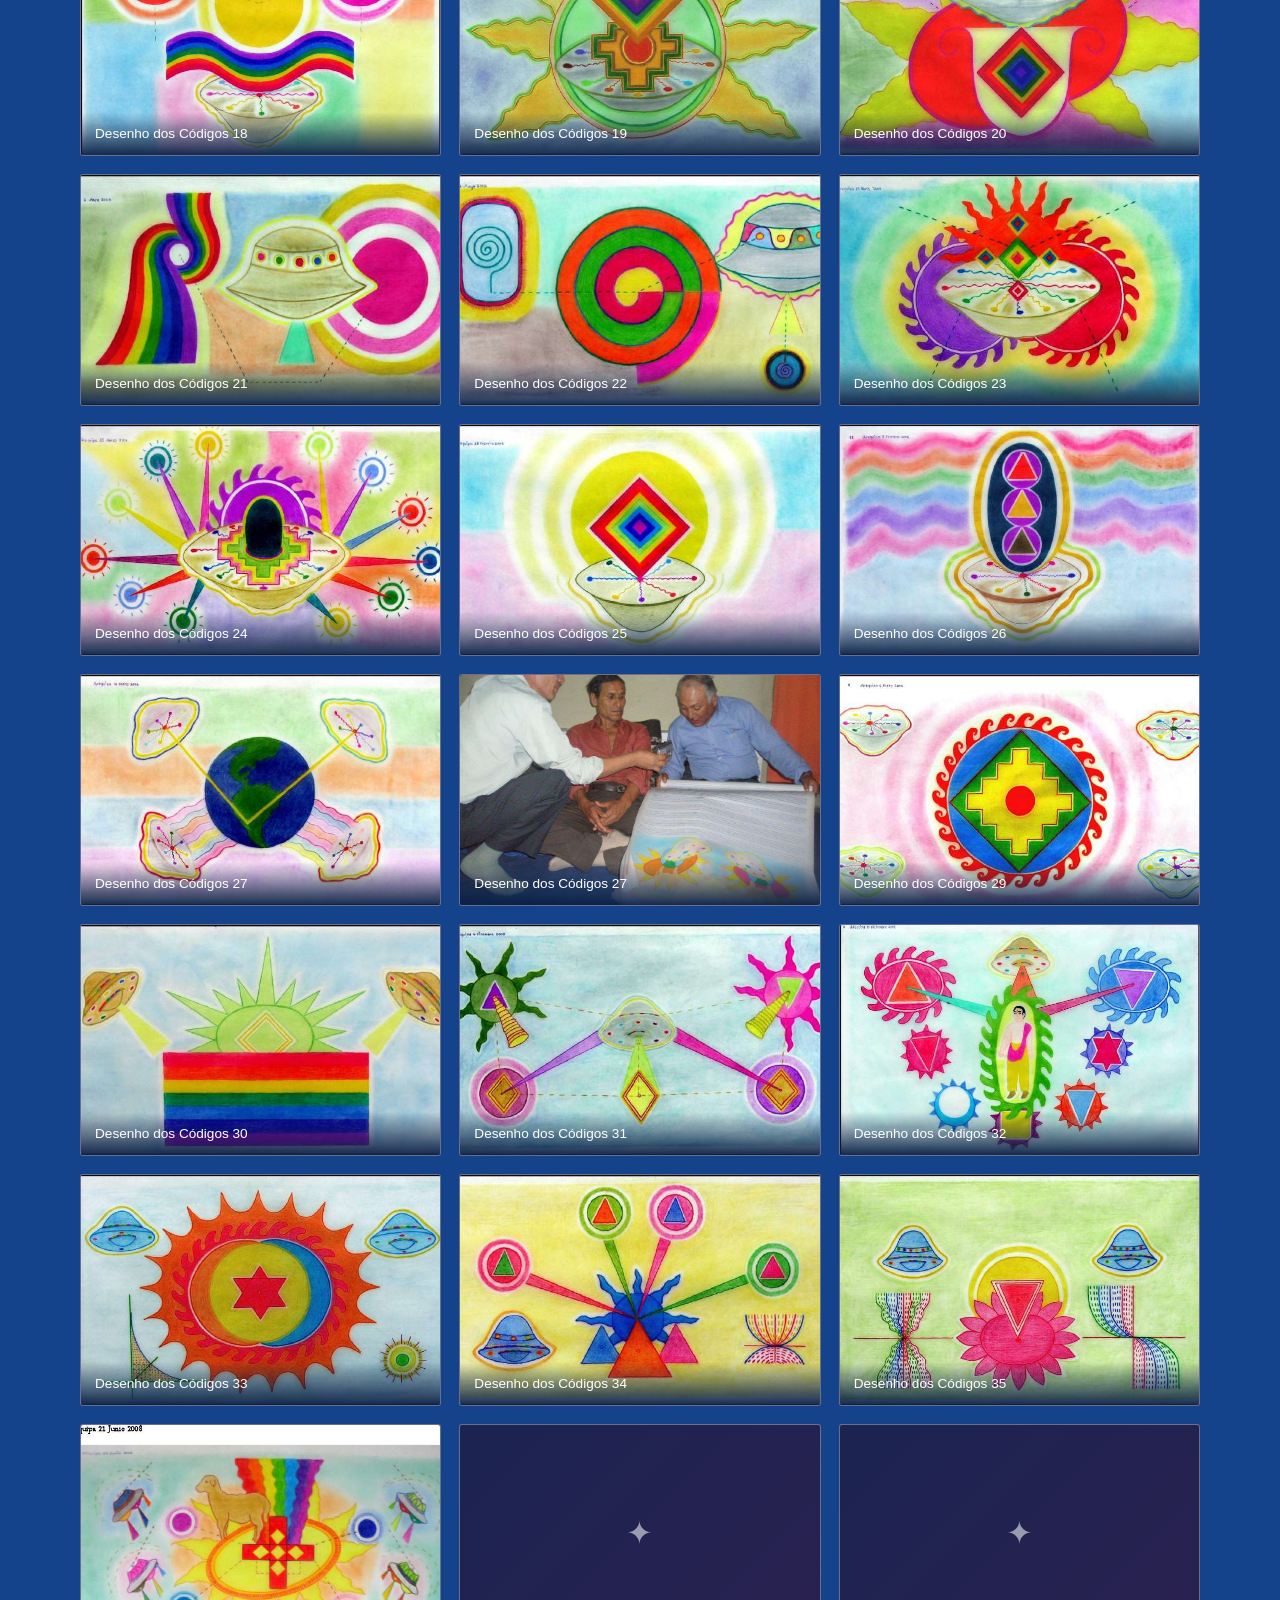
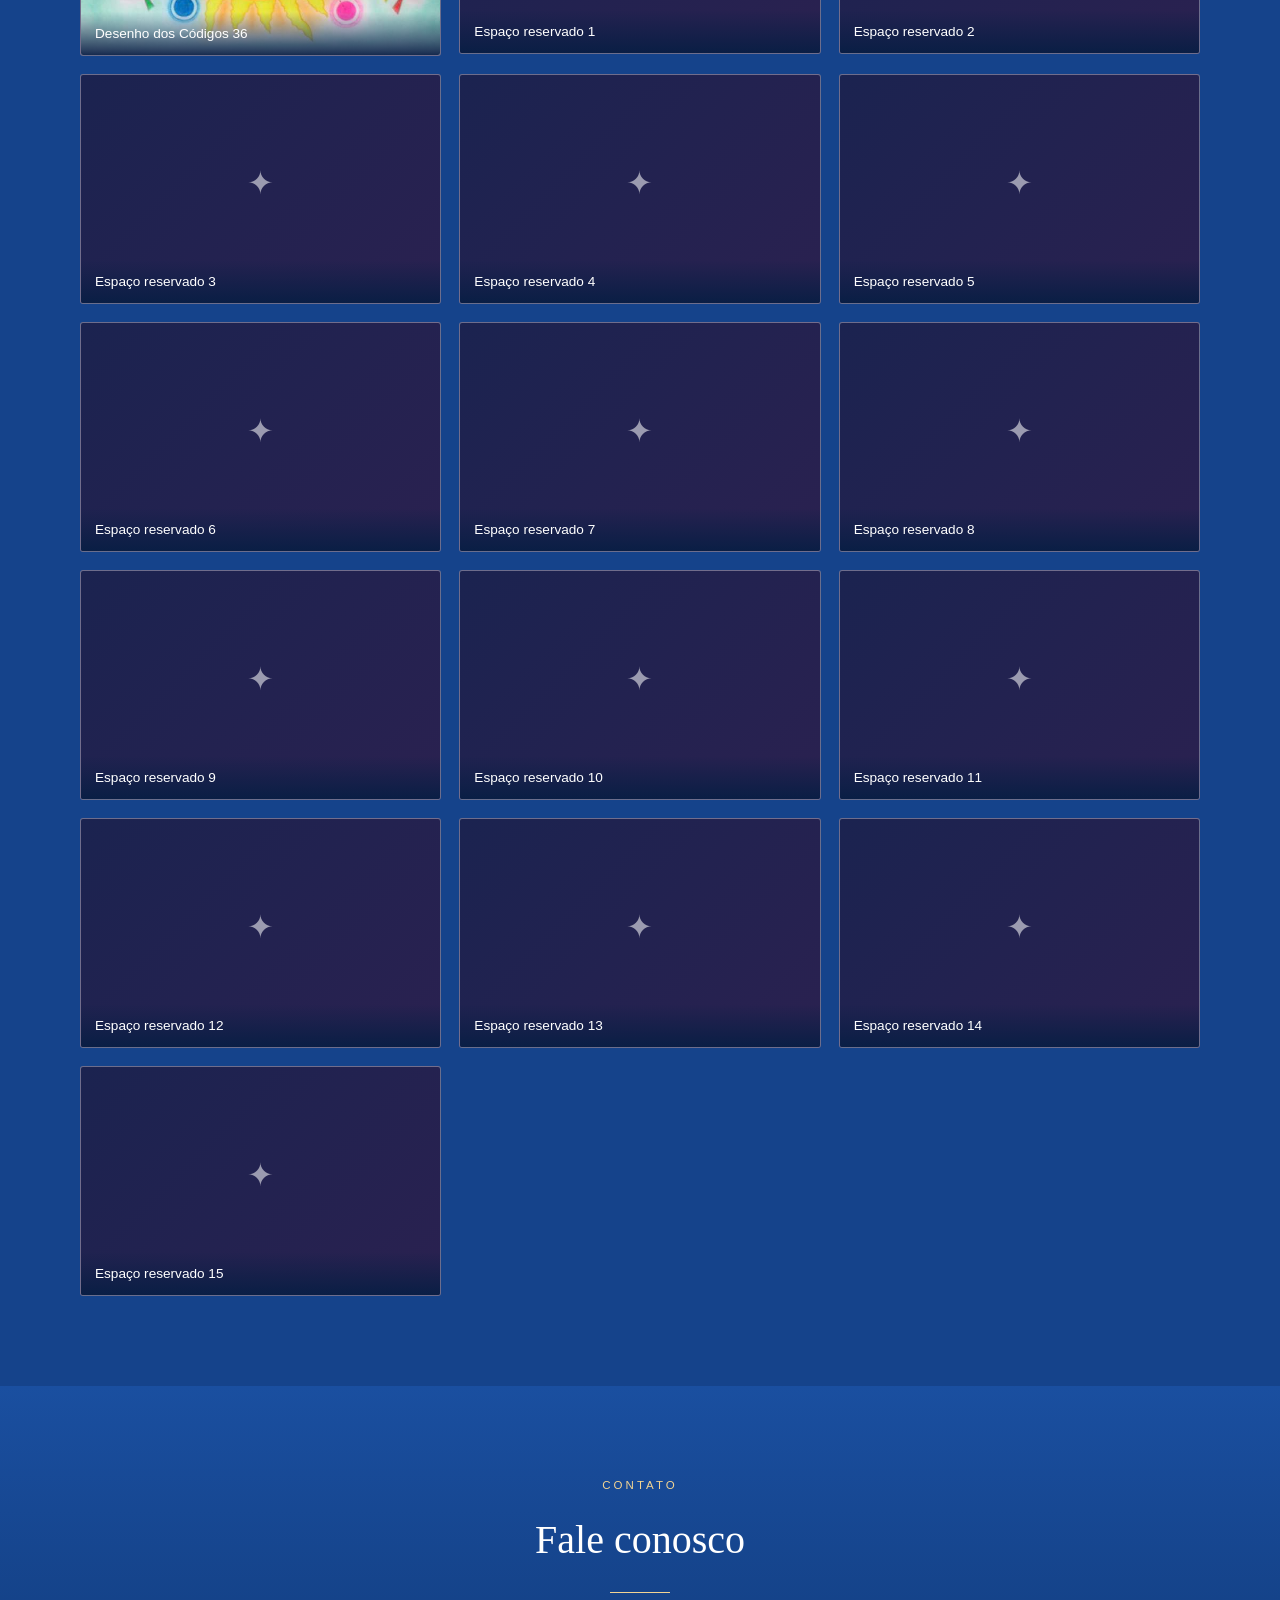
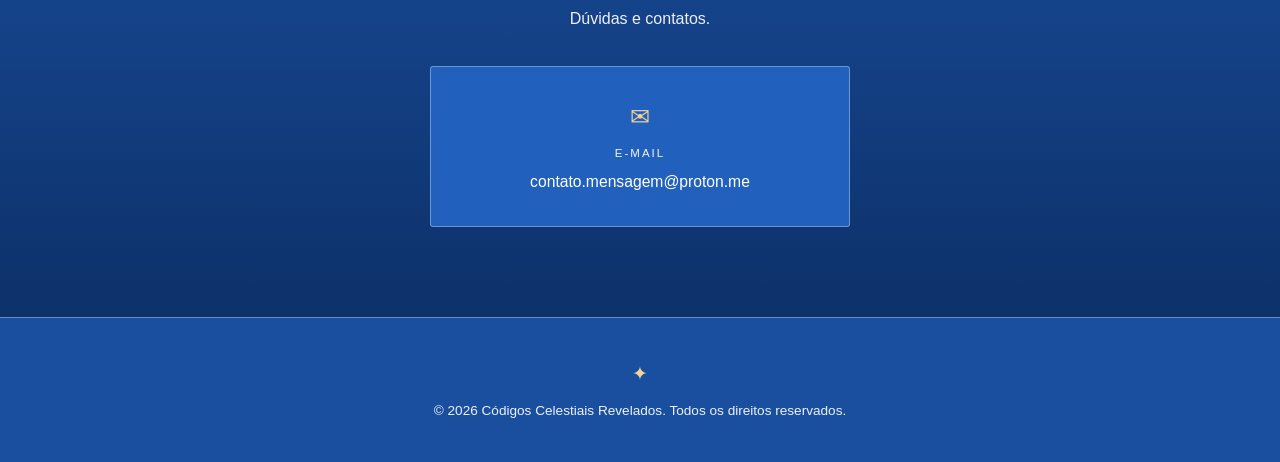
==== commit 3bf8c4f3: "Mudei os paragrafos do inicio" ====
--- a/index.html
+++ b/index.html
@@ -26,7 +26,7 @@
 
     <!-- NAO APAGUE esta linha: e ela que carrega toda a formatacao do site.
         O "?v=14" faz o navegador buscar a versao nova em vez da guardada. -->
-    <link rel="stylesheet" href="style.css?v=21">
+    <link rel="stylesheet" href="style.css?v=27">
 
     <!-- Ficha do site para o Google -->
     <script type="application/ld+json">
--- a/style.css
+++ b/style.css
@@ -19,6 +19,9 @@
     --fonte-titulo: Georgia, "Times New Roman", serif;
     --fonte-texto: "Segoe UI", Roboto, Helvetica, Arial, sans-serif;
     --fonte-apoio: "Trebuchet MS", Verdana, Geneva, sans-serif;
+    --fonte-nota: "Palatino Linotype", "Book Antiqua", Palatino, Georgia, serif;
+    /* tons de letra usados para diferenciar um paragrafo do outro */
+    --texto-azulado: #d8e6ff;
 }
 
 * {
@@ -197,6 +200,12 @@
     max-width: 980px;
     margin: 0 auto 42px;
     text-shadow: 0 1px 16px rgba(0, 0, 0, 0.3);
+    /* bordas retas dos dois lados; a ultima linha fica centralizada,
+       acompanhando o titulo. A separacao de silabas evita buracos. */
+    text-align: justify;
+    text-align-last: center;
+    -webkit-hyphens: auto;
+    hyphens: auto;
 }
 
 /* FRASES 2 e 3: cada uma ocupa metade da página. */
@@ -207,23 +216,31 @@
     text-align: left;
 }
 
-/* As duas têm o mesmo tamanho de letra, mas fonte e tonalidade diferentes. */
+/* As duas sao um pouco maiores que antes e cada uma tem a sua propria
+   fonte, cor e entrelinha, para nao parecerem o mesmo paragrafo. */
 .capa-frase-2 {
     font-family: var(--fonte-texto);
-    font-size: 1rem;
+    font-size: 1.08rem;
+    line-height: 1.68;
+    letter-spacing: 0.1px;
     color: var(--dourado-suave);
 }
 
 .capa-frase-3 {
     font-family: var(--fonte-apoio);
-    font-size: 1rem;
-    color: rgba(255, 255, 255, 0.9);
-}
-
+    font-size: 1.06rem;
+    line-height: 1.74;
+    letter-spacing: 0.3px;
+    color: var(--texto-azulado);
+}
+
+/* a ultima linha da primeira tela: fonte serifada e dourado forte */
 .capa-nota {
     margin-top: 24px;
-    font-size: 0.95rem;
-    letter-spacing: 0.4px;
+    font-family: var(--fonte-nota);
+    font-size: 1.04rem;
+    font-style: italic;
+    letter-spacing: 0.6px;
     color: var(--dourado);
 }
 
@@ -1604,10 +1621,14 @@
 
     .capa-frase-2,
     .capa-frase-3 {
-        font-size: 0.82rem;
-        line-height: 1.5;
+        font-size: 0.92rem;
+        line-height: 1.55;
         -webkit-hyphens: auto;
         hyphens: auto;
+    }
+
+    .capa-nota {
+        font-size: 0.96rem;
     }
 
     .grade-itens {
@@ -1774,6 +1795,54 @@
     margin-top: 16px;
     font-size: 0.86rem;
     color: var(--dourado-suave);
+}
+
+/* ---- entrar com e-mail, para quem não tem conta do Google ---- */
+
+.admin-ou {
+    margin: 22px 0 16px;
+    font-size: 0.76rem;
+    letter-spacing: 0.14em;
+    text-transform: uppercase;
+    color: var(--texto-fraco);
+}
+
+/* Os dois jeitos de entrar ficam um debaixo do outro, com a mesma
+   largura: o do Google, o campo de e-mail e o botão do link. */
+#botaoEntrar {
+    display: block;
+    width: 100%;
+    max-width: 320px;
+    margin: 0 auto;
+}
+
+.admin-entrar-email {
+    display: flex;
+    flex-direction: column;
+    gap: 10px;
+    max-width: 320px;
+    margin: 0 auto;
+    text-align: left;
+}
+
+.admin-entrar-email .botao {
+    width: 100%;
+}
+
+.admin-entrar-email input {
+    width: 100%;
+    padding: 10px 12px;
+    font-family: inherit;
+    font-size: 0.9rem;
+    color: #fff;
+    background: rgba(0, 0, 0, 0.22);
+    border: 1px solid var(--borda);
+    border-radius: 2px;
+}
+
+.admin-entrar-email input:focus {
+    outline: none;
+    border-color: var(--dourado);
 }
 
 /* ---- as abas das três seções ---- */
@@ -2245,3 +2314,59 @@
     flex-wrap: wrap;
     gap: 10px;
 }
+
+/* ---- a aba "Quem entrou" e a lista dela ----
+   A aba fica um pouco separada das outras porque não edita conteúdo:
+   é registro, não conteúdo do site. */
+.admin-aba-parte {
+    margin-left: 18px;
+}
+
+.admin-acessos {
+    display: flex;
+    flex-direction: column;
+    gap: 2px;
+}
+
+.admin-acesso {
+    display: flex;
+    align-items: center;
+    gap: 16px;
+    padding: 11px 16px;
+    font-size: 0.88rem;
+    background: var(--fundo-cartao);
+    border: 1px solid var(--borda);
+    border-radius: 3px;
+}
+
+.admin-acesso-email {
+    flex: 1 1 auto;
+    color: #fff;
+    overflow-wrap: anywhere;
+}
+
+.admin-acesso-data {
+    flex: 0 0 auto;
+    color: var(--texto-fraco);
+}
+
+.admin-acesso-hora {
+    flex: 0 0 56px;
+    text-align: right;
+    color: var(--dourado);
+}
+
+@media (max-width: 480px) {
+    .admin-aba-parte {
+        margin-left: 0;
+    }
+
+    .admin-acesso {
+        flex-wrap: wrap;
+        gap: 4px 12px;
+    }
+
+    .admin-acesso-email {
+        flex: 1 1 100%;
+    }
+}
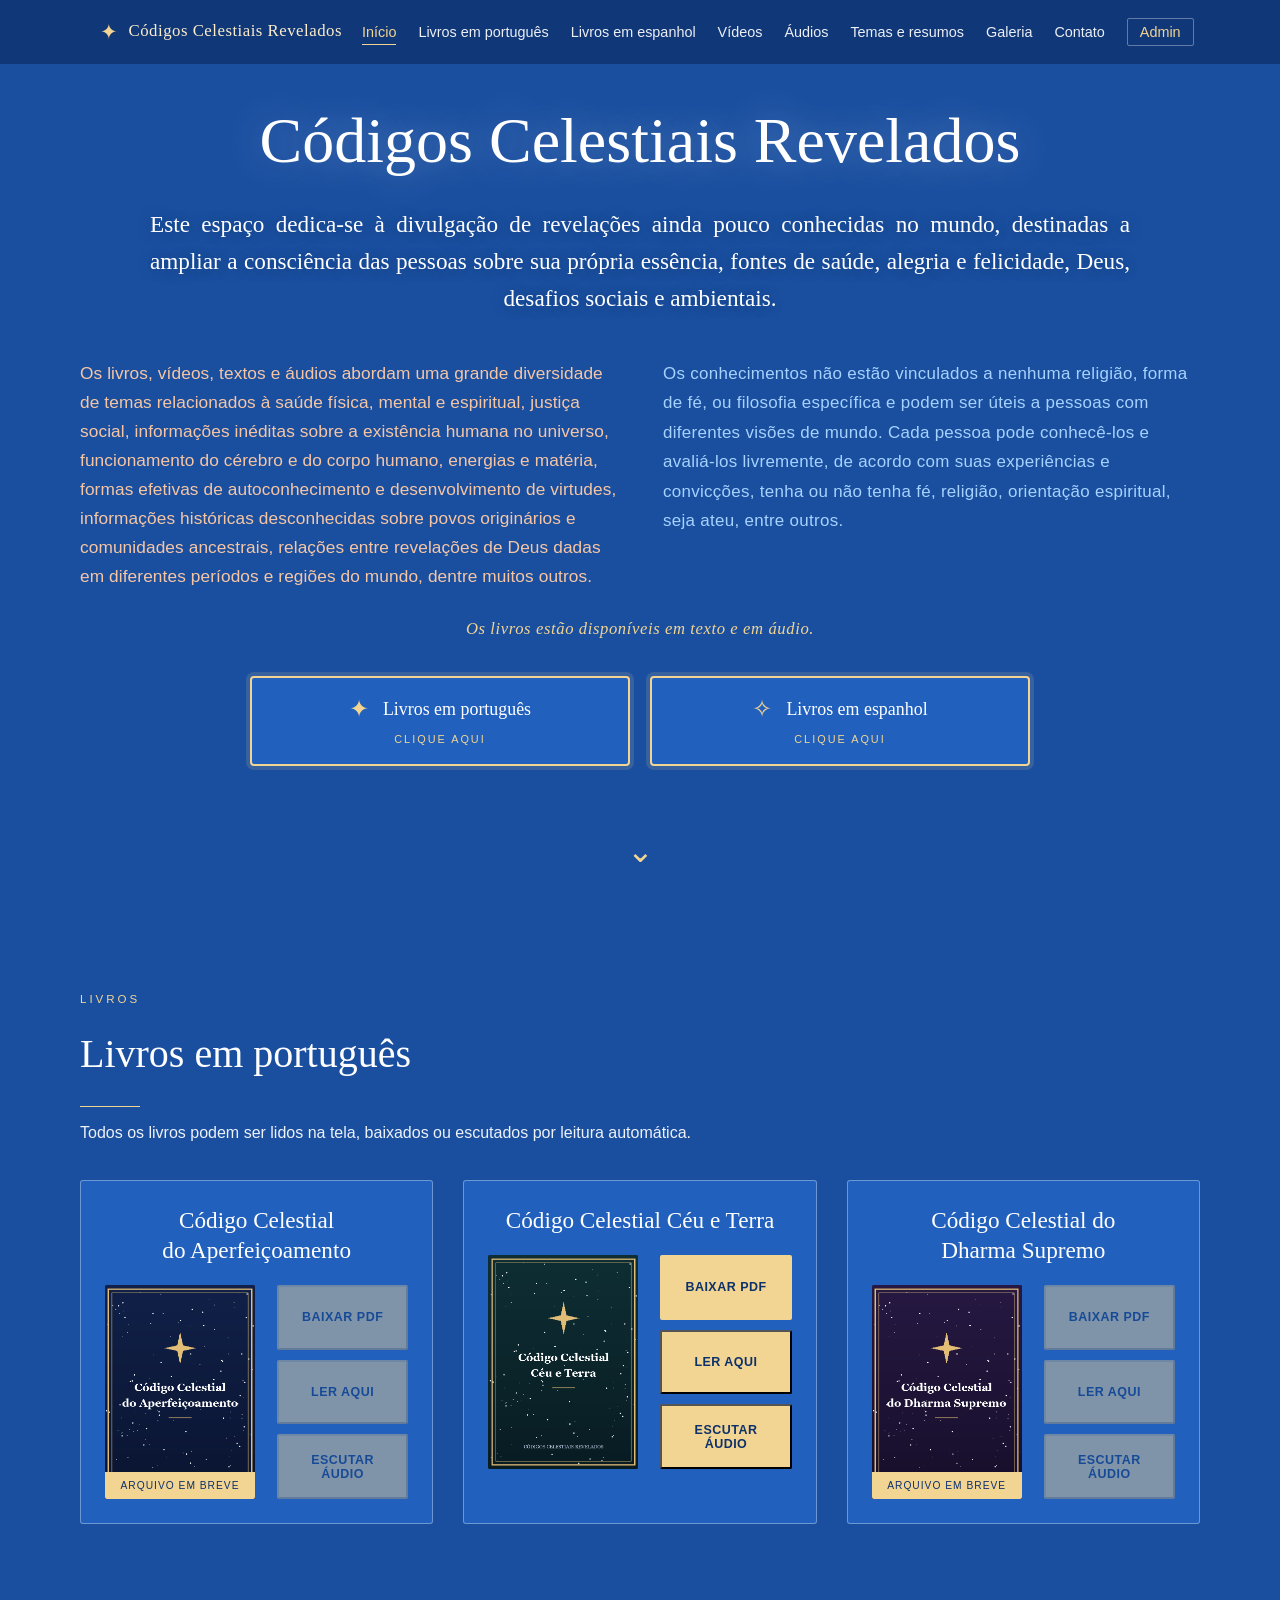
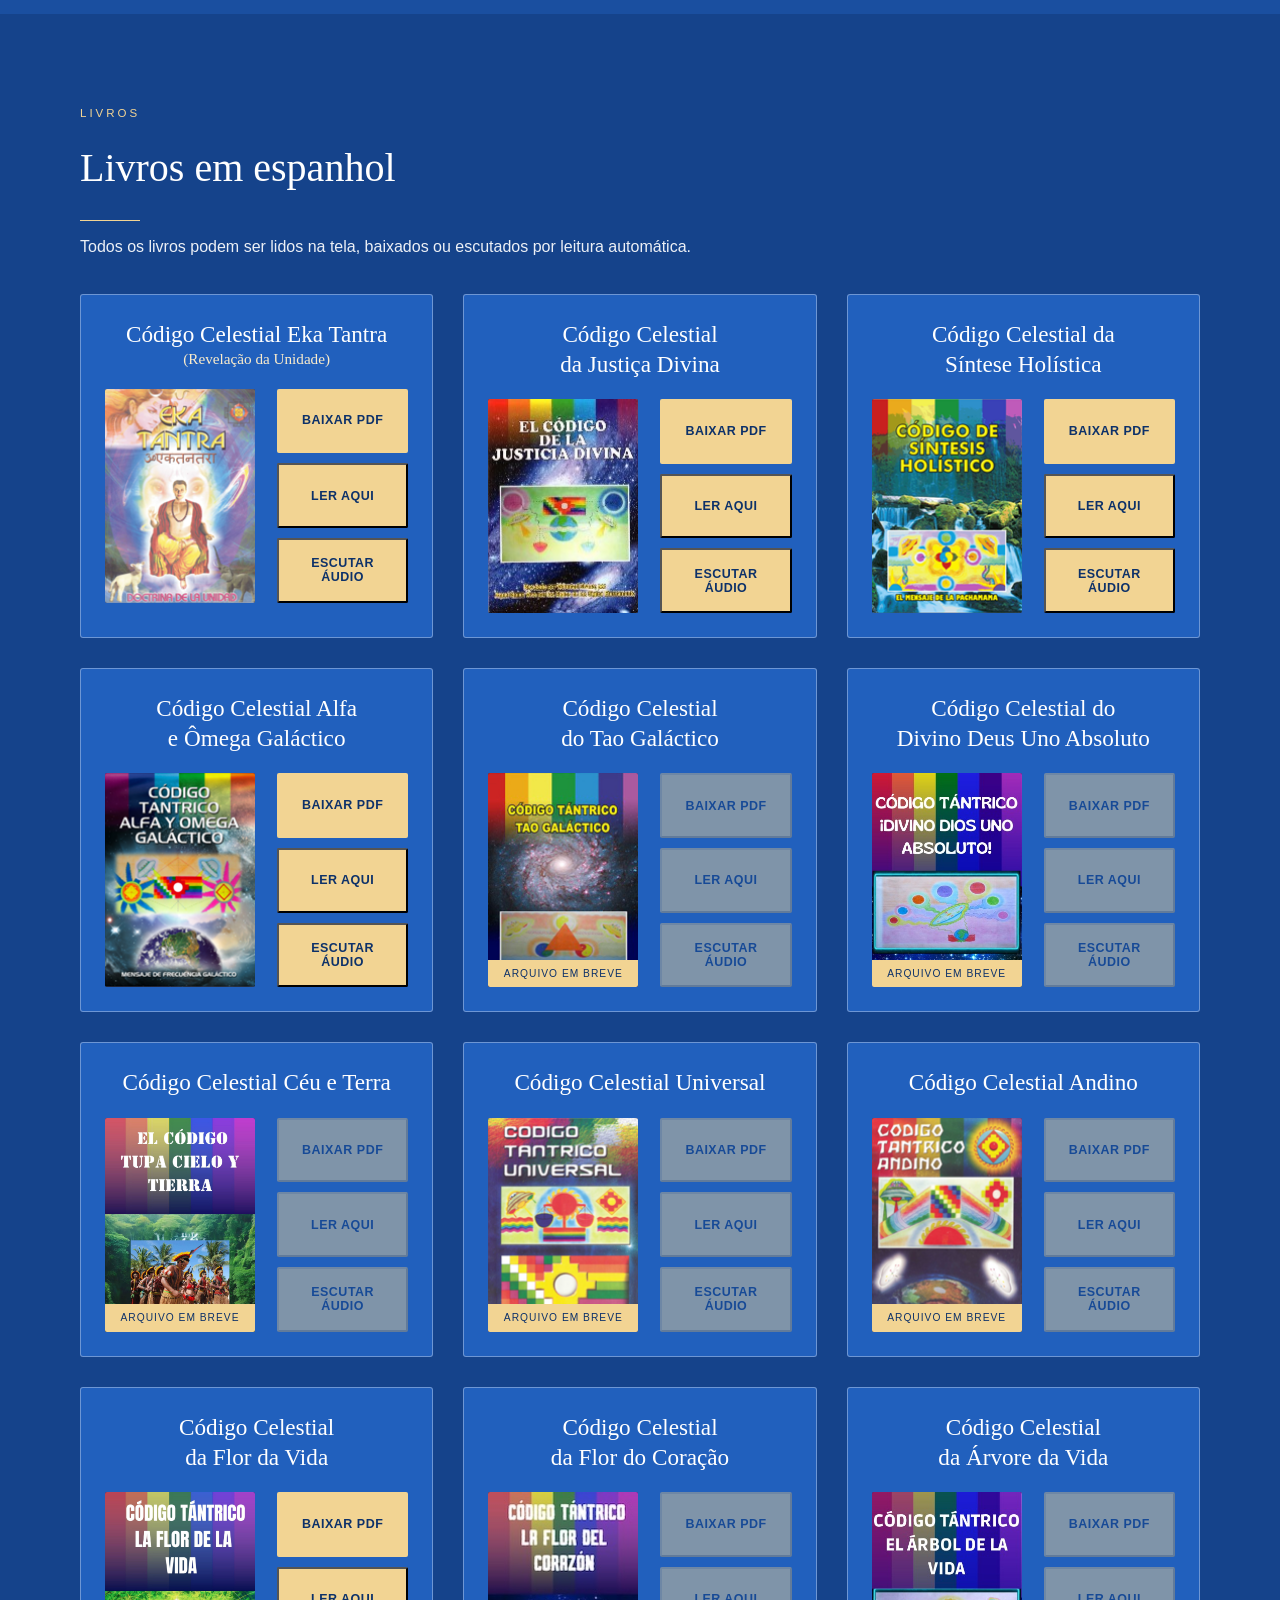
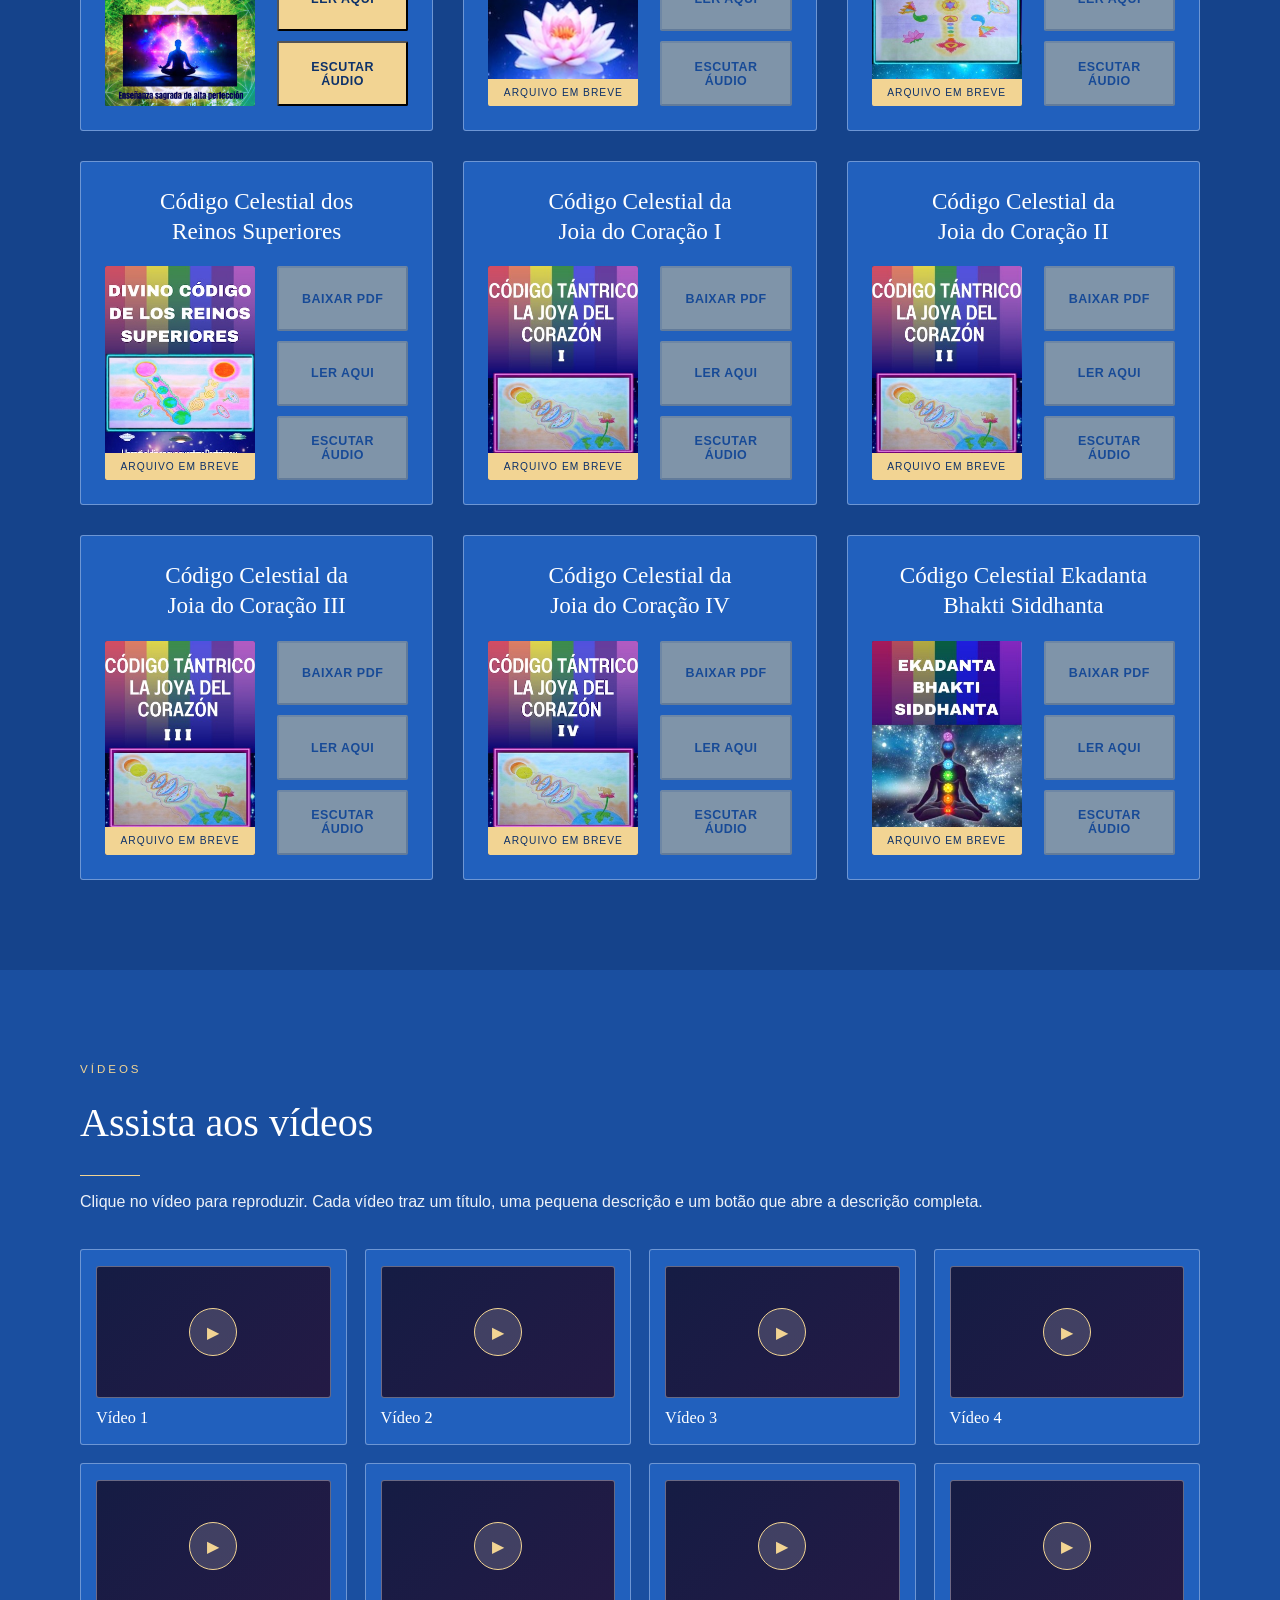
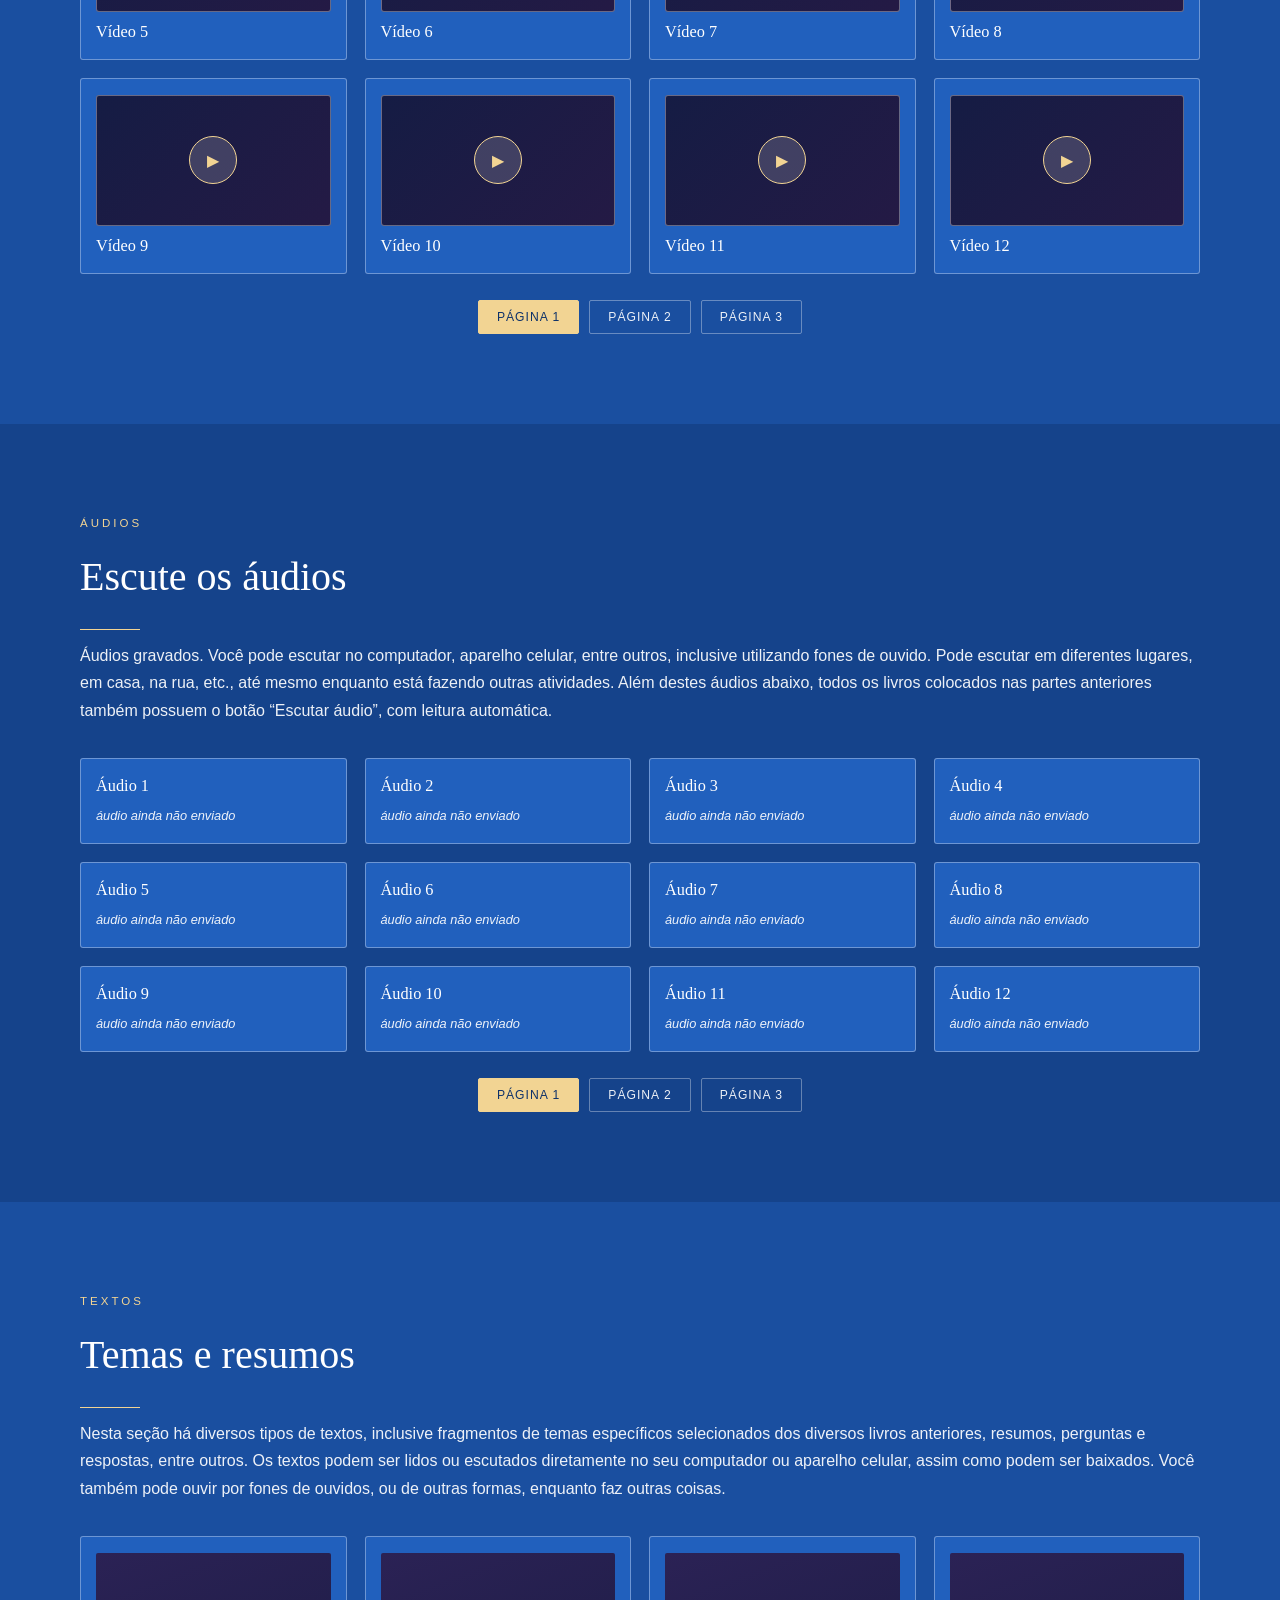
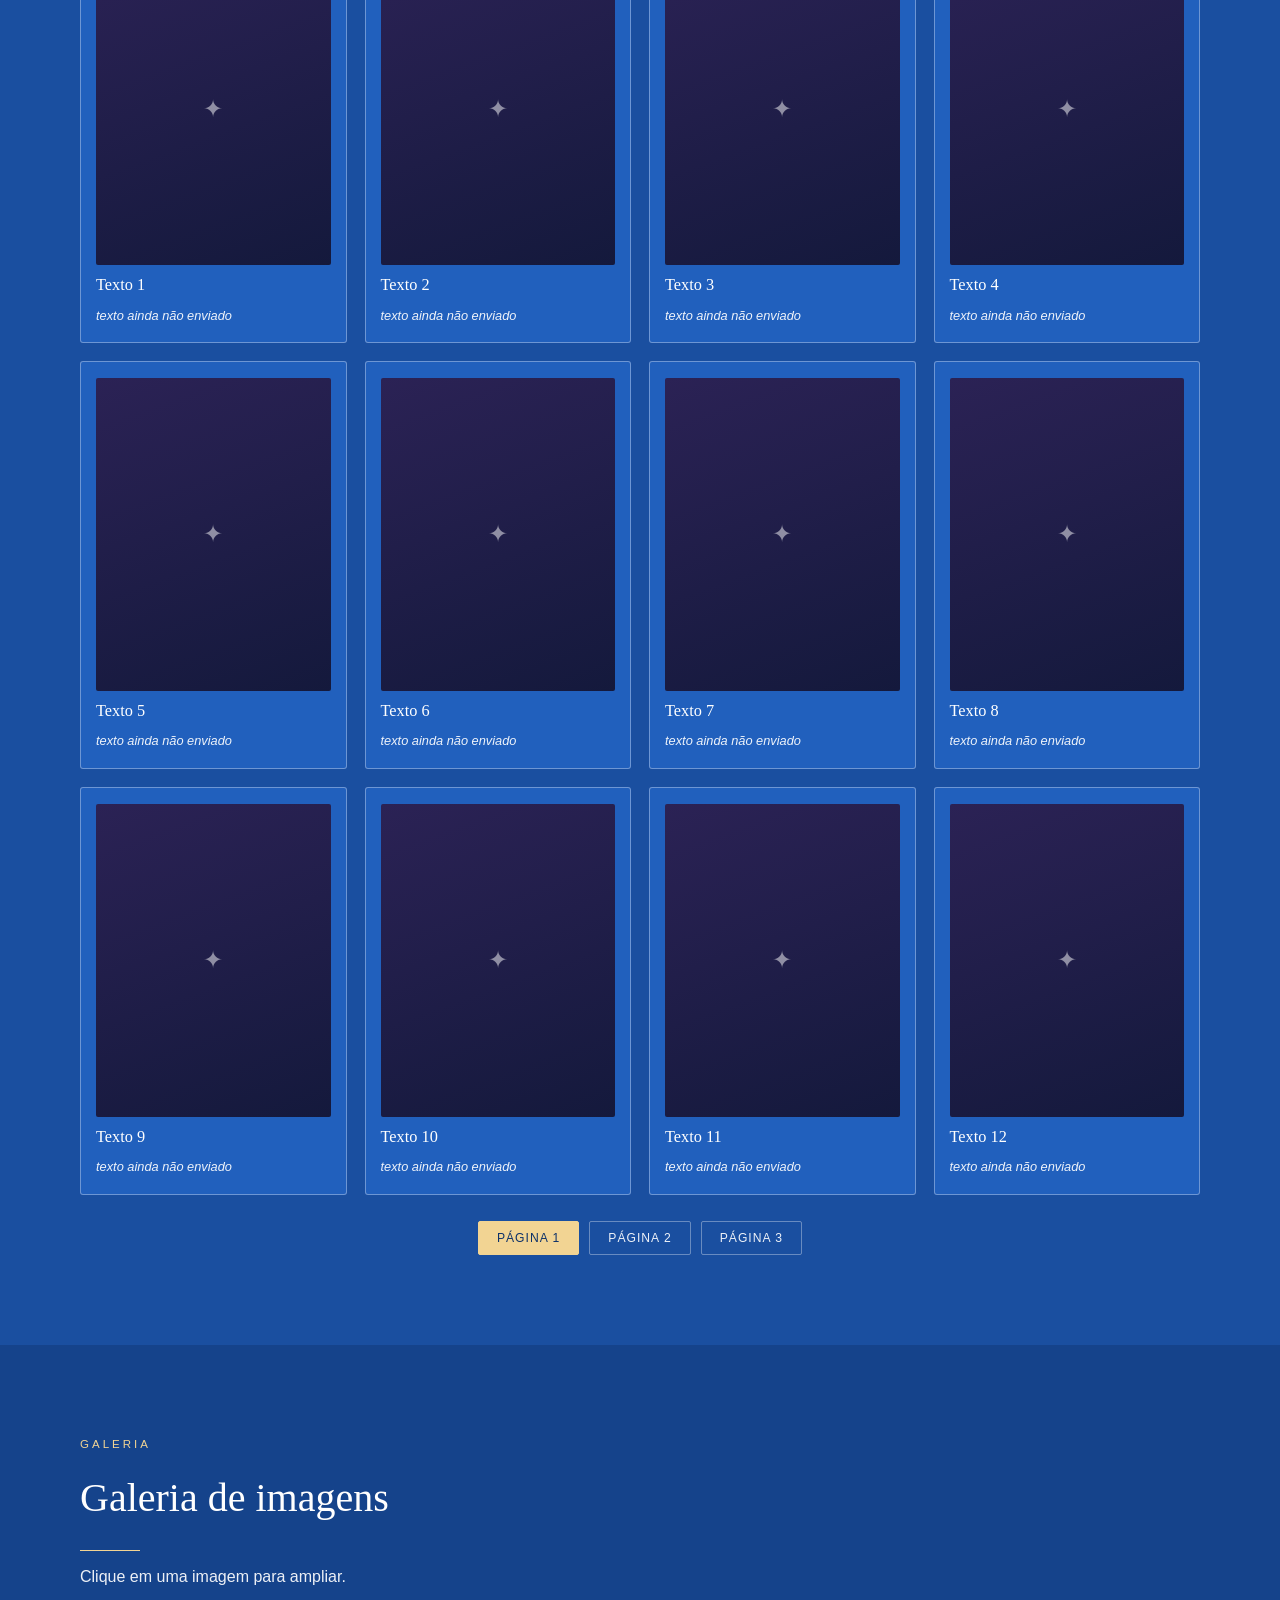
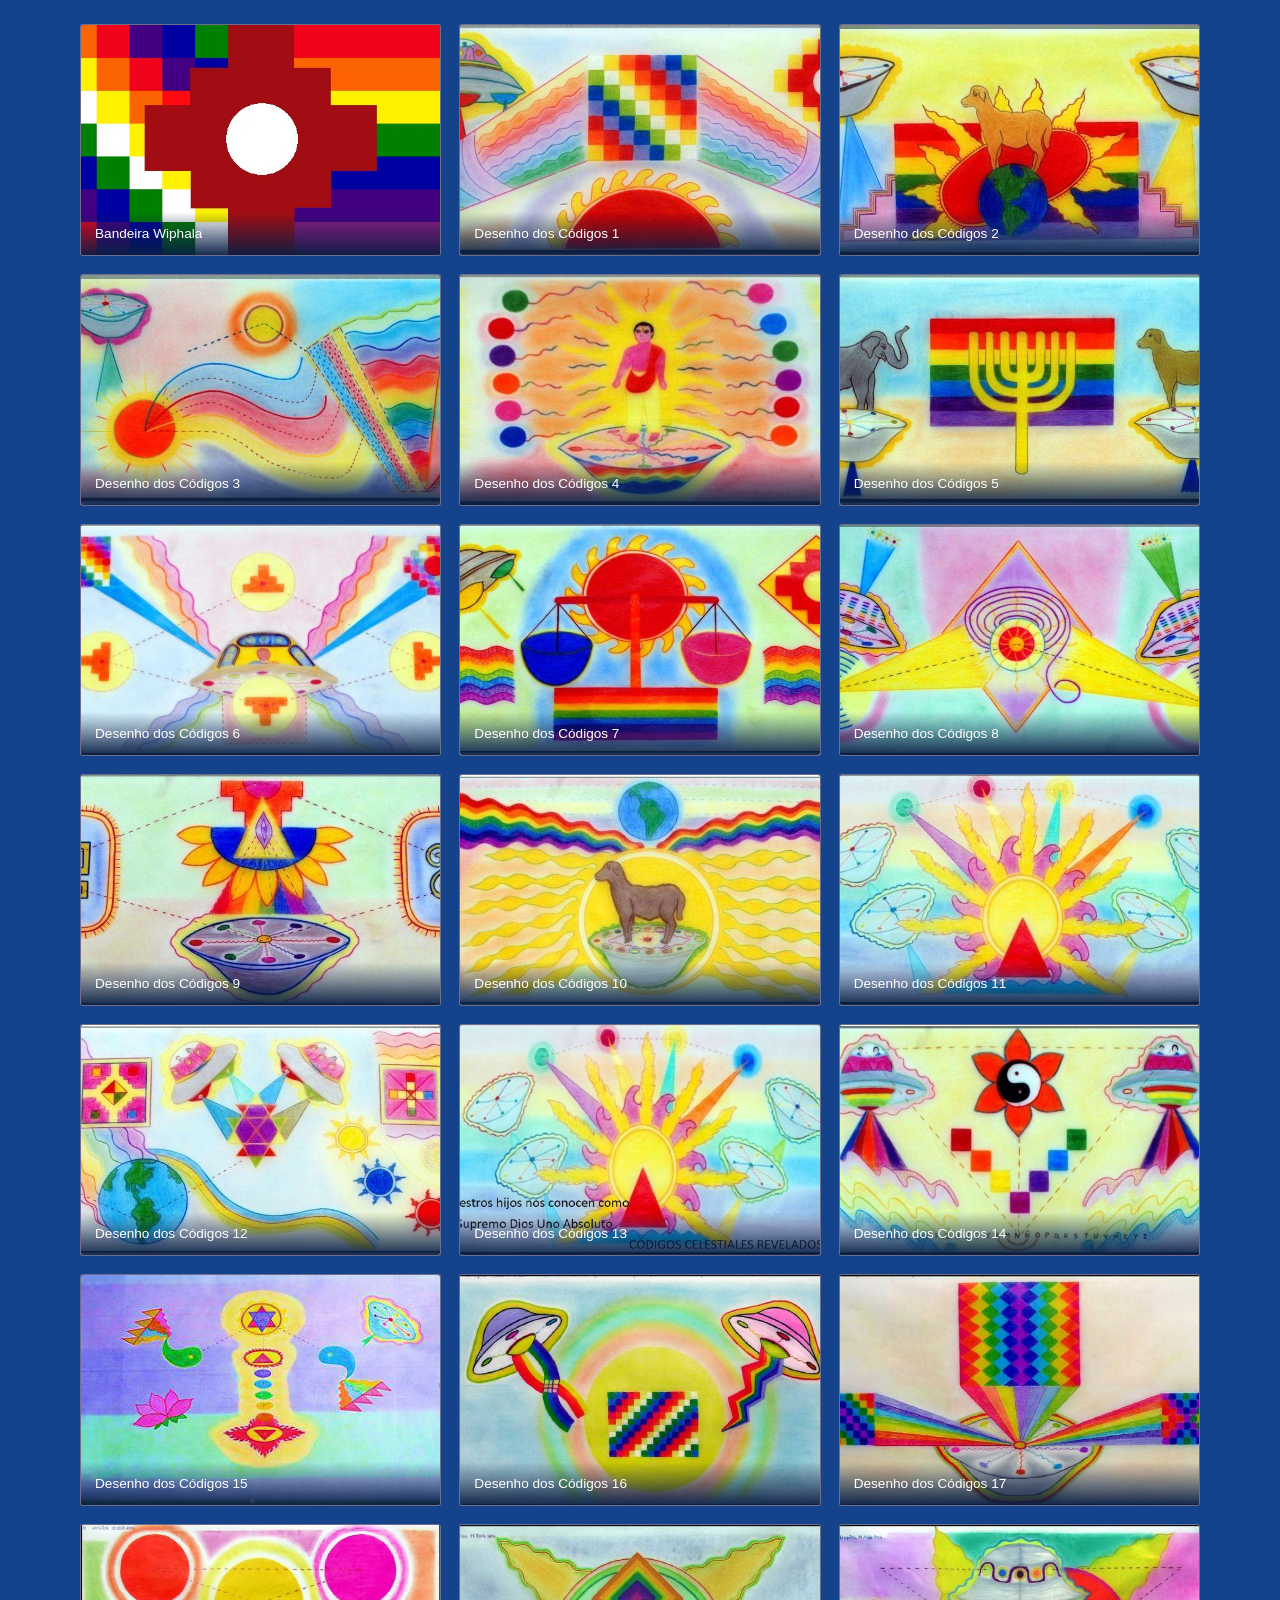
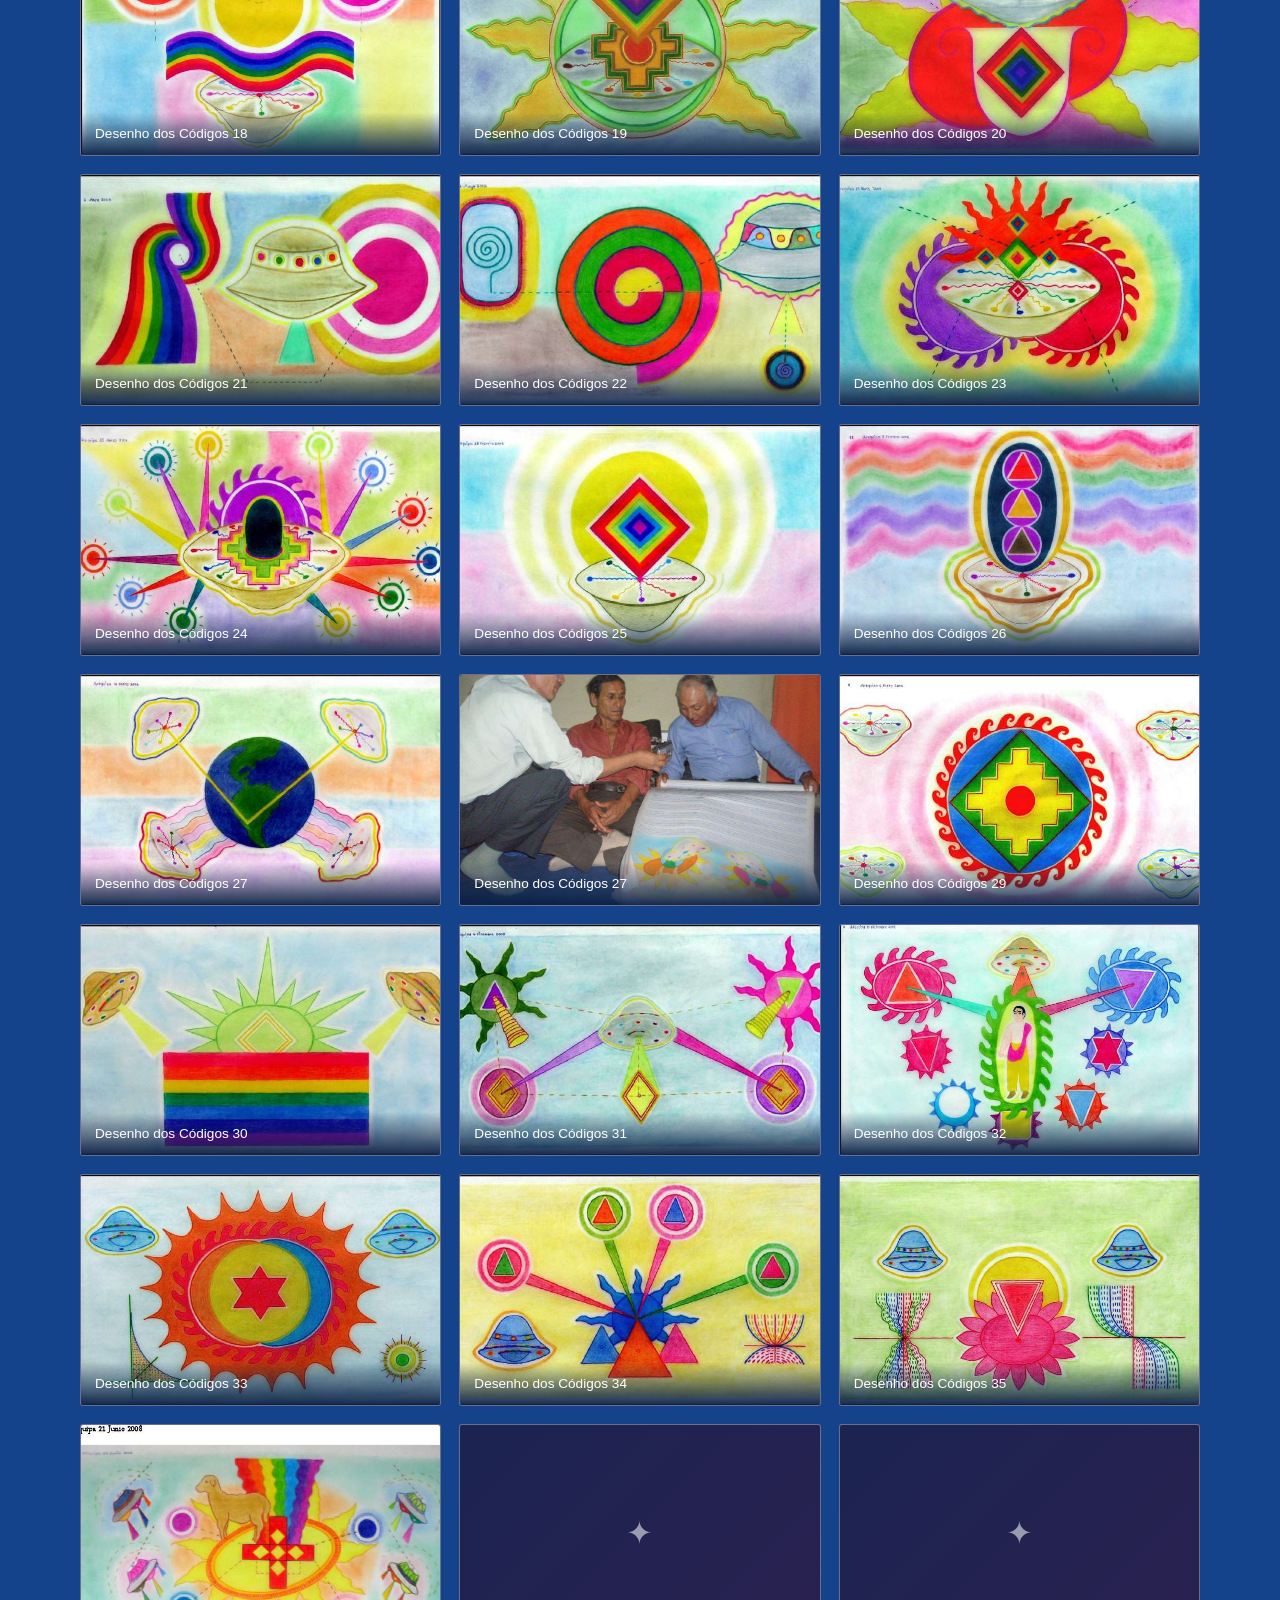
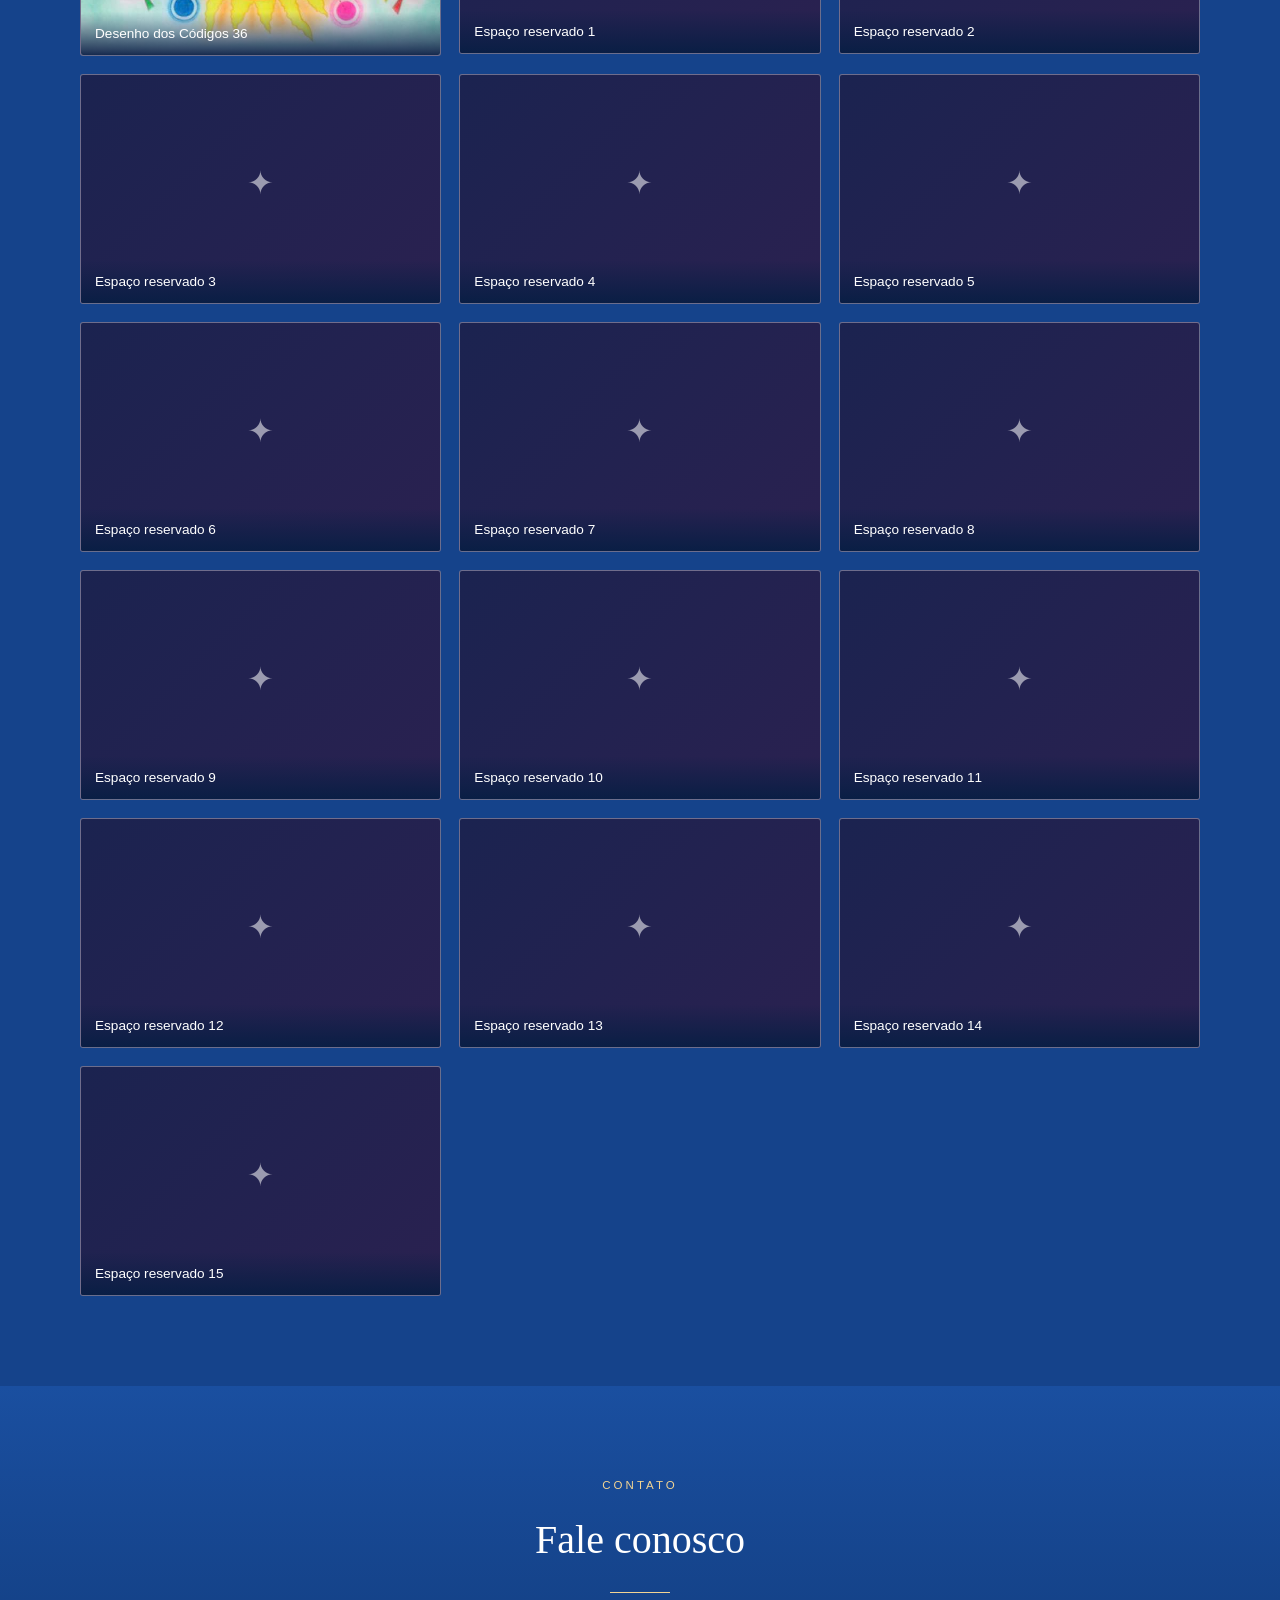
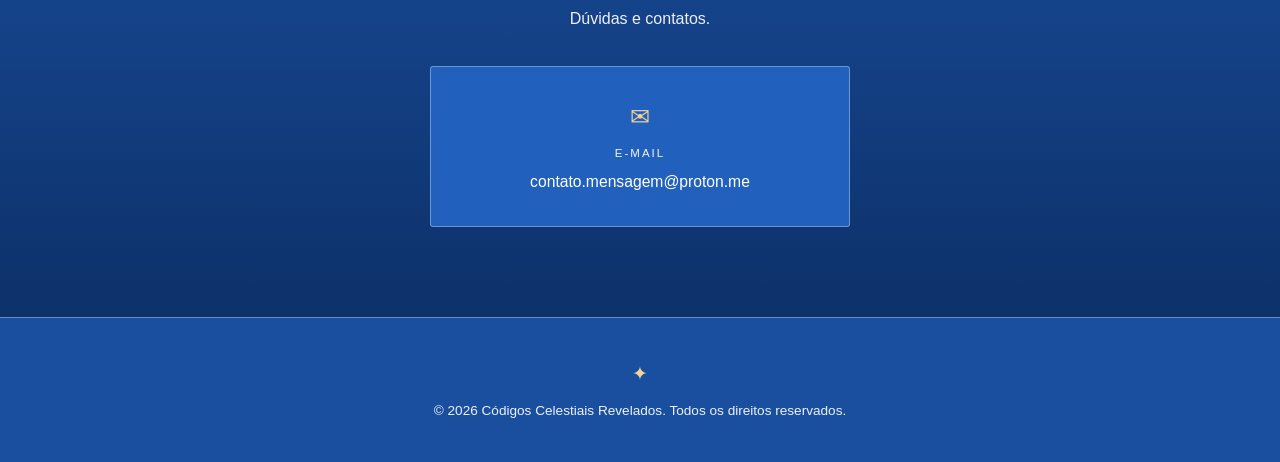
==== commit 2f558aa5: "Cores diferentes para os textos conforme o cliente pediu: Branco, Pessego e azul (preciso de confirm" ====
--- a/index.html
+++ b/index.html
@@ -26,7 +26,7 @@
 
     <!-- NAO APAGUE esta linha: e ela que carrega toda a formatacao do site.
         O "?v=14" faz o navegador buscar a versao nova em vez da guardada. -->
-    <link rel="stylesheet" href="style.css?v=27">
+    <link rel="stylesheet" href="style.css?v=29">
 
     <!-- Ficha do site para o Google -->
     <script type="application/ld+json">
--- a/style.css
+++ b/style.css
@@ -21,7 +21,8 @@
     --fonte-apoio: "Trebuchet MS", Verdana, Geneva, sans-serif;
     --fonte-nota: "Palatino Linotype", "Book Antiqua", Palatino, Georgia, serif;
     /* tons de letra usados para diferenciar um paragrafo do outro */
-    --texto-azulado: #d8e6ff;
+    --texto-azulado: #a6d2ff;
+    --texto-pessego: #f6c6a4;
 }
 
 * {
@@ -223,7 +224,7 @@
     font-size: 1.08rem;
     line-height: 1.68;
     letter-spacing: 0.1px;
-    color: var(--dourado-suave);
+    color: var(--texto-pessego);
 }
 
 .capa-frase-3 {
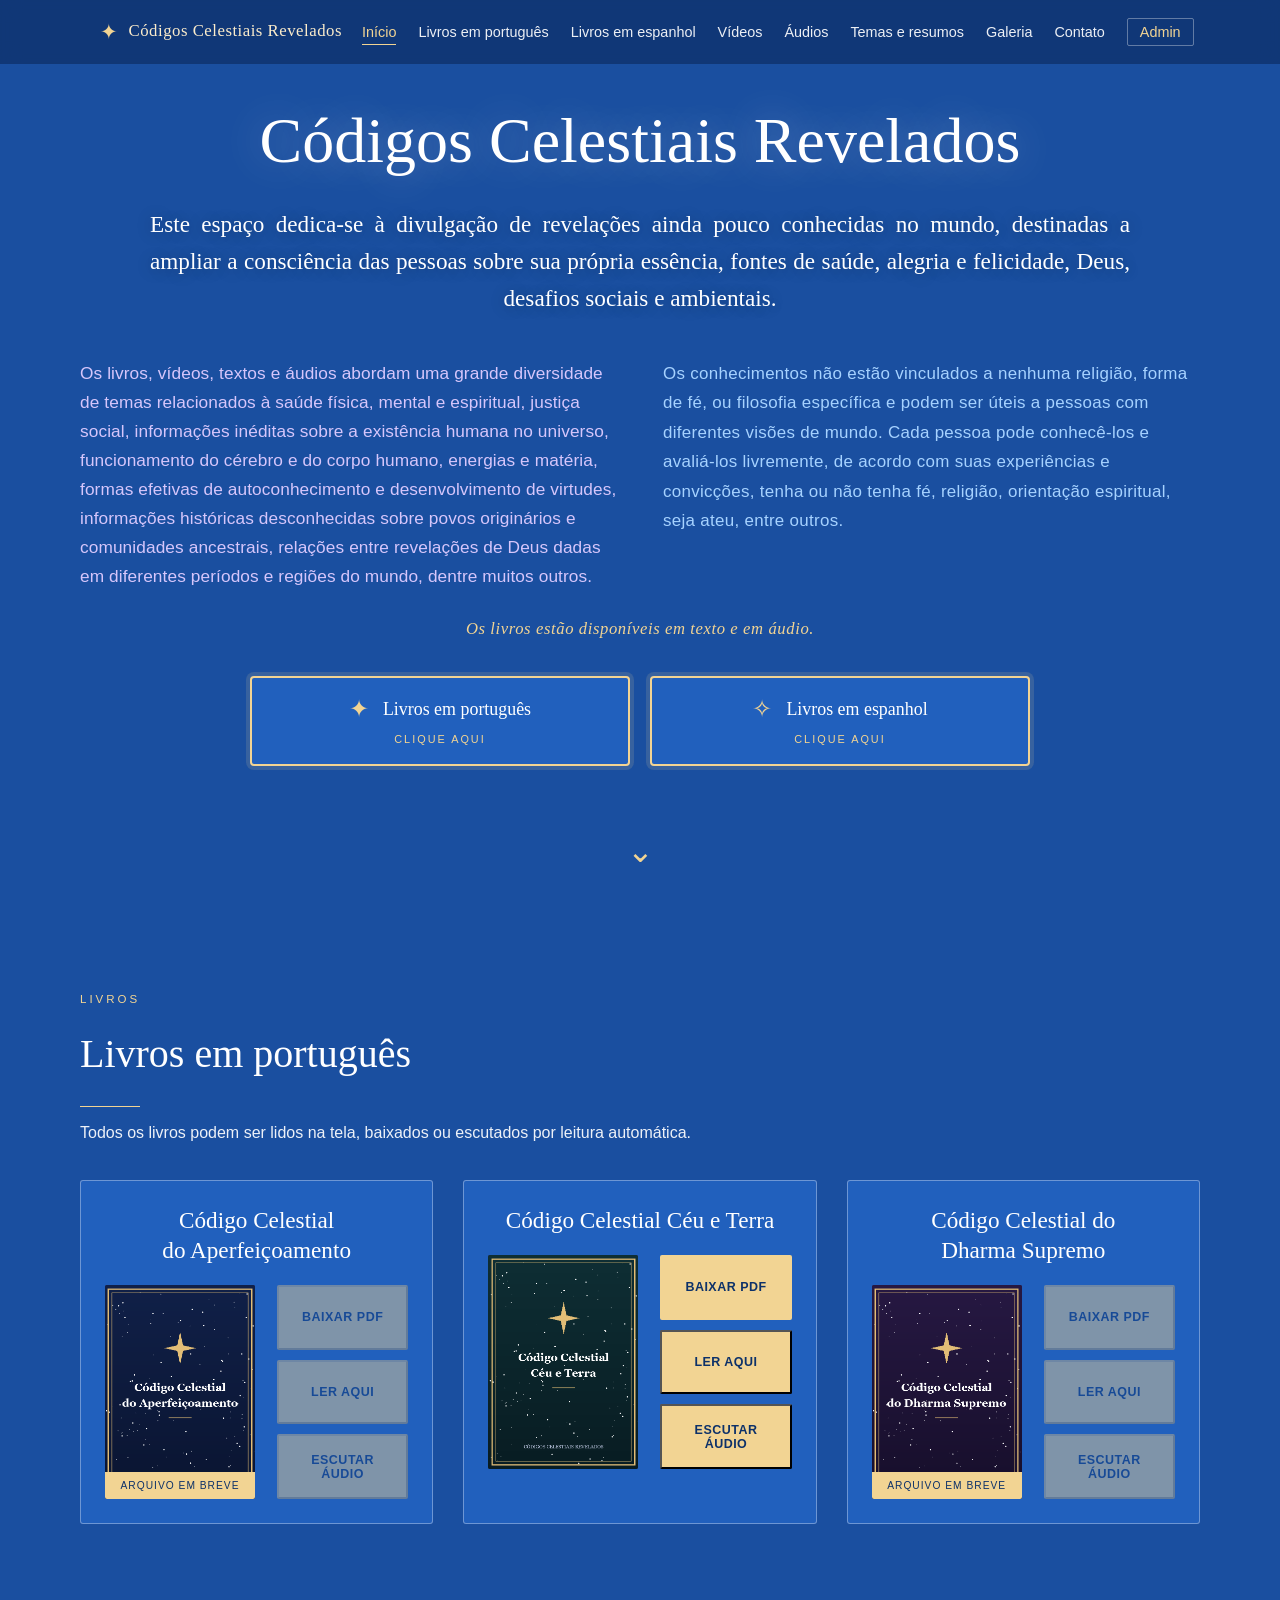
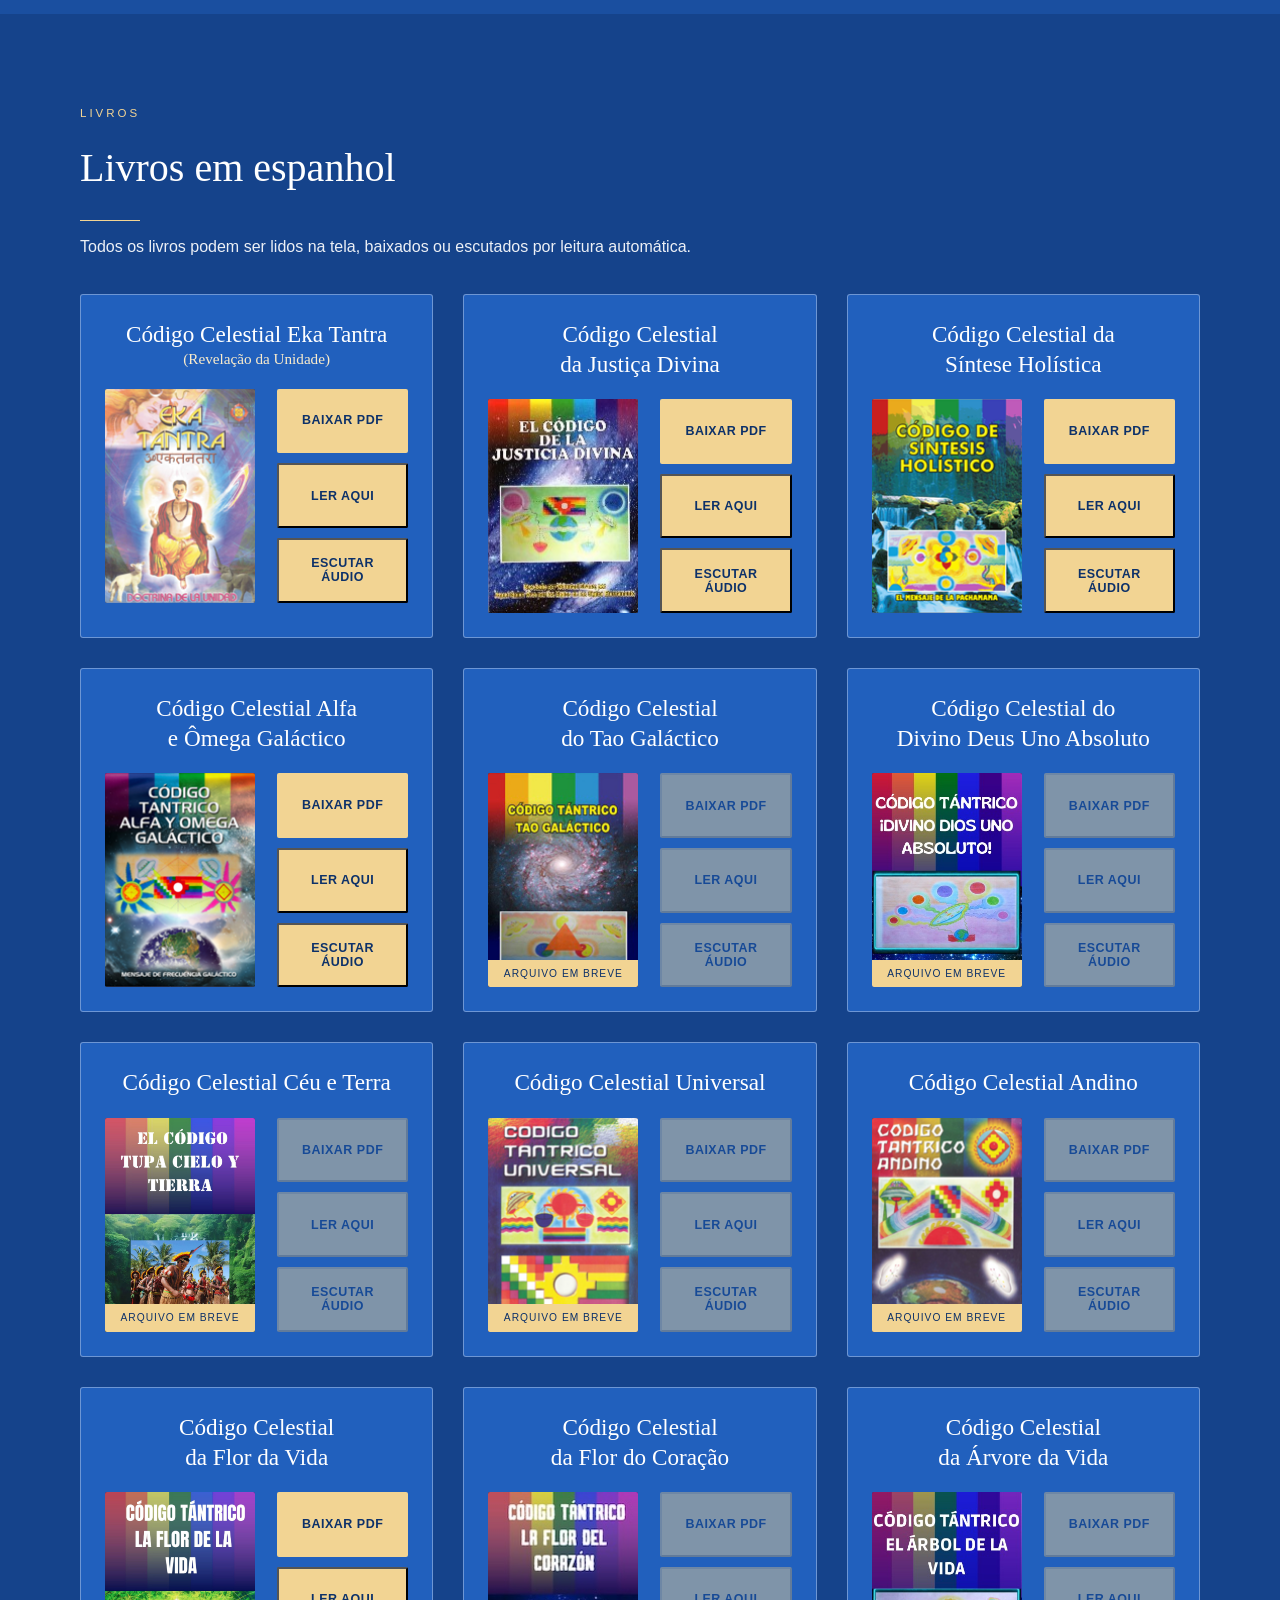
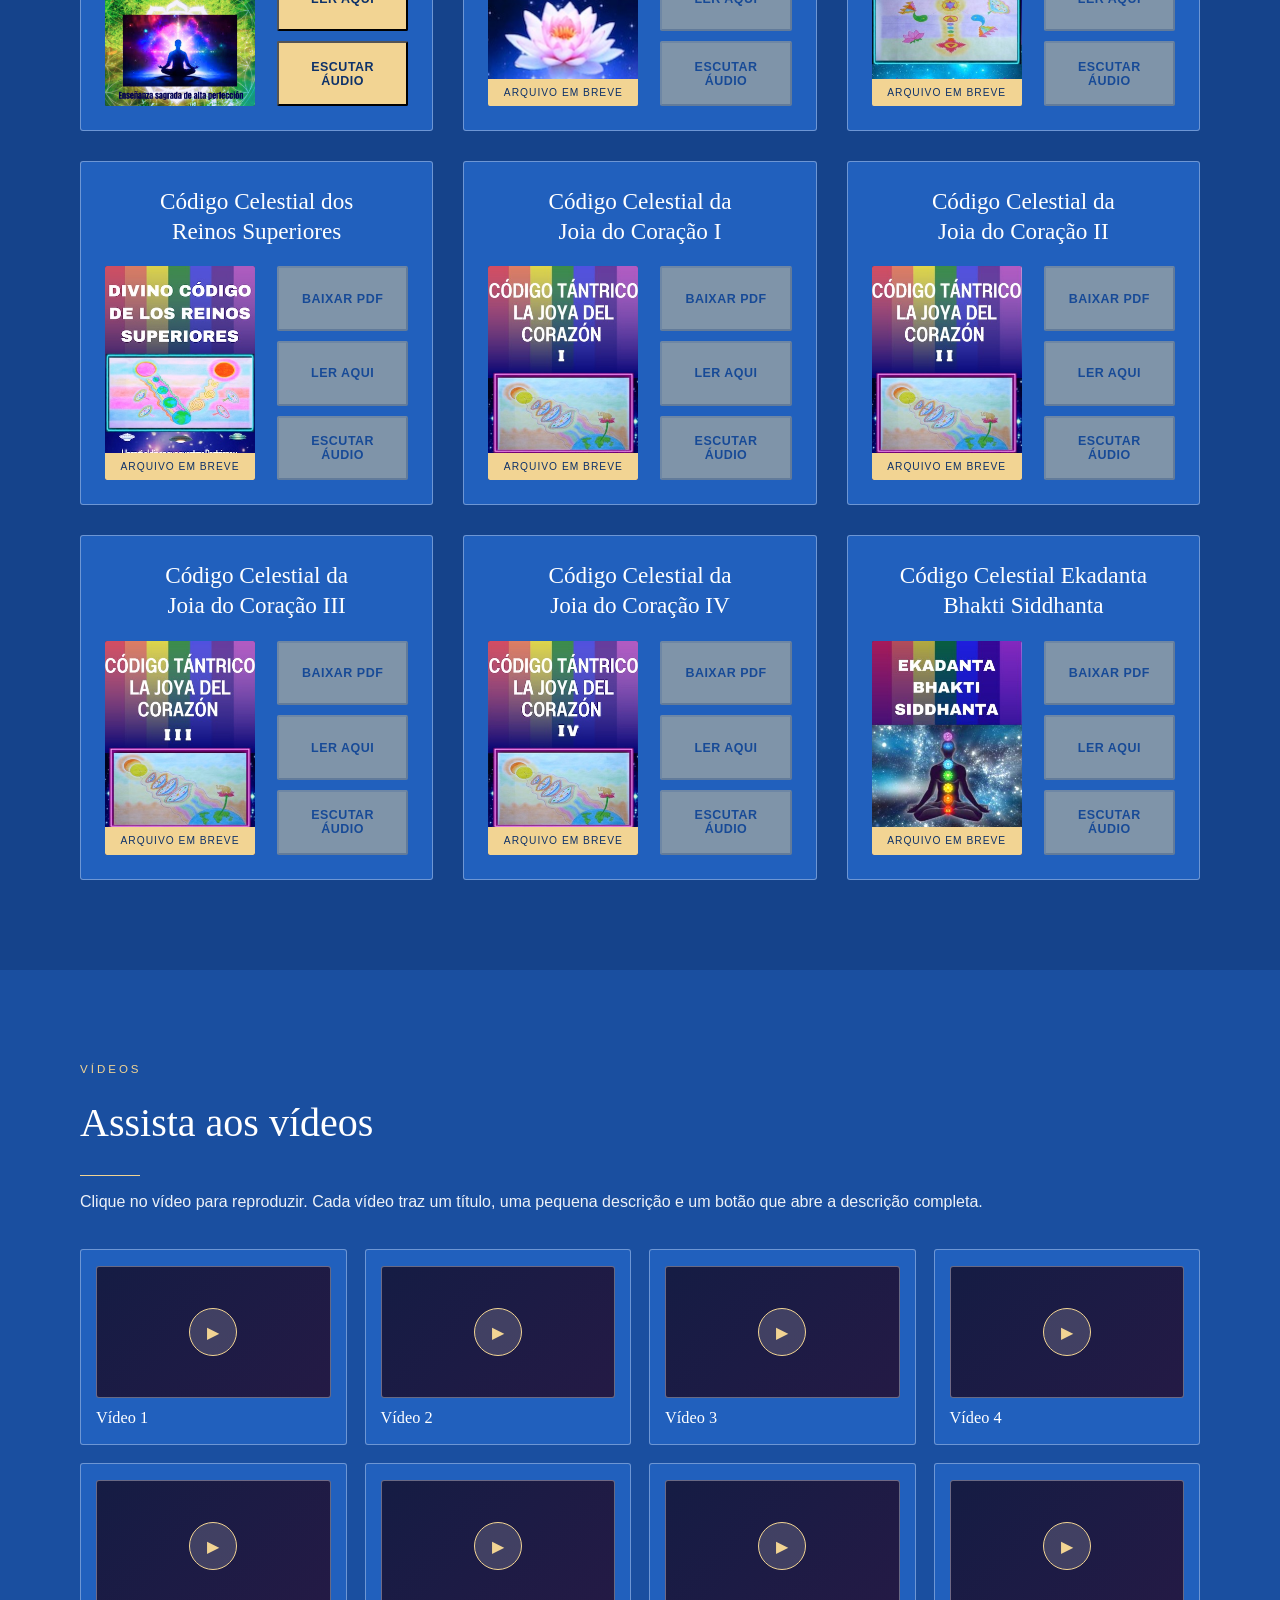
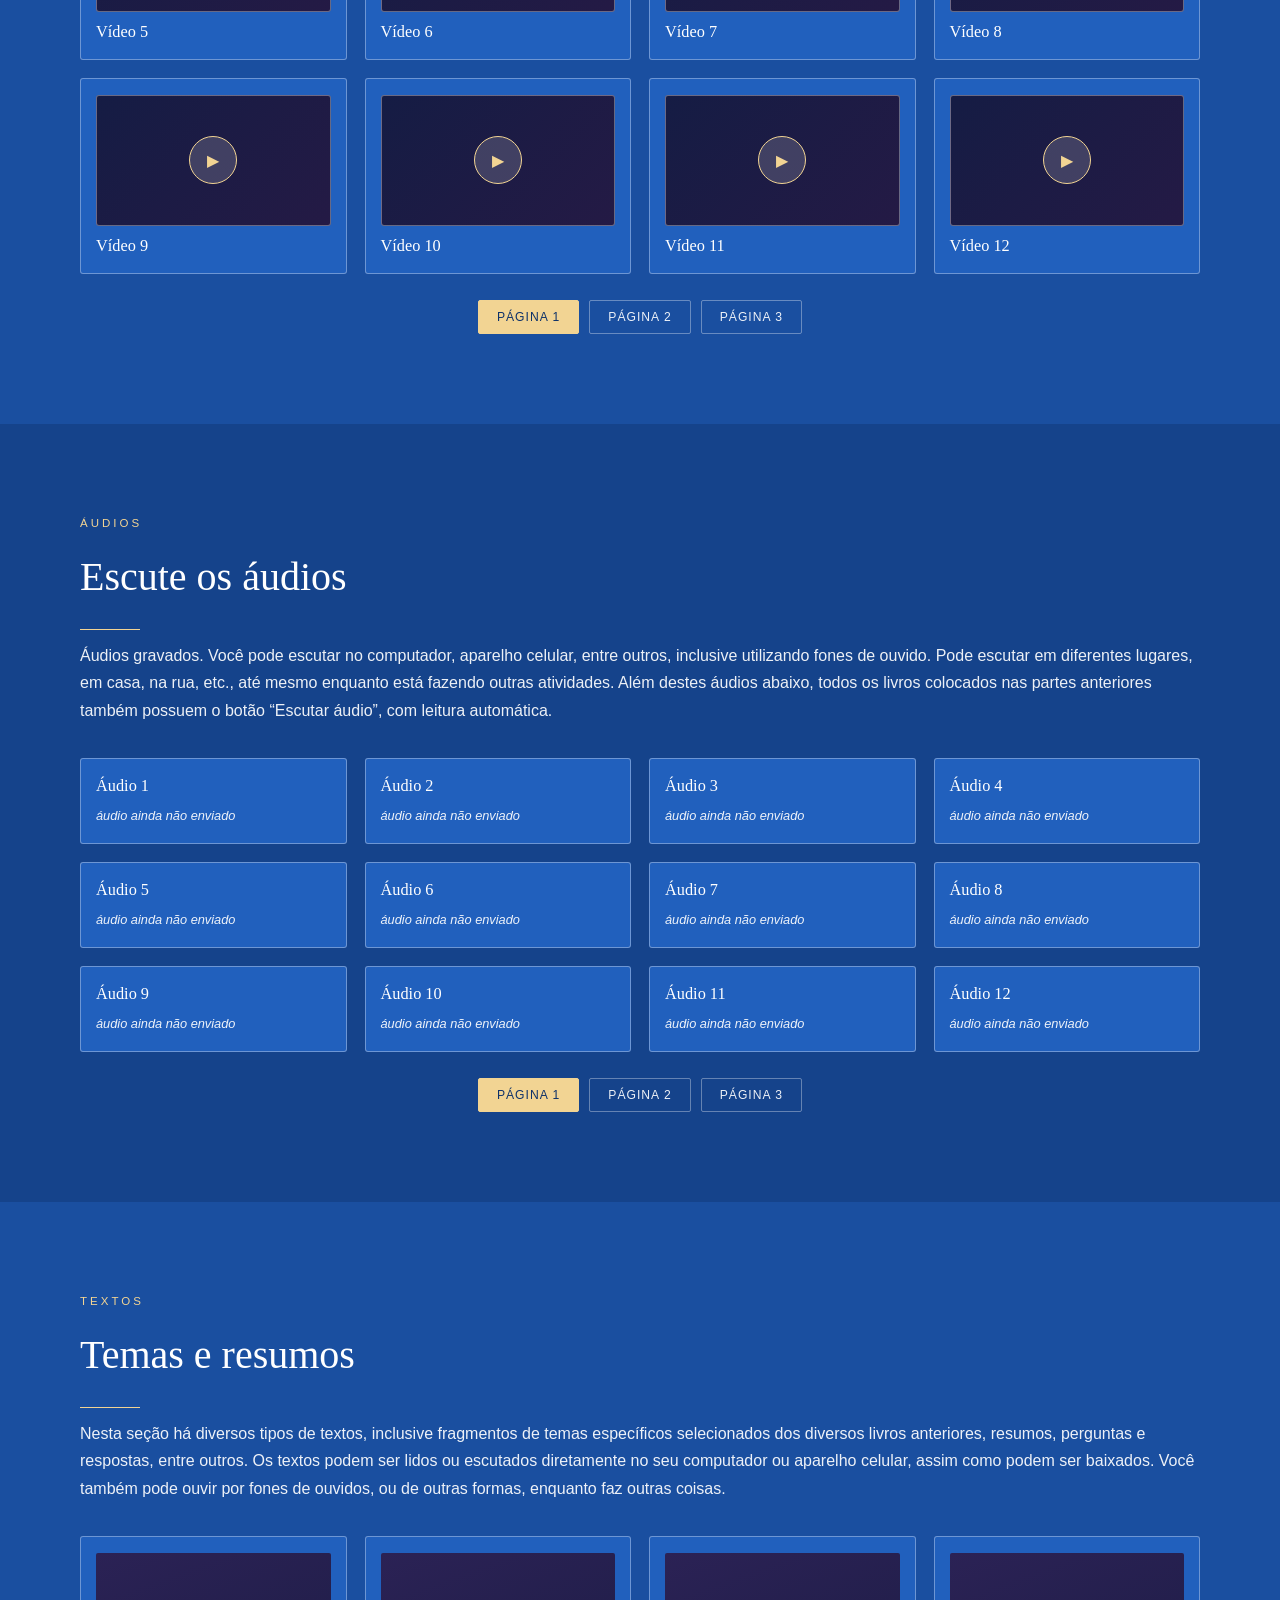
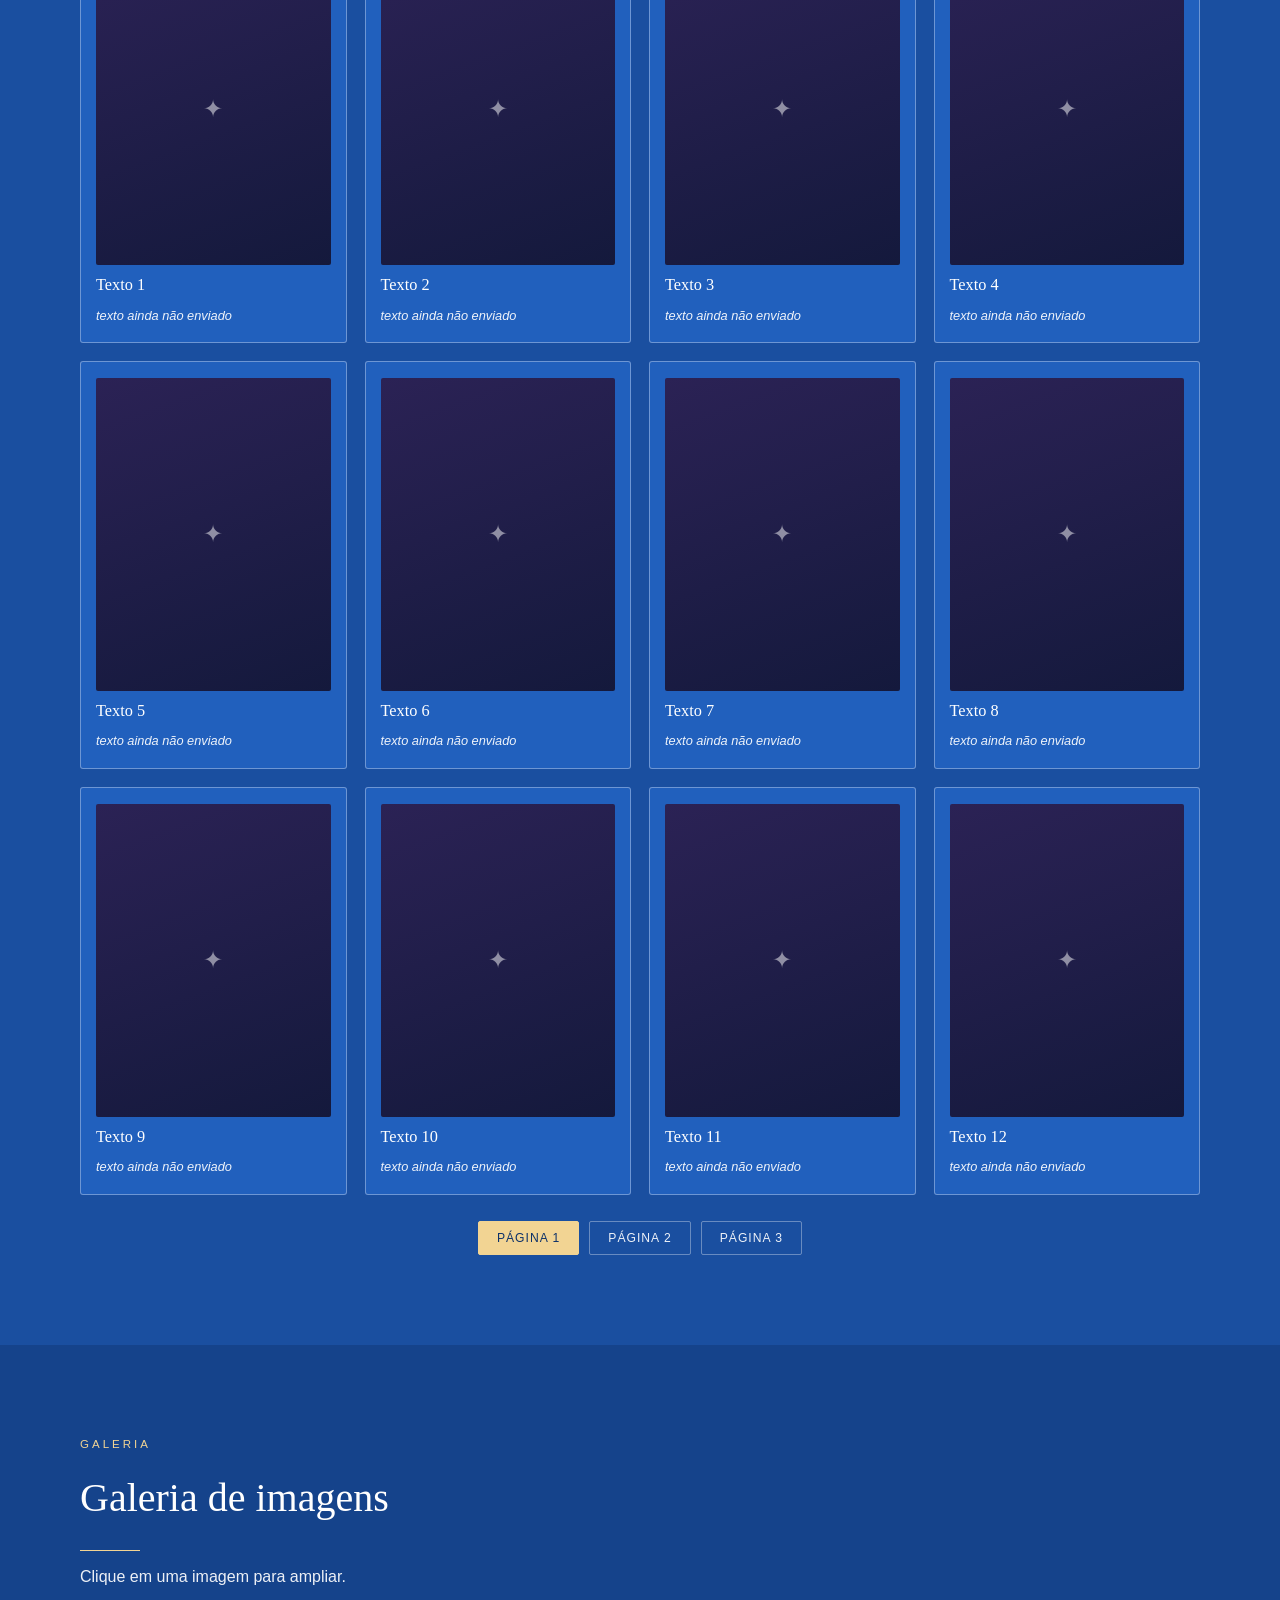
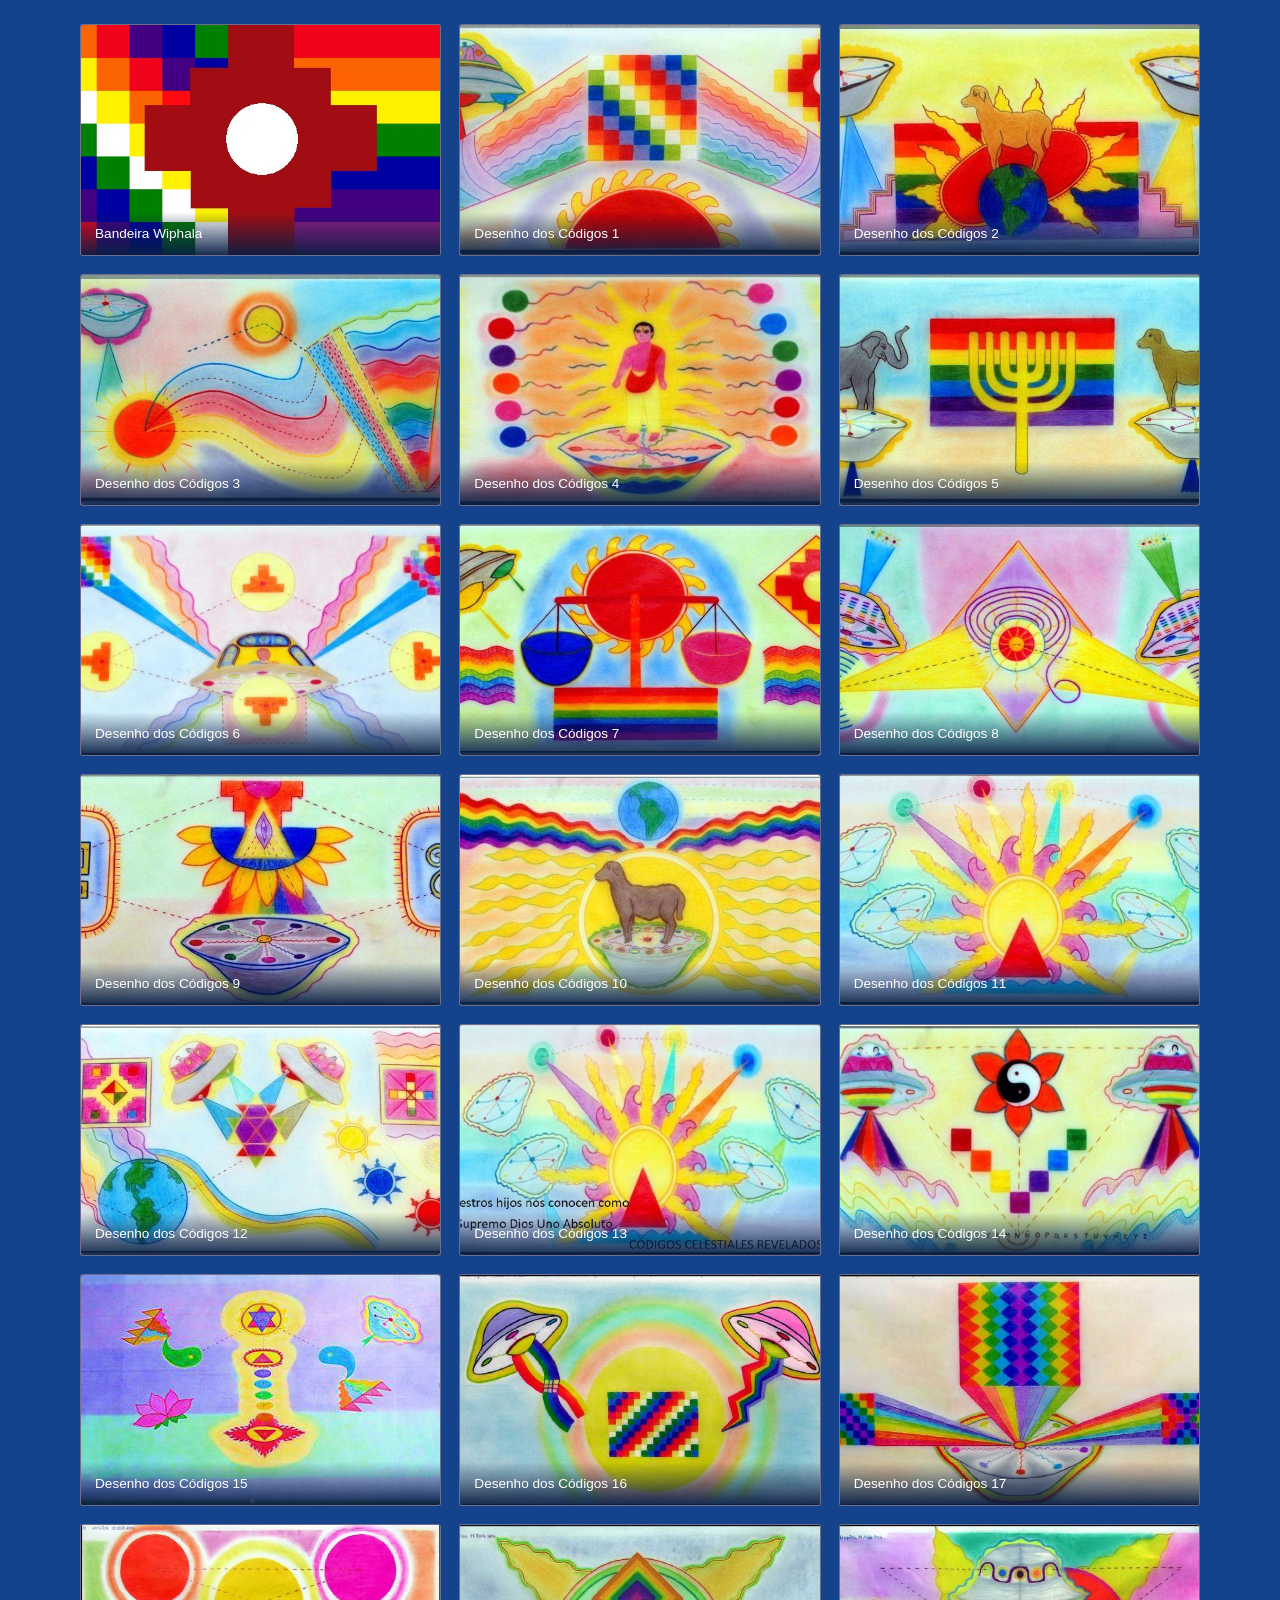
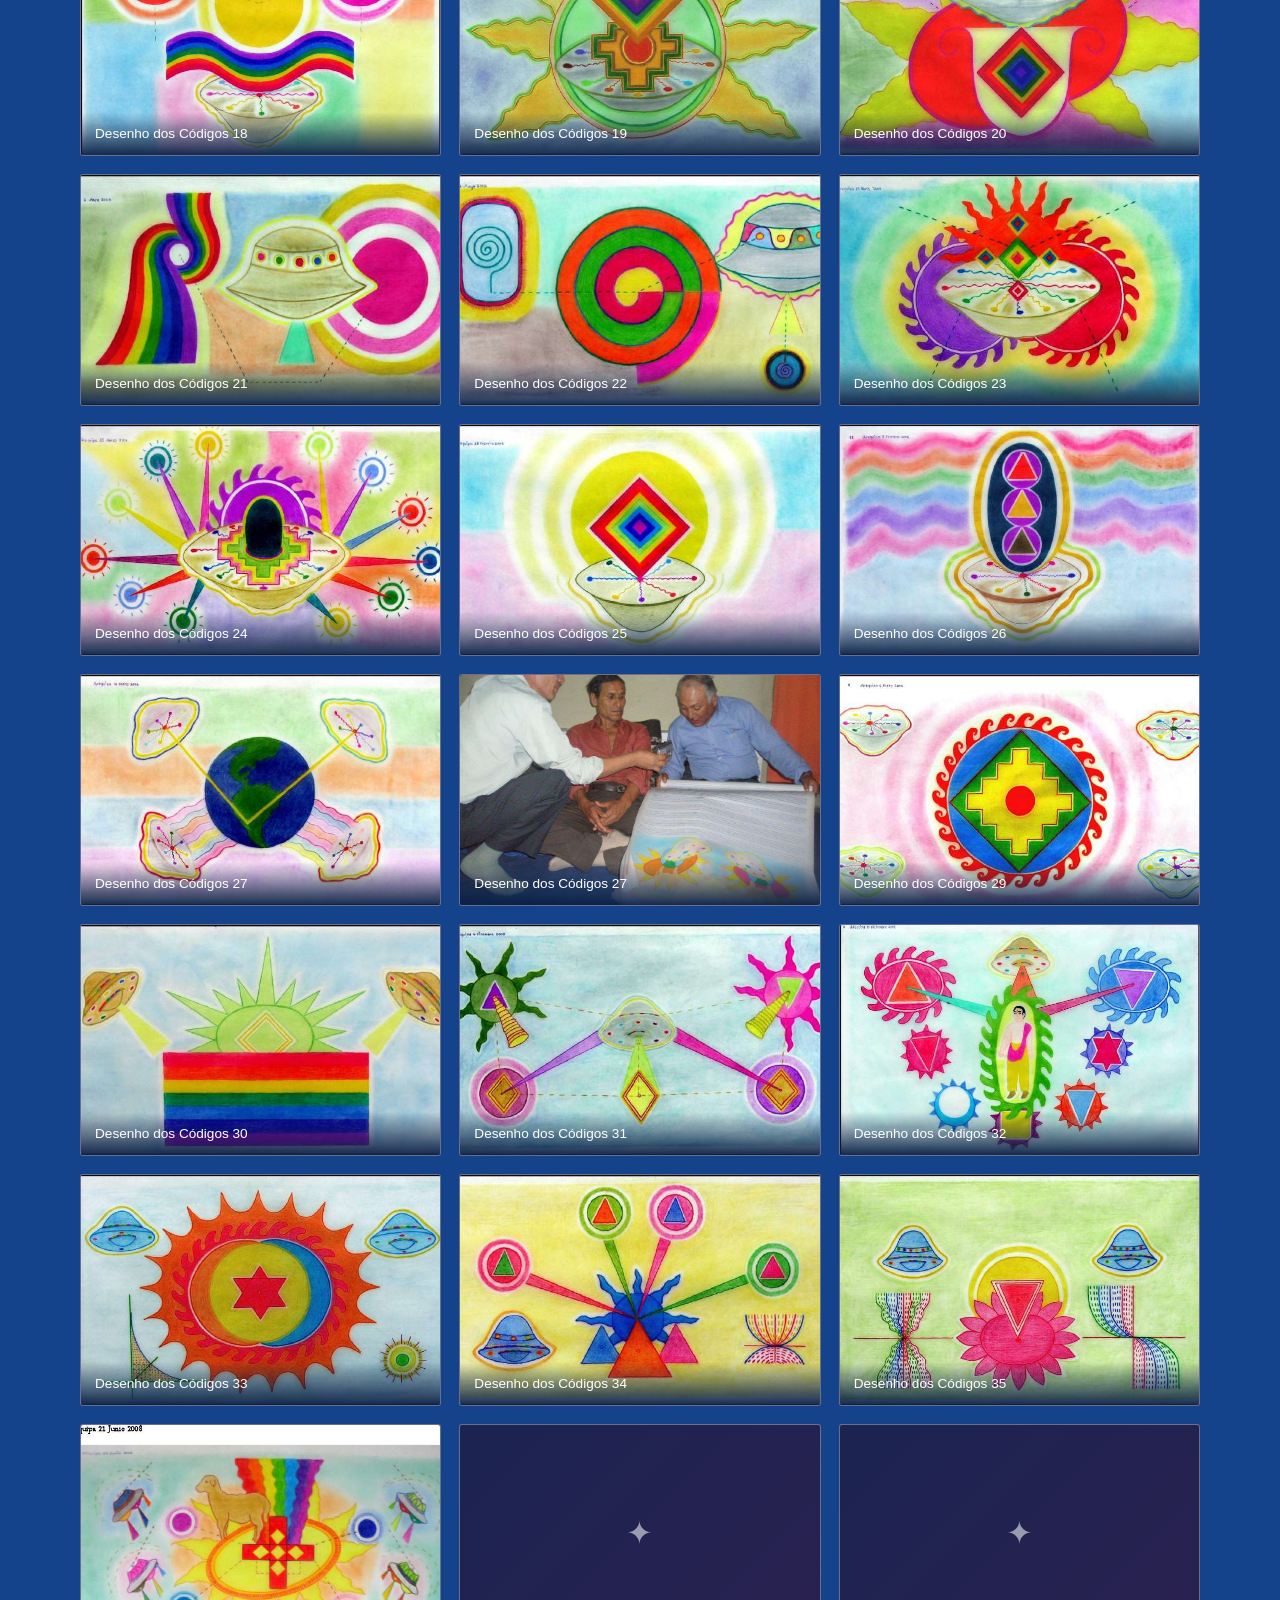
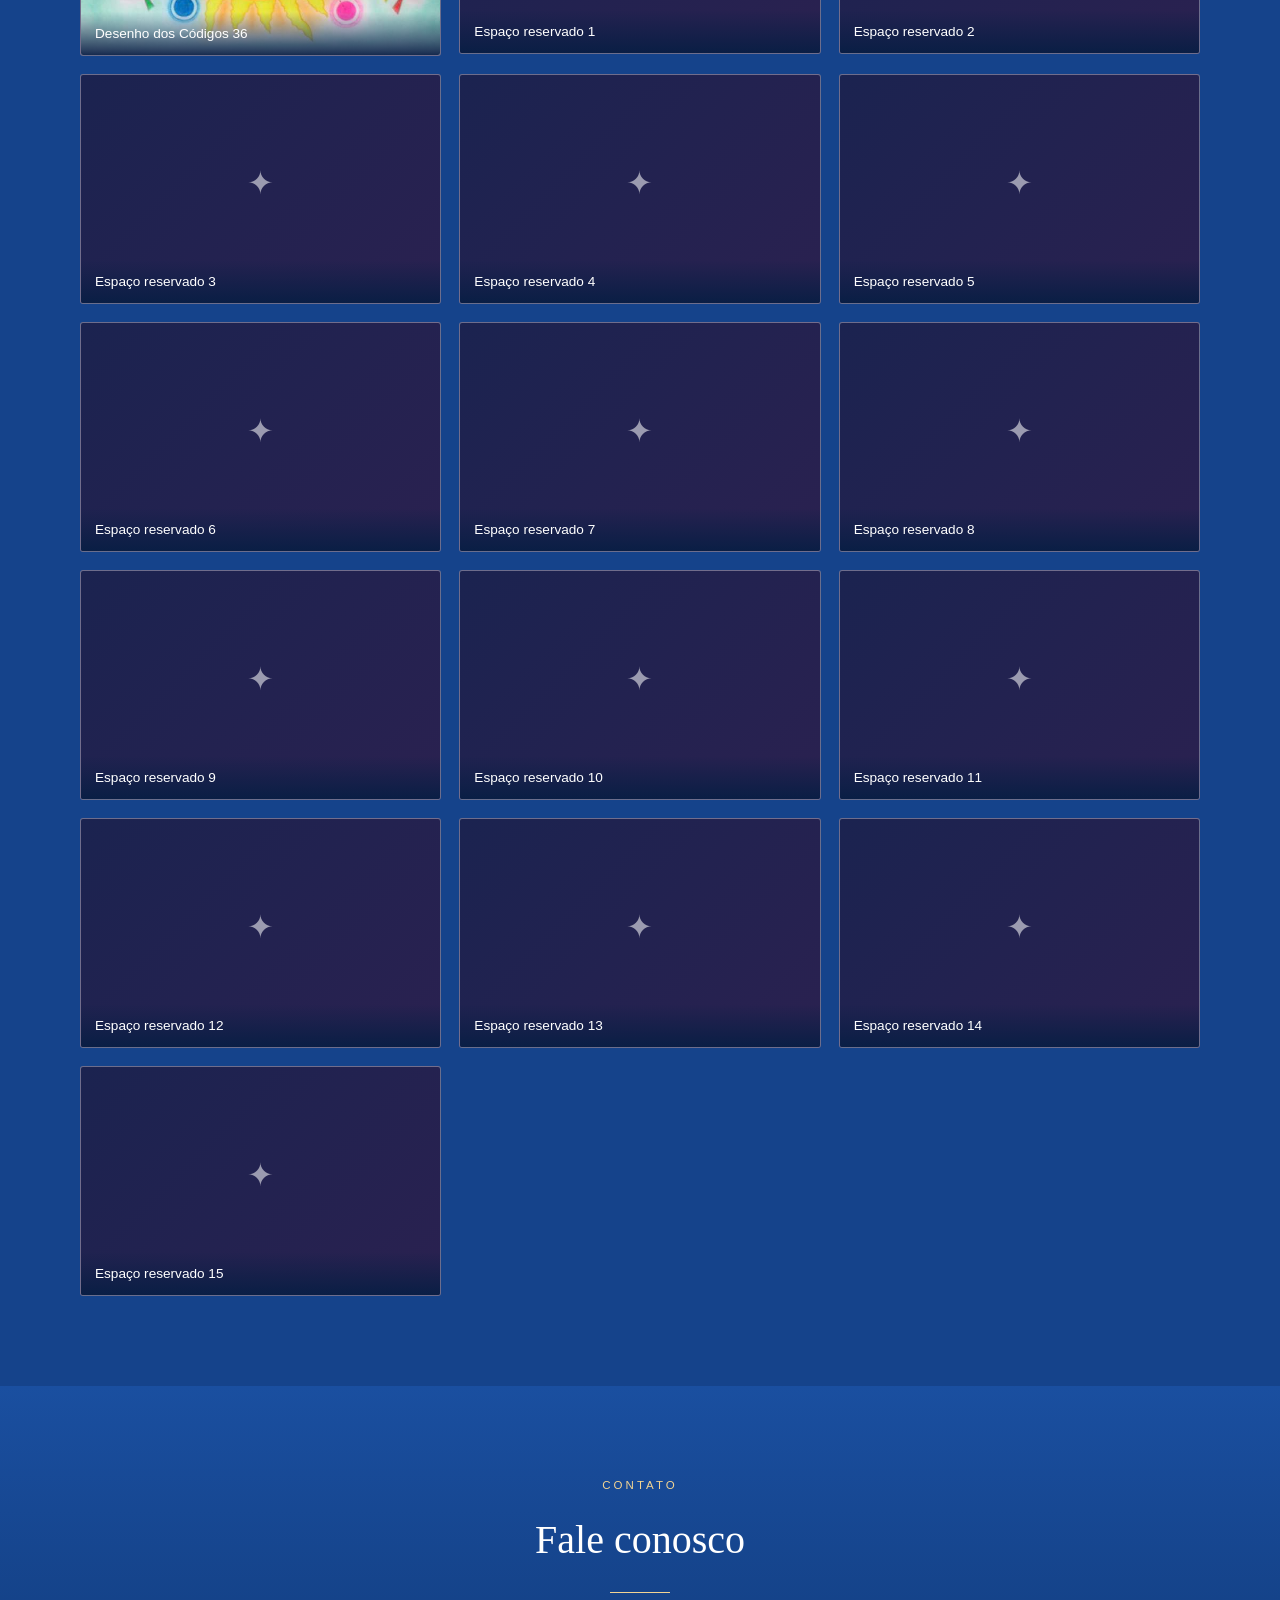
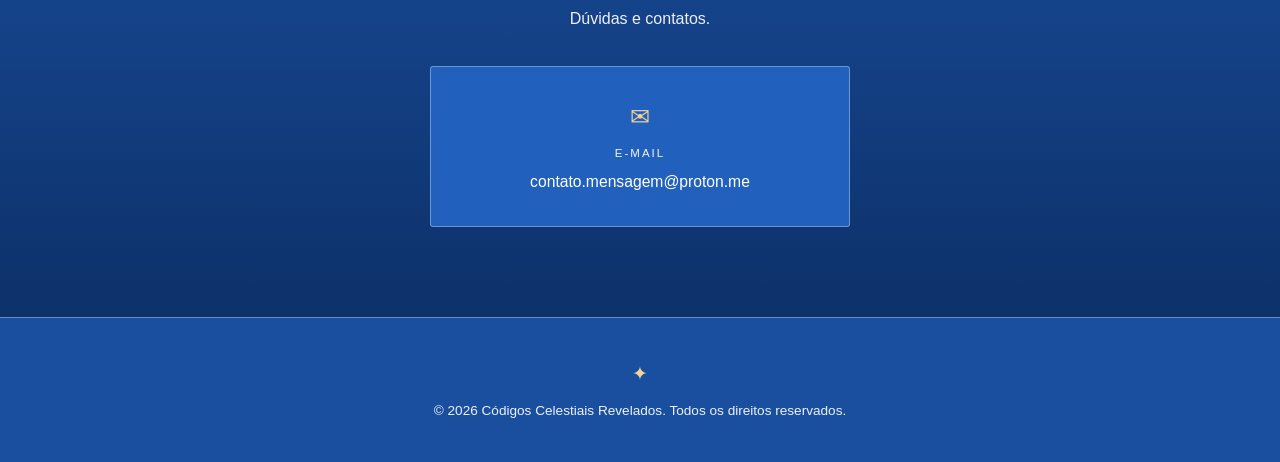
==== commit 6fb2e53d: "Arrumei o lauch e a coloquei a cor lavanda para o texto a esquerda" ====
--- a/index.html
+++ b/index.html
@@ -26,7 +26,7 @@
 
     <!-- NAO APAGUE esta linha: e ela que carrega toda a formatacao do site.
         O "?v=14" faz o navegador buscar a versao nova em vez da guardada. -->
-    <link rel="stylesheet" href="style.css?v=29">
+    <link rel="stylesheet" href="style.css?v=30">
 
     <!-- Ficha do site para o Google -->
     <script type="application/ld+json">
--- a/style.css
+++ b/style.css
@@ -22,7 +22,7 @@
     --fonte-nota: "Palatino Linotype", "Book Antiqua", Palatino, Georgia, serif;
     /* tons de letra usados para diferenciar um paragrafo do outro */
     --texto-azulado: #a6d2ff;
-    --texto-pessego: #f6c6a4;
+    --texto-lavanda: #d6c6fb;
 }
 
 * {
@@ -224,7 +224,7 @@
     font-size: 1.08rem;
     line-height: 1.68;
     letter-spacing: 0.1px;
-    color: var(--texto-pessego);
+    color: var(--texto-lavanda);
 }
 
 .capa-frase-3 {
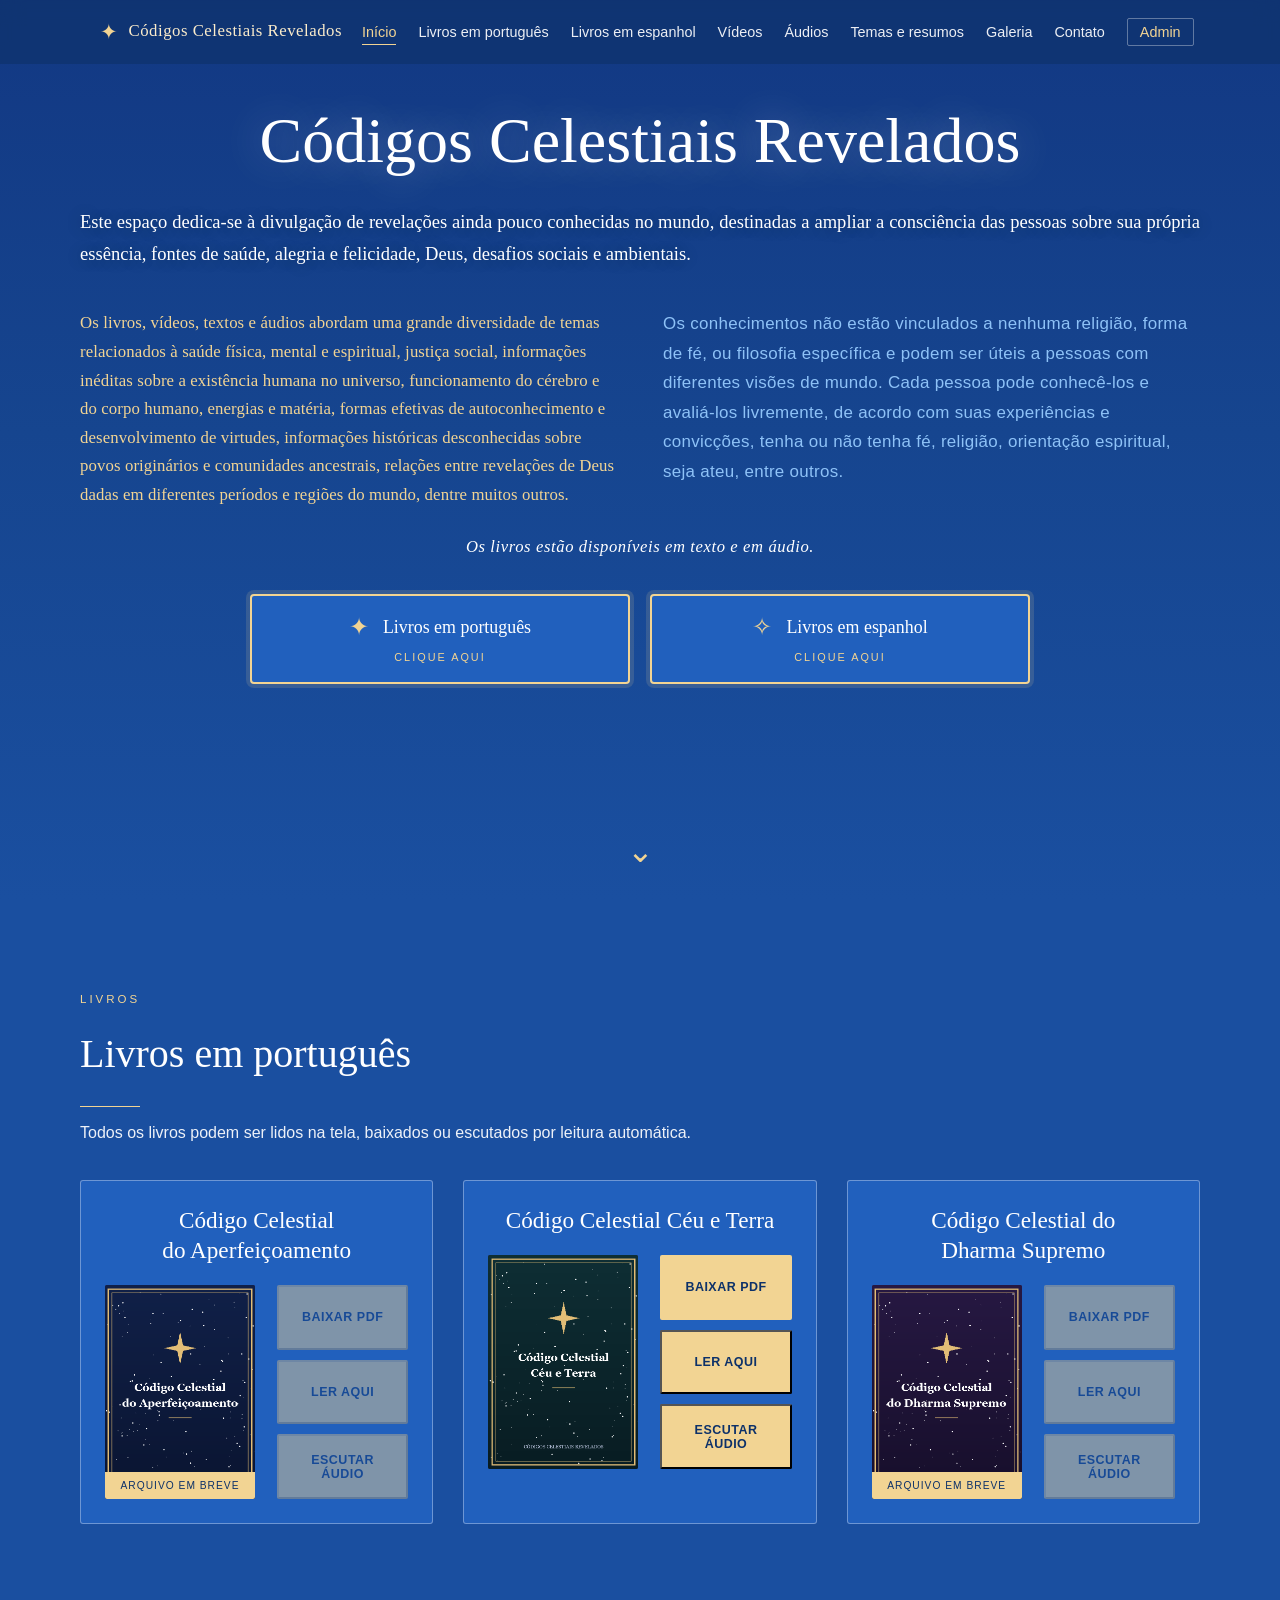
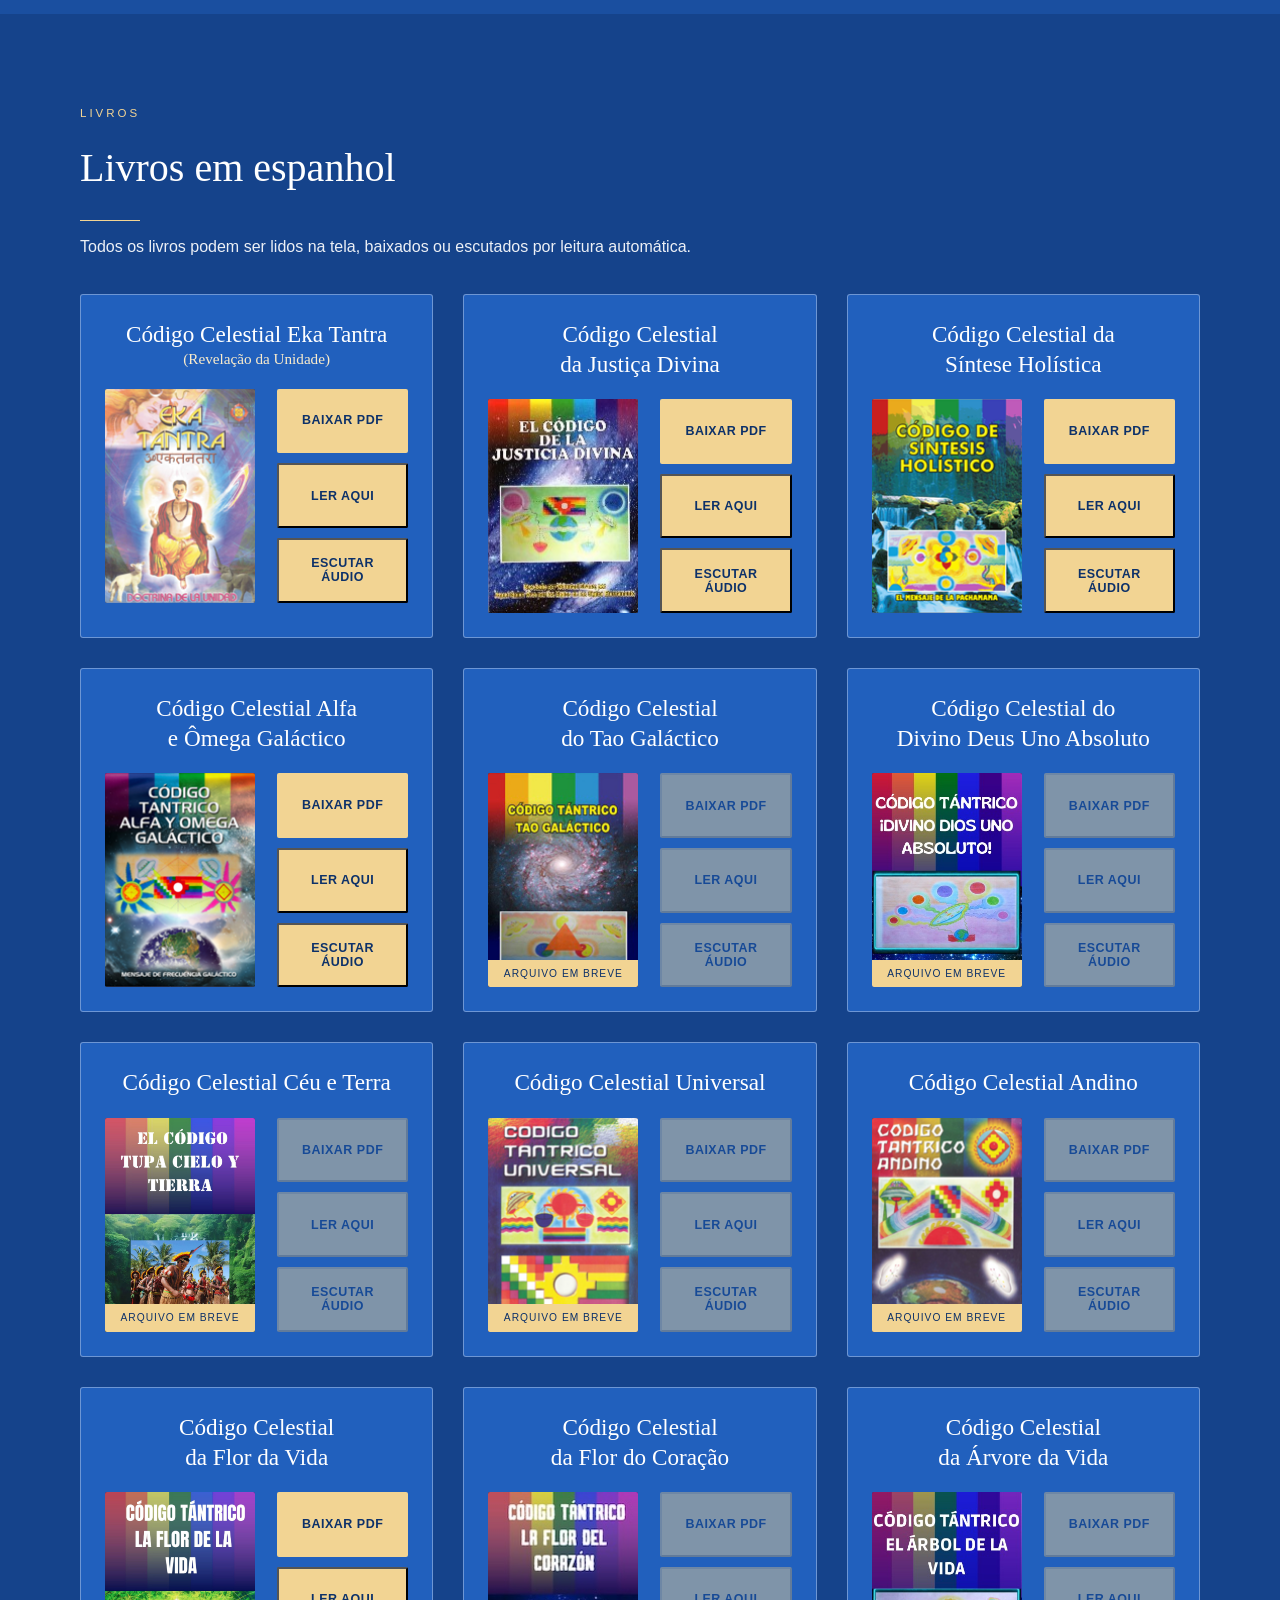
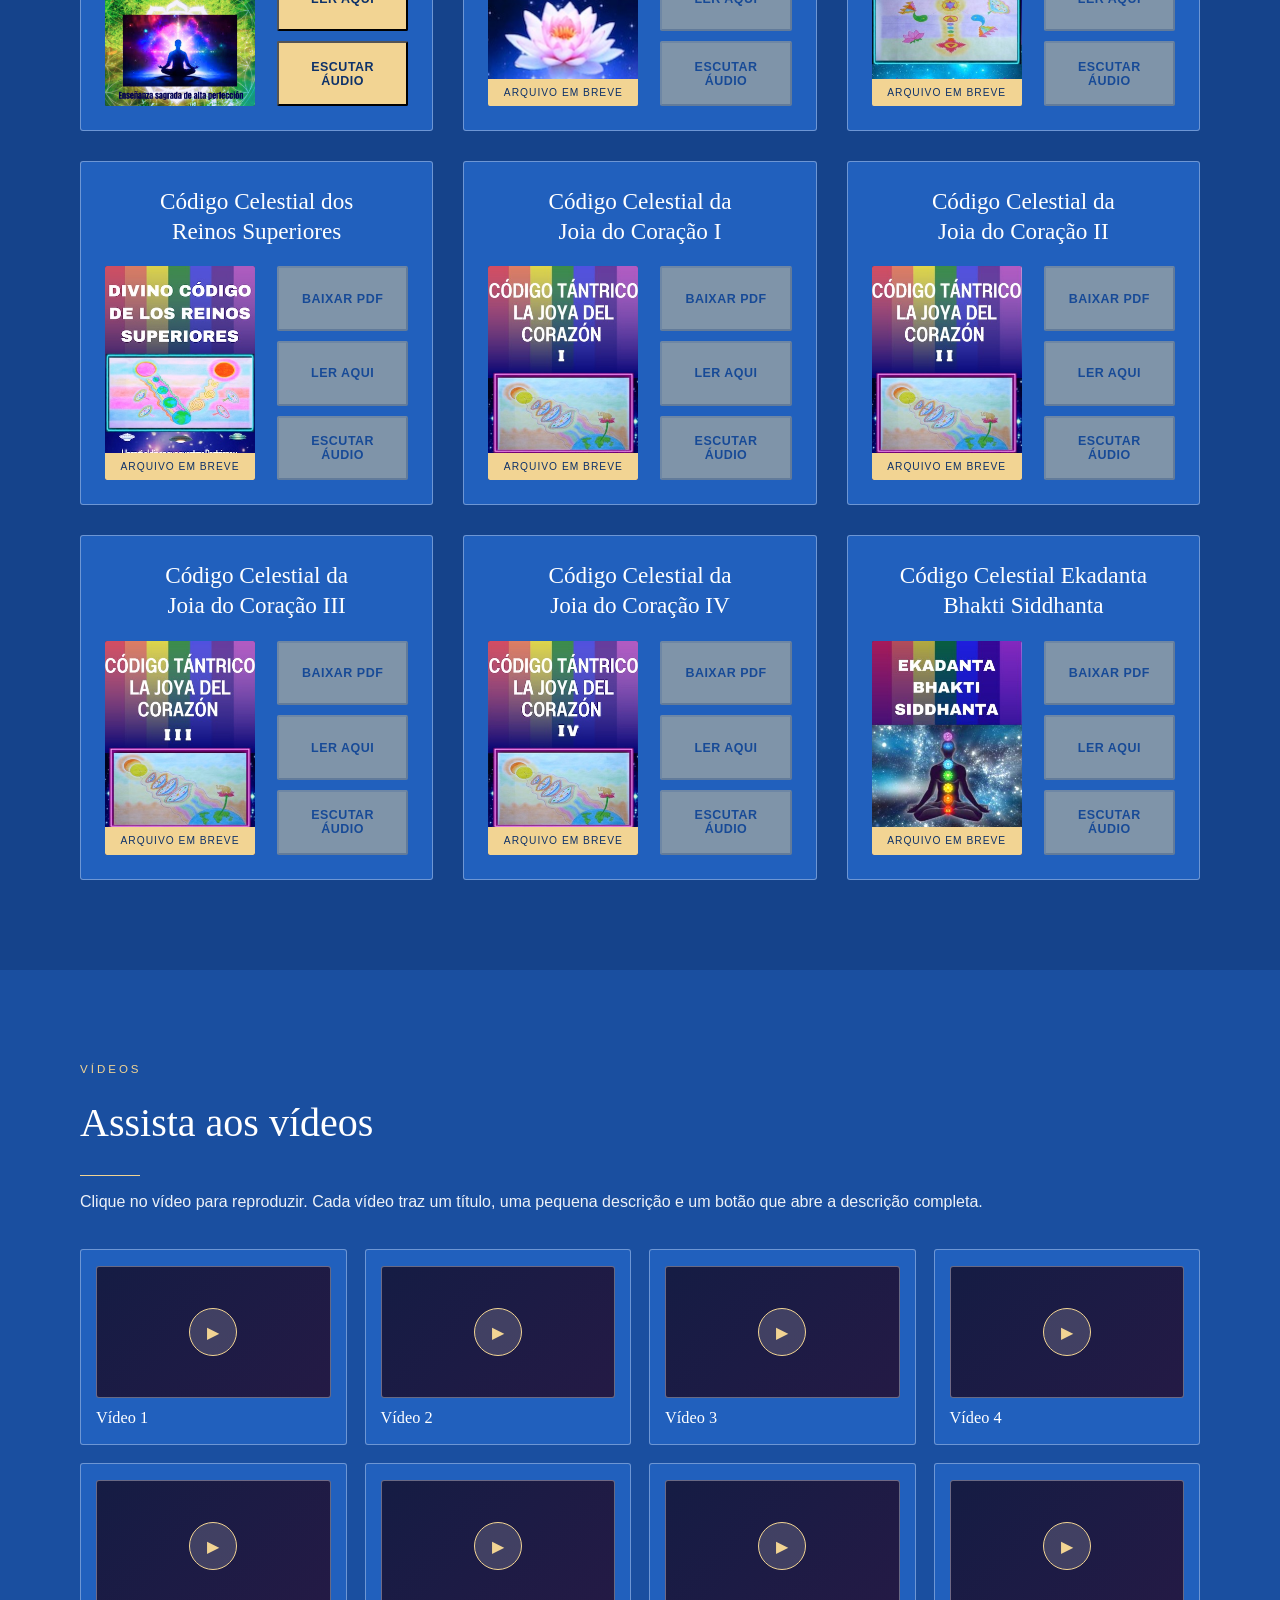
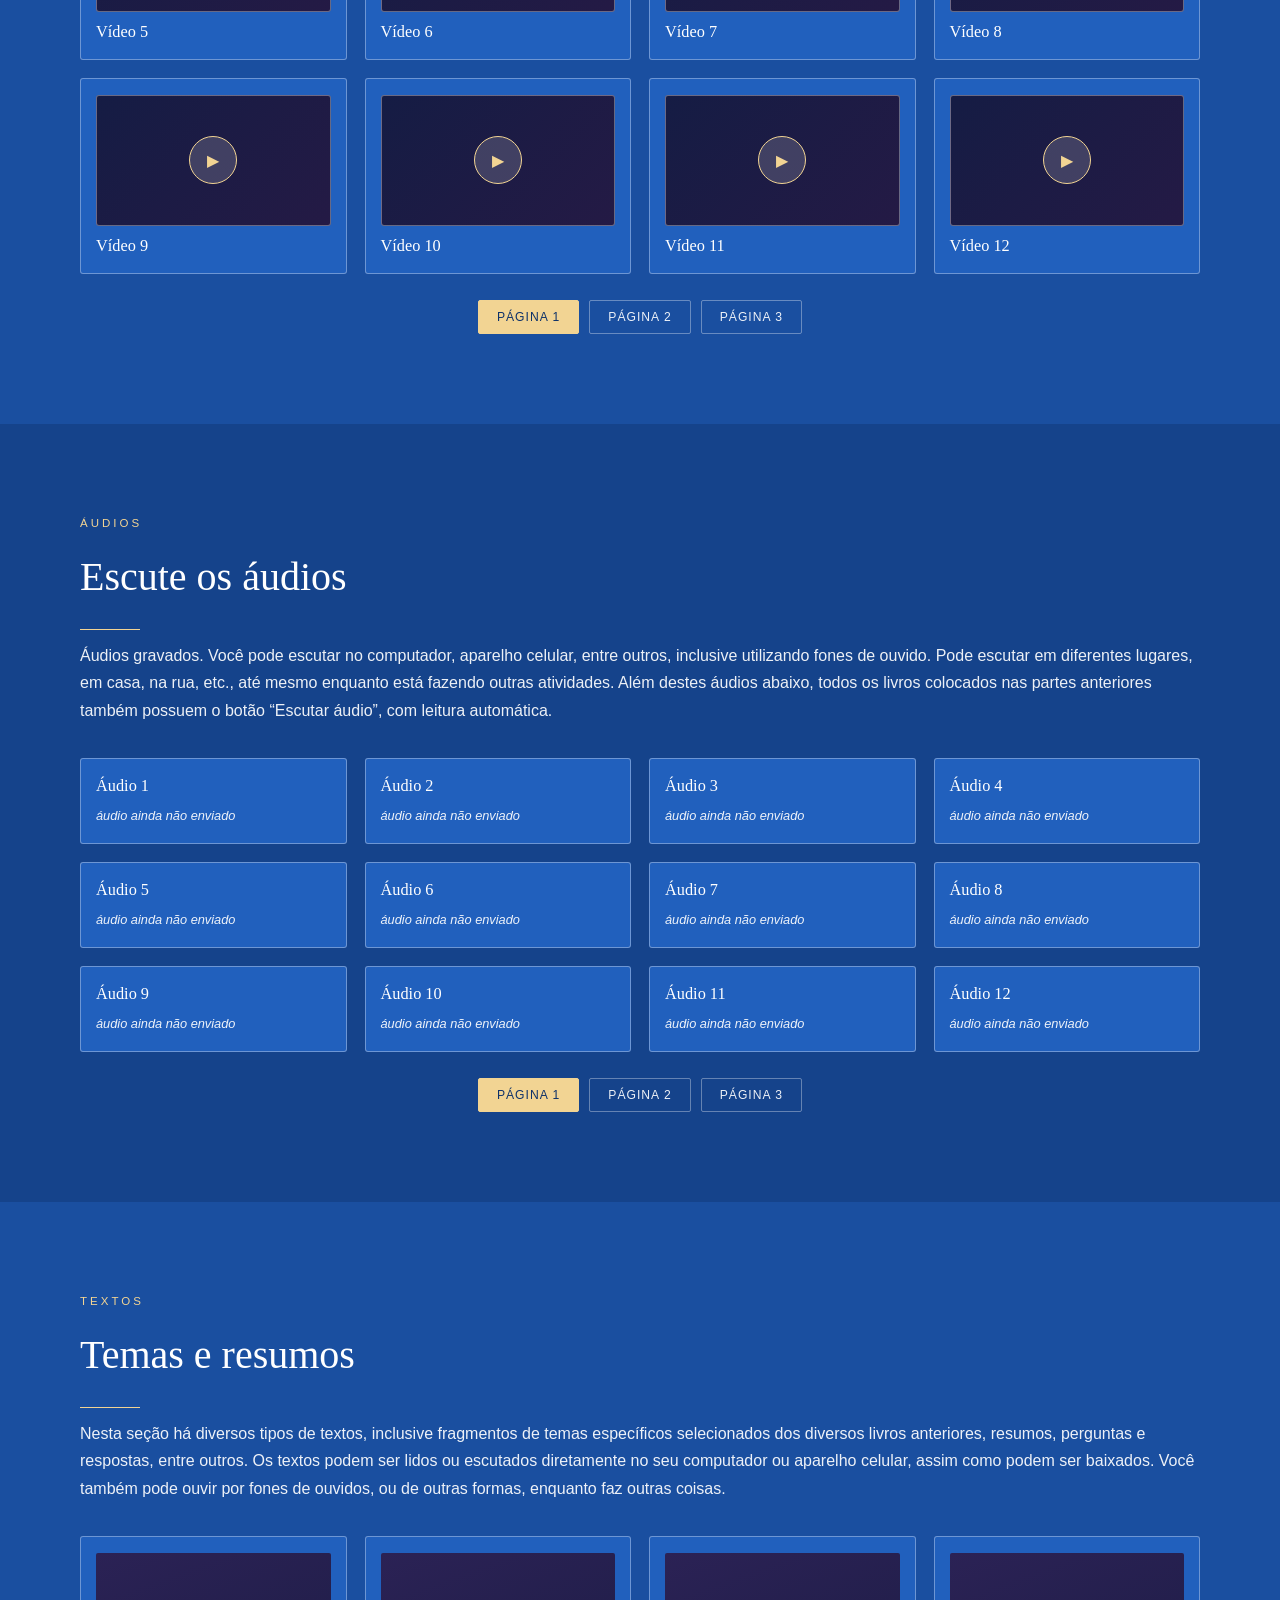
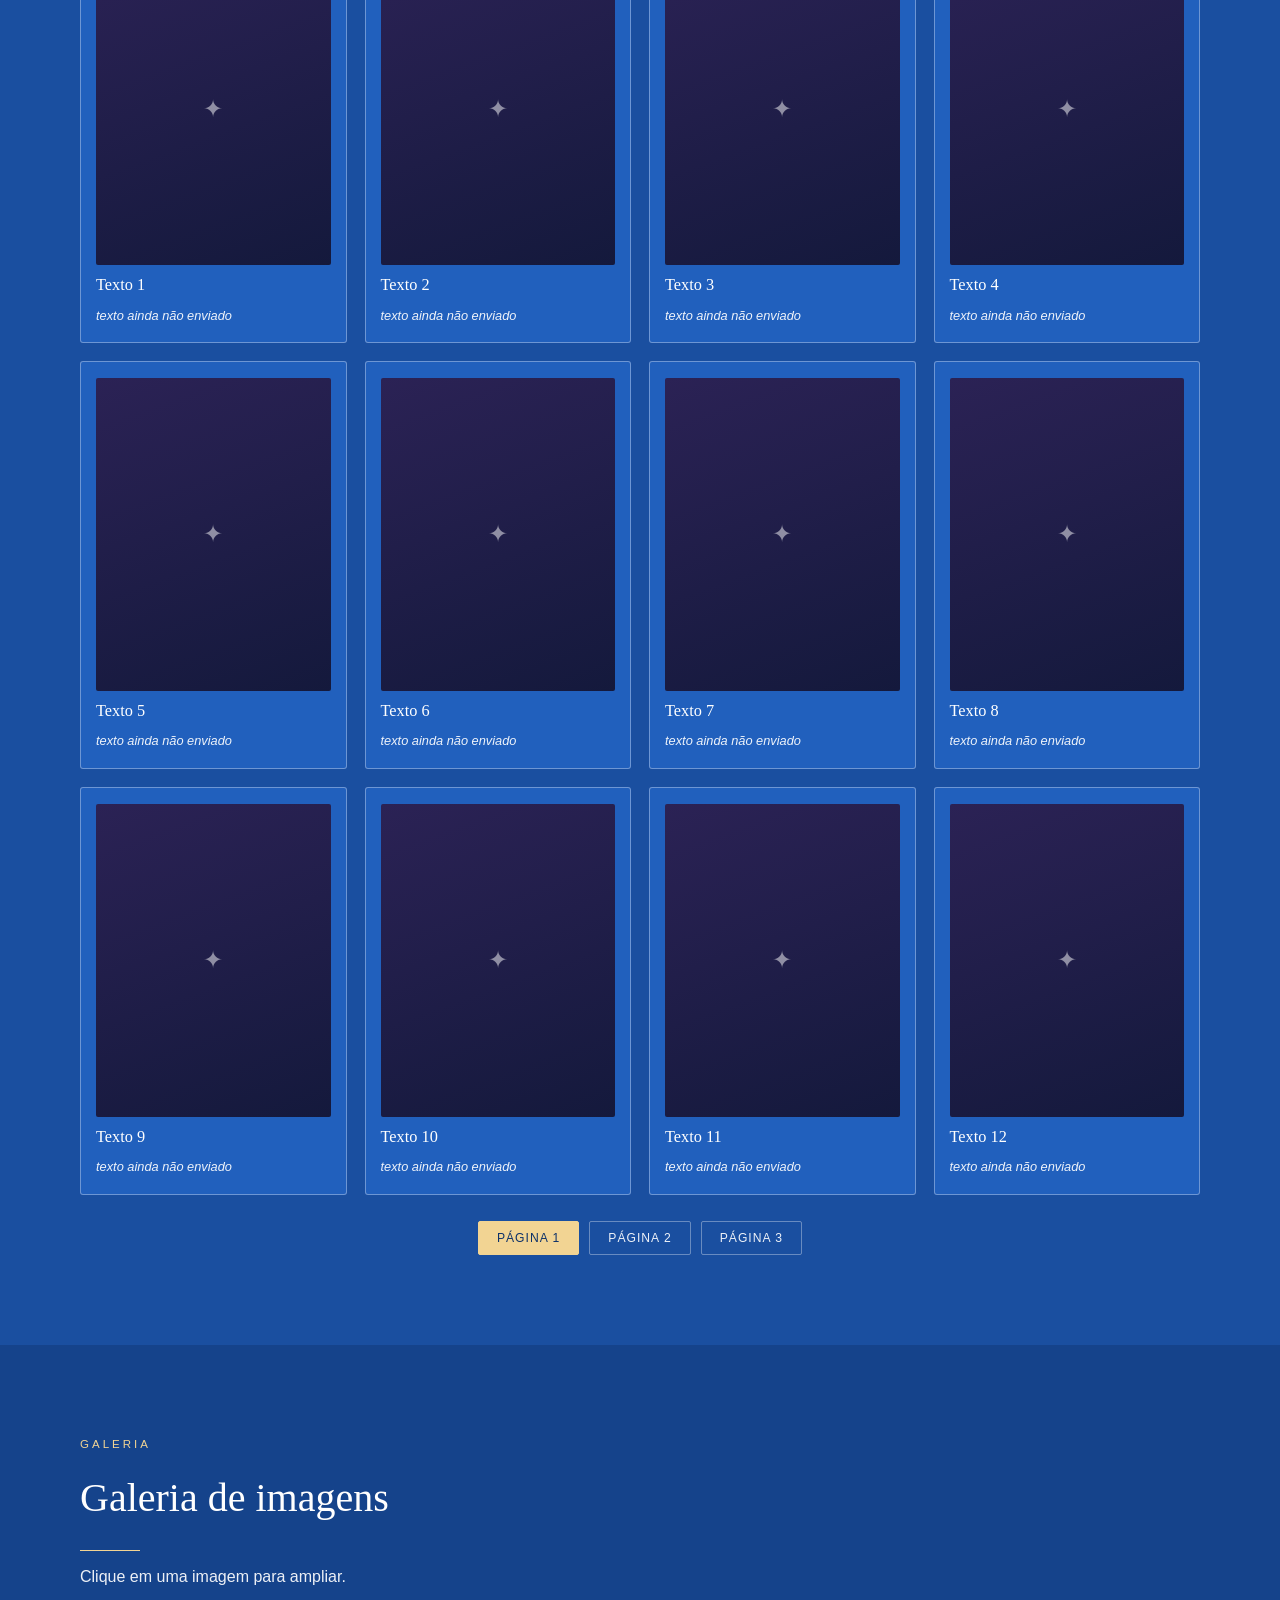
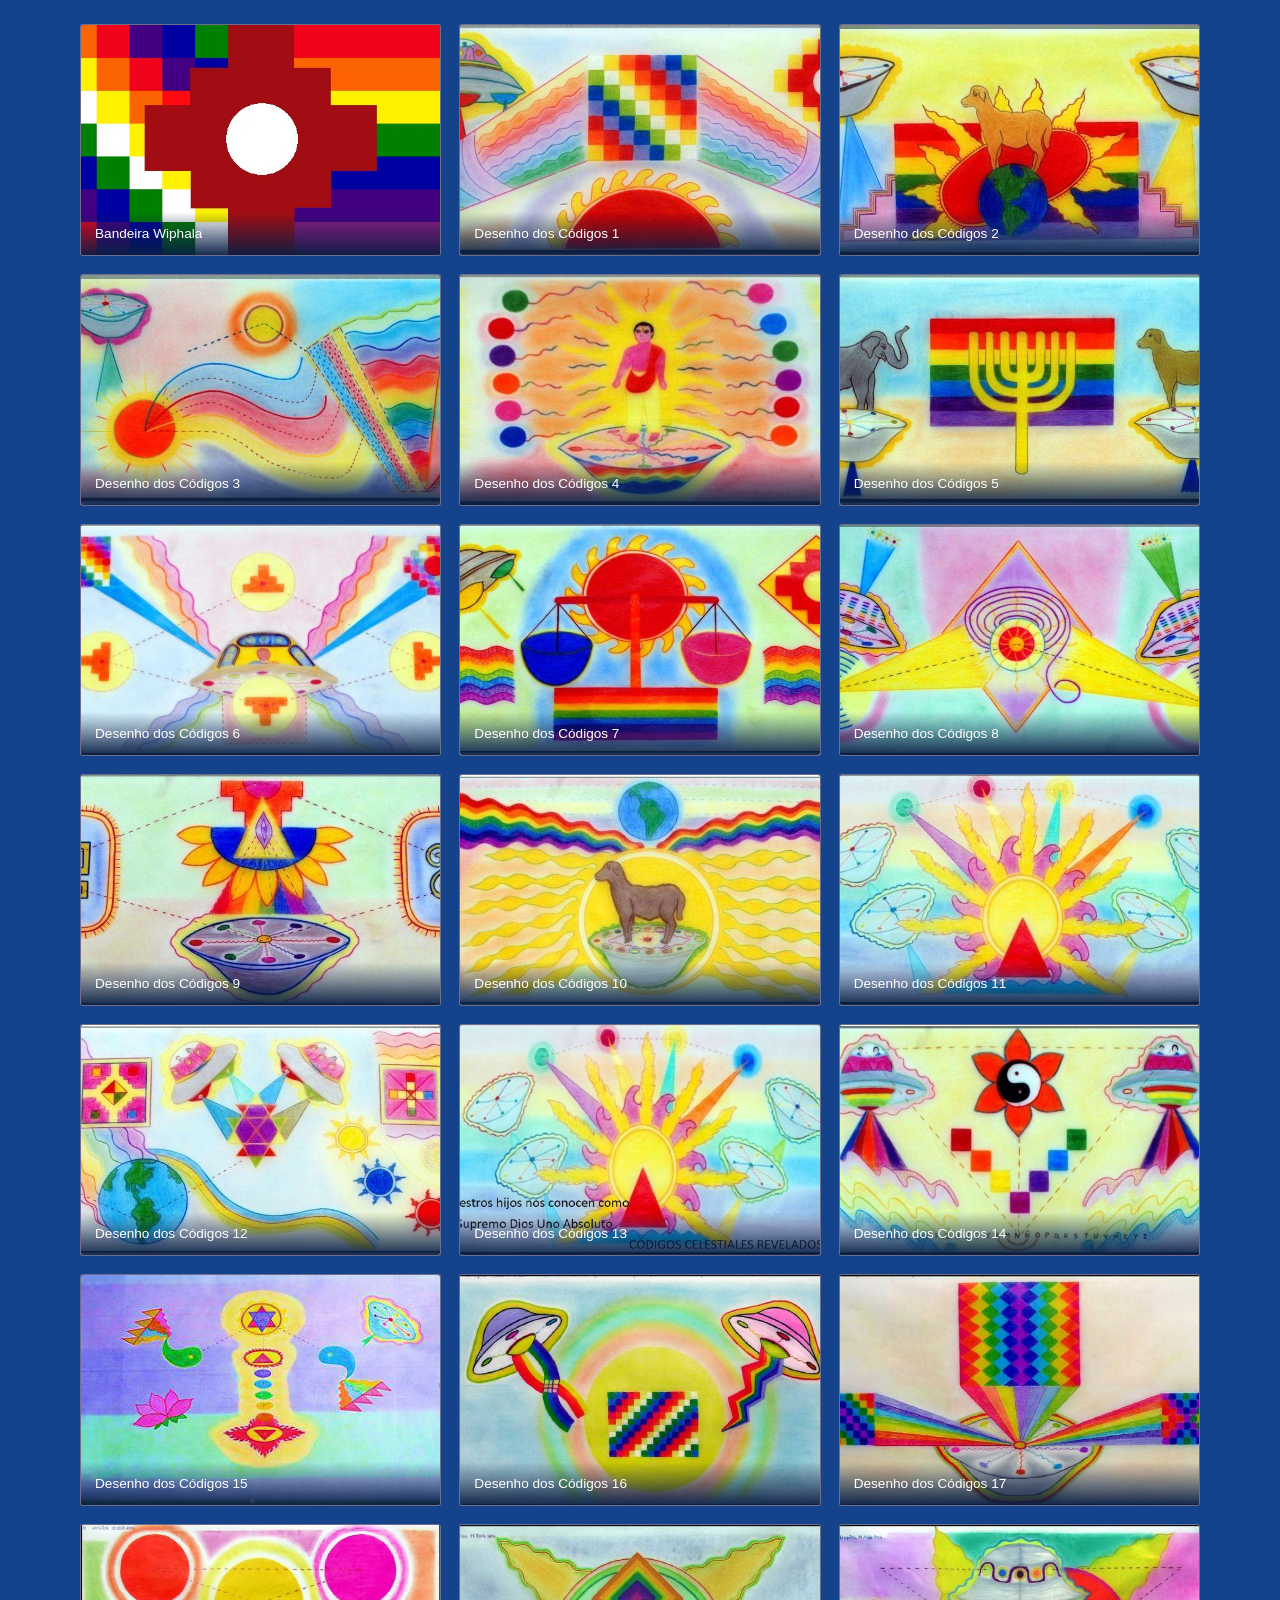
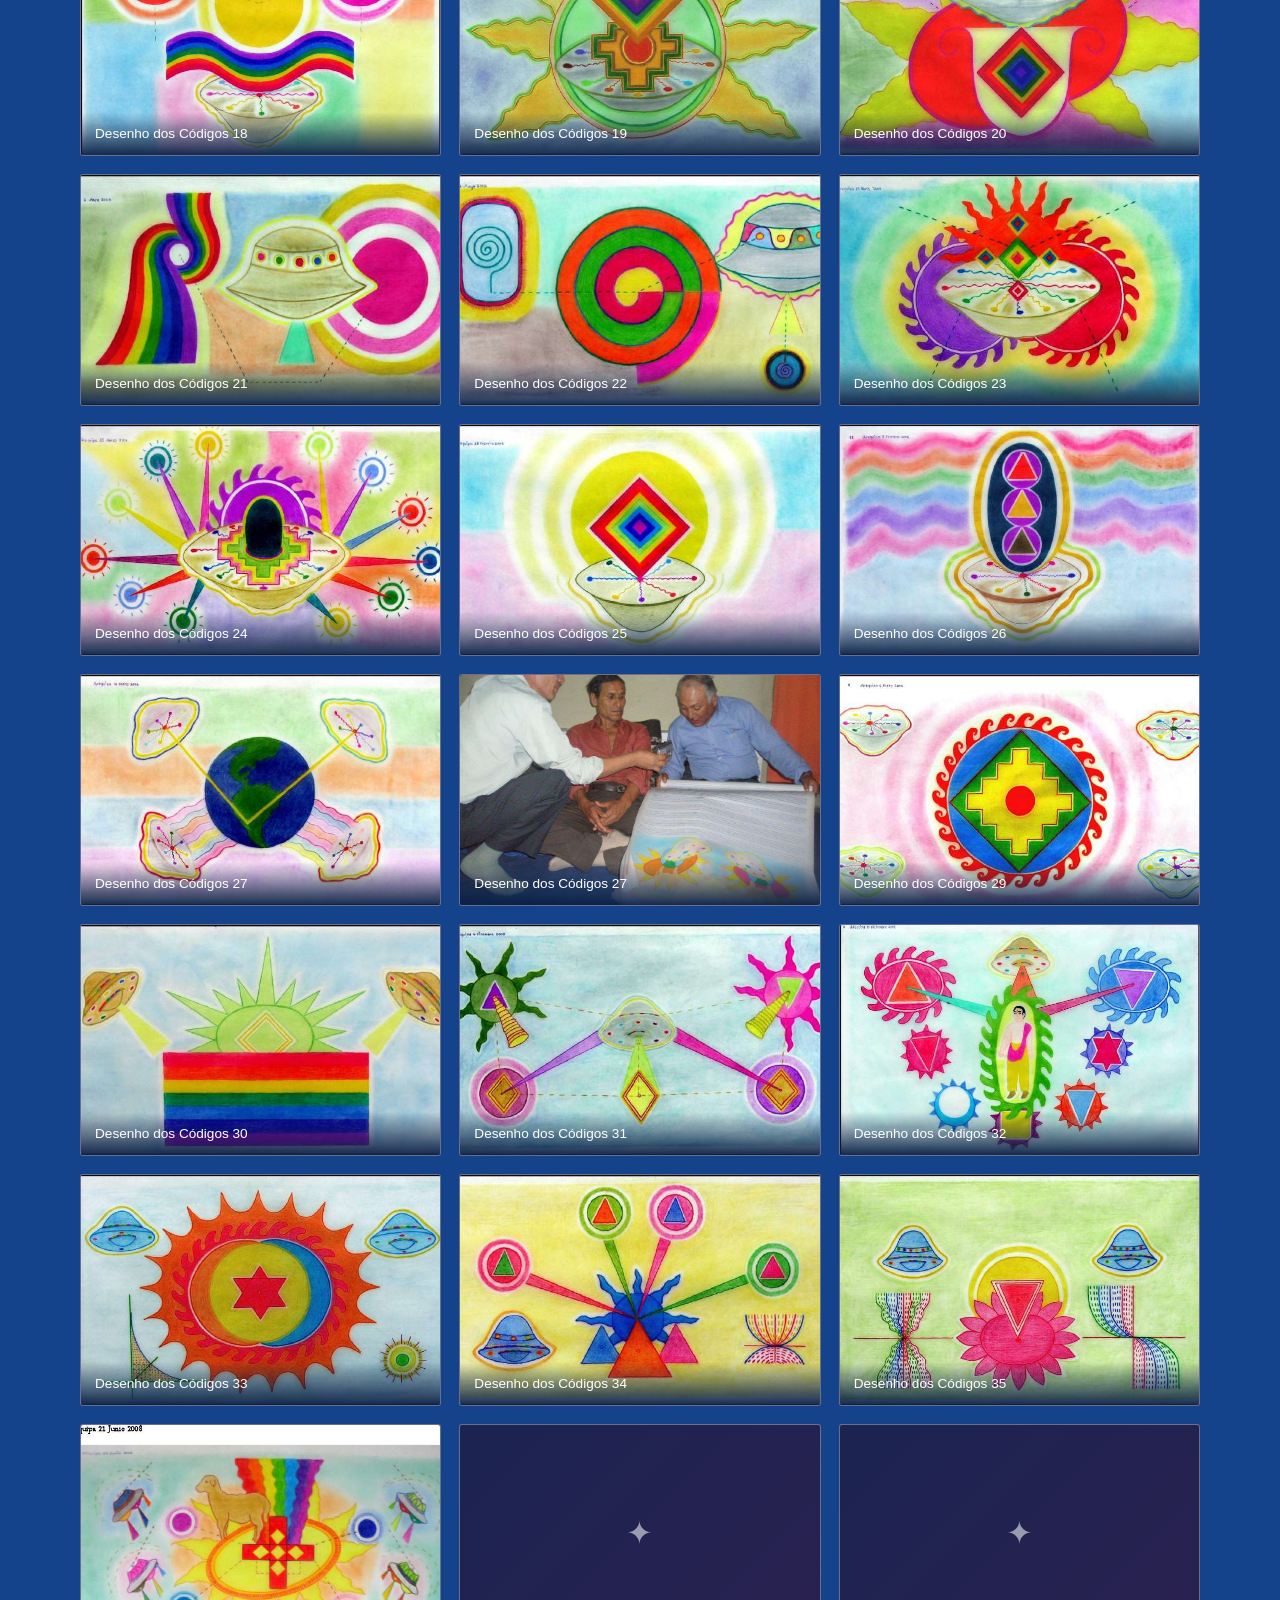
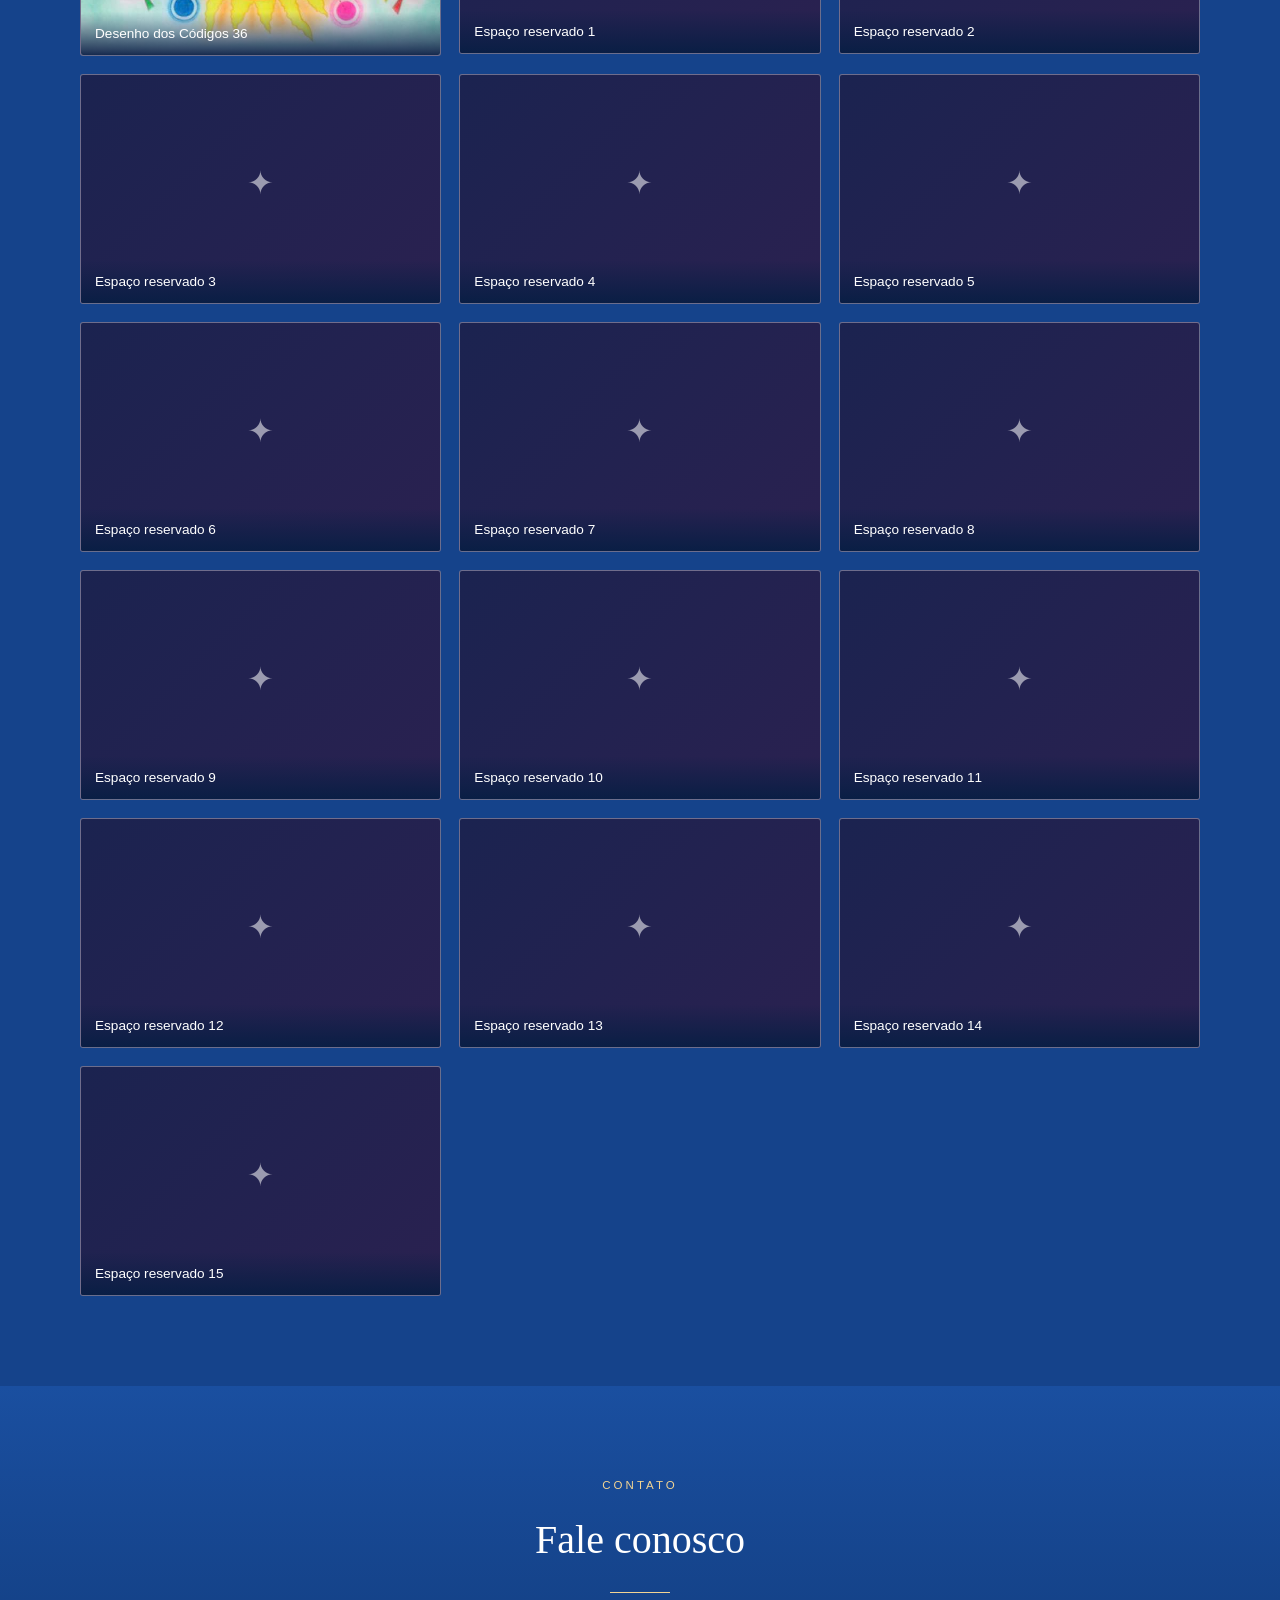
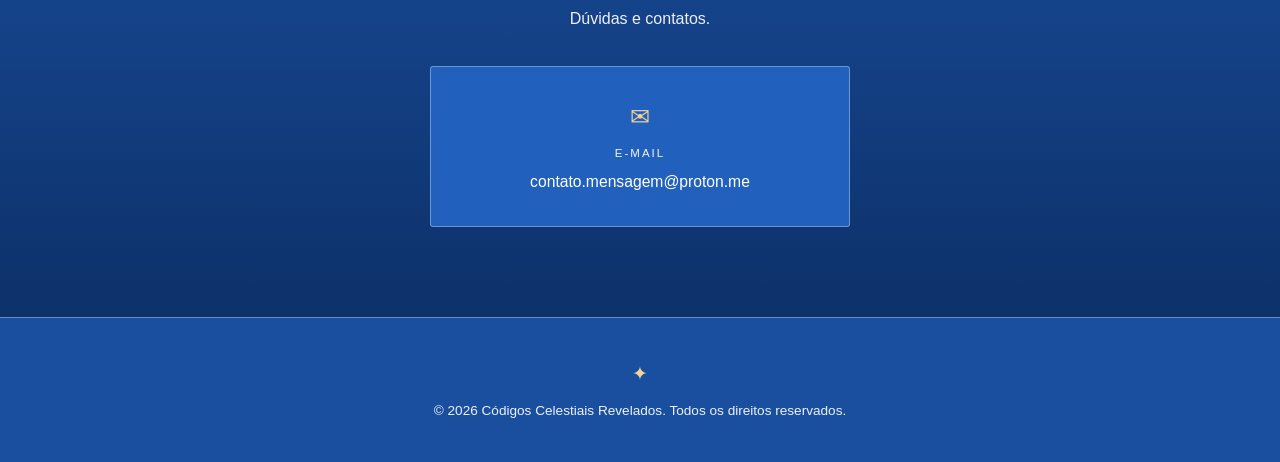
==== commit b0837bc0: "Alterações na cor e no hifen" ====
--- a/index.html
+++ b/index.html
@@ -26,7 +26,7 @@
 
     <!-- NAO APAGUE esta linha: e ela que carrega toda a formatacao do site.
         O "?v=14" faz o navegador buscar a versao nova em vez da guardada. -->
-    <link rel="stylesheet" href="style.css?v=30">
+    <link rel="stylesheet" href="style.css?v=35">
 
     <!-- Ficha do site para o Google -->
     <script type="application/ld+json">
--- a/style.css
+++ b/style.css
@@ -20,9 +20,14 @@
     --fonte-texto: "Segoe UI", Roboto, Helvetica, Arial, sans-serif;
     --fonte-apoio: "Trebuchet MS", Verdana, Geneva, sans-serif;
     --fonte-nota: "Palatino Linotype", "Book Antiqua", Palatino, Georgia, serif;
-    /* tons de letra usados para diferenciar um paragrafo do outro */
-    --texto-azulado: #a6d2ff;
-    --texto-lavanda: #d6c6fb;
+    /* o paragrafo da esquerda ganhou fonte com serifa, para nao parecer
+       o mesmo texto do paragrafo da direita, que e sem serifa */
+    --fonte-esquerda: "Palatino Linotype", "Book Antiqua", Palatino, "Times New Roman", serif;
+    /* Tons de letra usados para diferenciar um paragrafo do outro.
+       O da esquerda usa o mesmo amarelo do resto do site (--dourado) e
+       o da direita um azul mais cheio que o de antes. Os dois continuam
+       faceis de ler porque o fundo da primeira tela tambem escureceu. */
+    --texto-azulado: #8ec2f7;
 }
 
 * {
@@ -172,8 +177,11 @@
     align-items: center;
     text-align: center;
     padding: 104px 20px 90px;
-    /* sem desenho inicial: só o azul do site */
-    background: var(--fundo);
+    /* O azul comeca mais fechado em cima e vai clareando ate o azul do
+       site; com isso os dois paragrafos podem ter tons mais escuros e
+       continuar faceis de ler. A emenda com a secao de baixo nao
+       aparece porque o fim do degrade e a mesma cor do site. */
+    background: linear-gradient(180deg, #123883 0%, #16458f 48%, var(--fundo) 100%);
 }
 
 .capa-conteudo {
@@ -195,18 +203,21 @@
 /* FRASE 1: logo abaixo do título, centralizada, maior e mais realçada. */
 .capa-frase-1 {
     font-family: var(--fonte-titulo);
-    font-size: clamp(1.08rem, 2.1vw, 1.45rem);
-    line-height: 1.6;
+    font-size: clamp(1rem, 1.45vw, 1.22rem);
+    line-height: 1.72;
     color: #ffffff;
-    max-width: 980px;
-    margin: 0 auto 42px;
+    /* um pouco mais larga e com a letra um pouco menor: assim a frase
+       fecha em duas linhas e o fim dela nao fica solto embaixo */
+    max-width: var(--largura-max);
+    margin: 0 auto 40px;
     text-shadow: 0 1px 16px rgba(0, 0, 0, 0.3);
-    /* bordas retas dos dois lados; a ultima linha fica centralizada,
-       acompanhando o titulo. A separacao de silabas evita buracos. */
+    /* bordas retas dos dois lados e a ultima linha encostada na
+       esquerda, como foi pedido. Sem separacao de silabas: nenhuma
+       palavra e cortada com hifen no fim da linha. */
     text-align: justify;
-    text-align-last: center;
-    -webkit-hyphens: auto;
-    hyphens: auto;
+    text-align-last: left;
+    -webkit-hyphens: none;
+    hyphens: none;
 }
 
 /* FRASES 2 e 3: cada uma ocupa metade da página. */
@@ -220,11 +231,11 @@
 /* As duas sao um pouco maiores que antes e cada uma tem a sua propria
    fonte, cor e entrelinha, para nao parecerem o mesmo paragrafo. */
 .capa-frase-2 {
-    font-family: var(--fonte-texto);
-    font-size: 1.08rem;
-    line-height: 1.68;
+    font-family: var(--fonte-esquerda);
+    font-size: 1.05rem;
+    line-height: 1.7;
     letter-spacing: 0.1px;
-    color: var(--texto-lavanda);
+    color: var(--dourado);
 }
 
 .capa-frase-3 {
@@ -235,14 +246,16 @@
     color: var(--texto-azulado);
 }
 
-/* a ultima linha da primeira tela: fonte serifada e dourado forte */
+/* A ultima linha da primeira tela: fonte serifada, agora no mesmo
+   branco da frase de abertura. O amarelo dela foi para o paragrafo
+   da esquerda. */
 .capa-nota {
     margin-top: 24px;
     font-family: var(--fonte-nota);
     font-size: 1.04rem;
     font-style: italic;
     letter-spacing: 0.6px;
-    color: var(--dourado);
+    color: #ffffff;
 }
 
 /* ===== os dois retângulos deitados, em destaque, no fim da tela ===== */
@@ -1611,6 +1624,11 @@
     .capa-frase-1 {
         font-size: 1.05rem;
         margin-bottom: 26px;
+        /* Na tela estreita a frase deixa de ser justificada: sem a
+           separacao de silabas, justificar abriria buracos grandes
+           entre as palavras. Alinhada a esquerda fica natural. */
+        text-align: left;
+        text-align-last: left;
     }
 
     /* Com a coluna estreita, a separação de sílabas evita os buracos
